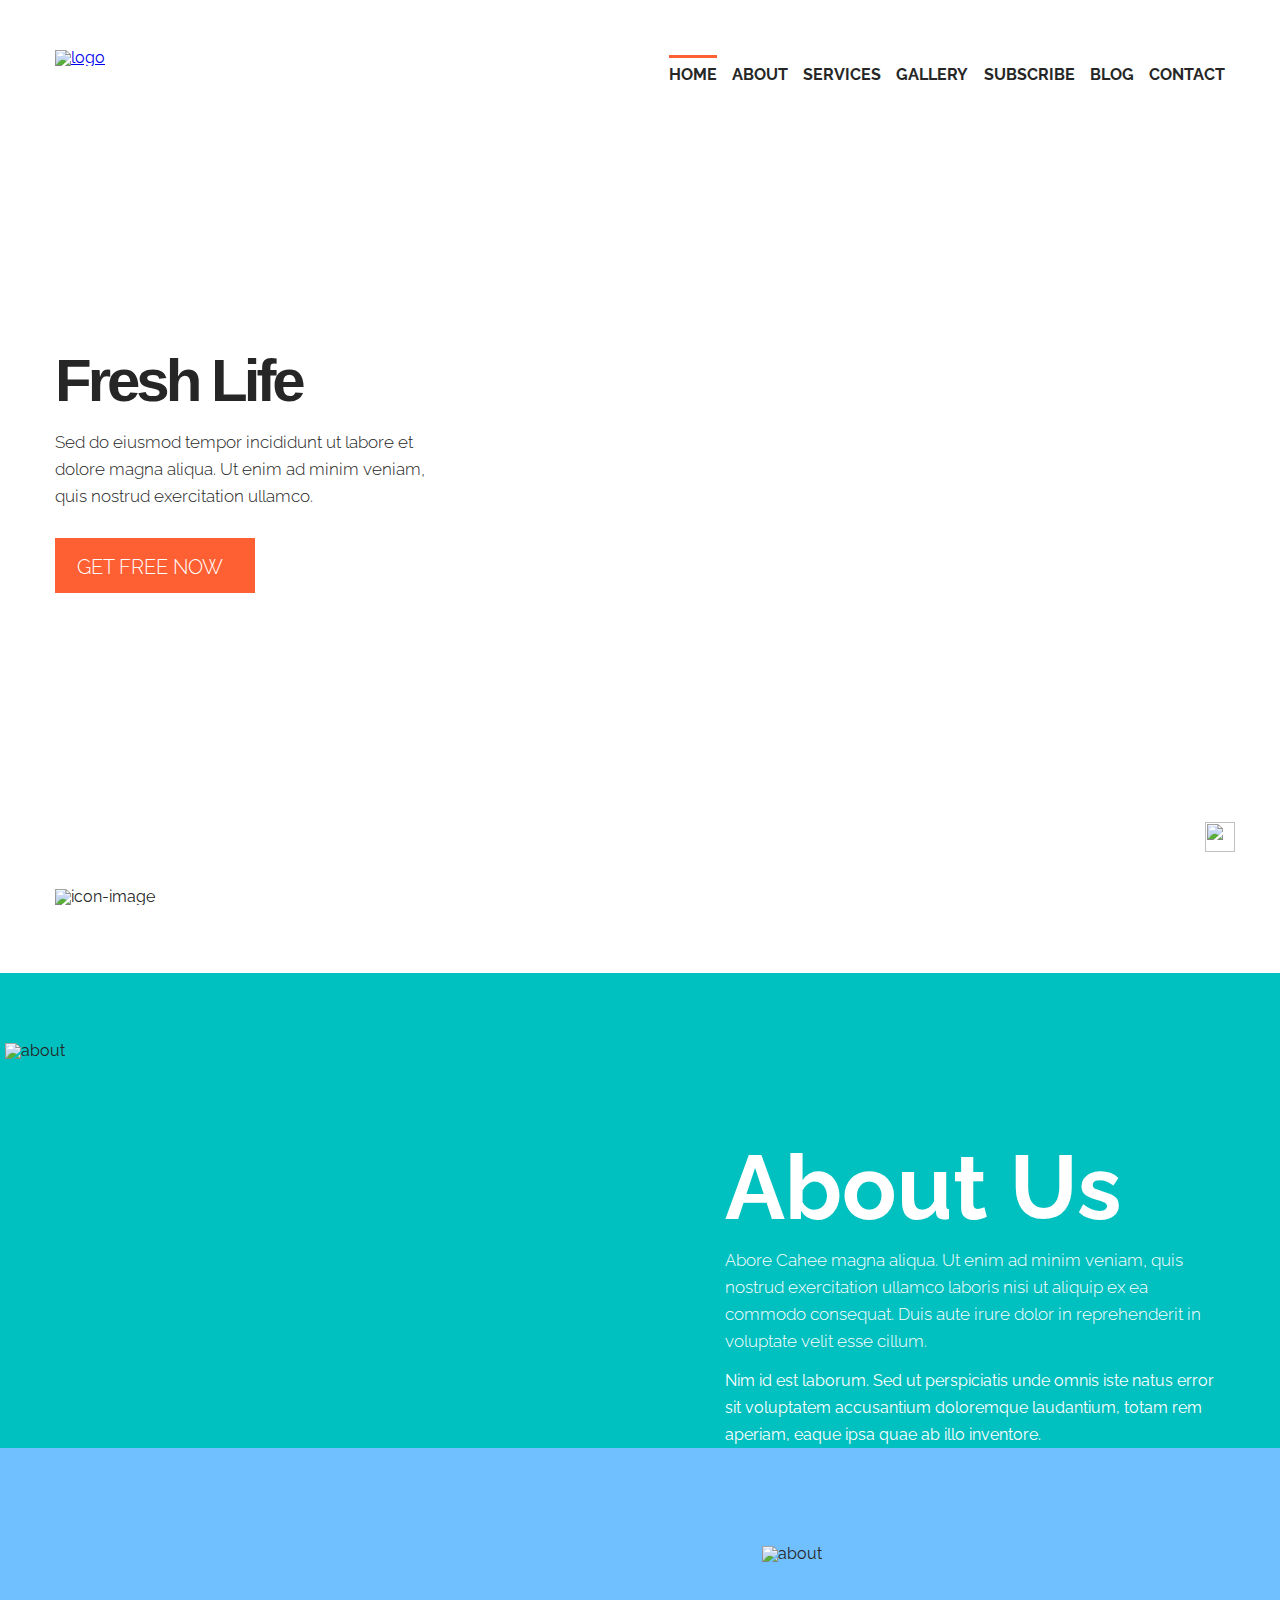
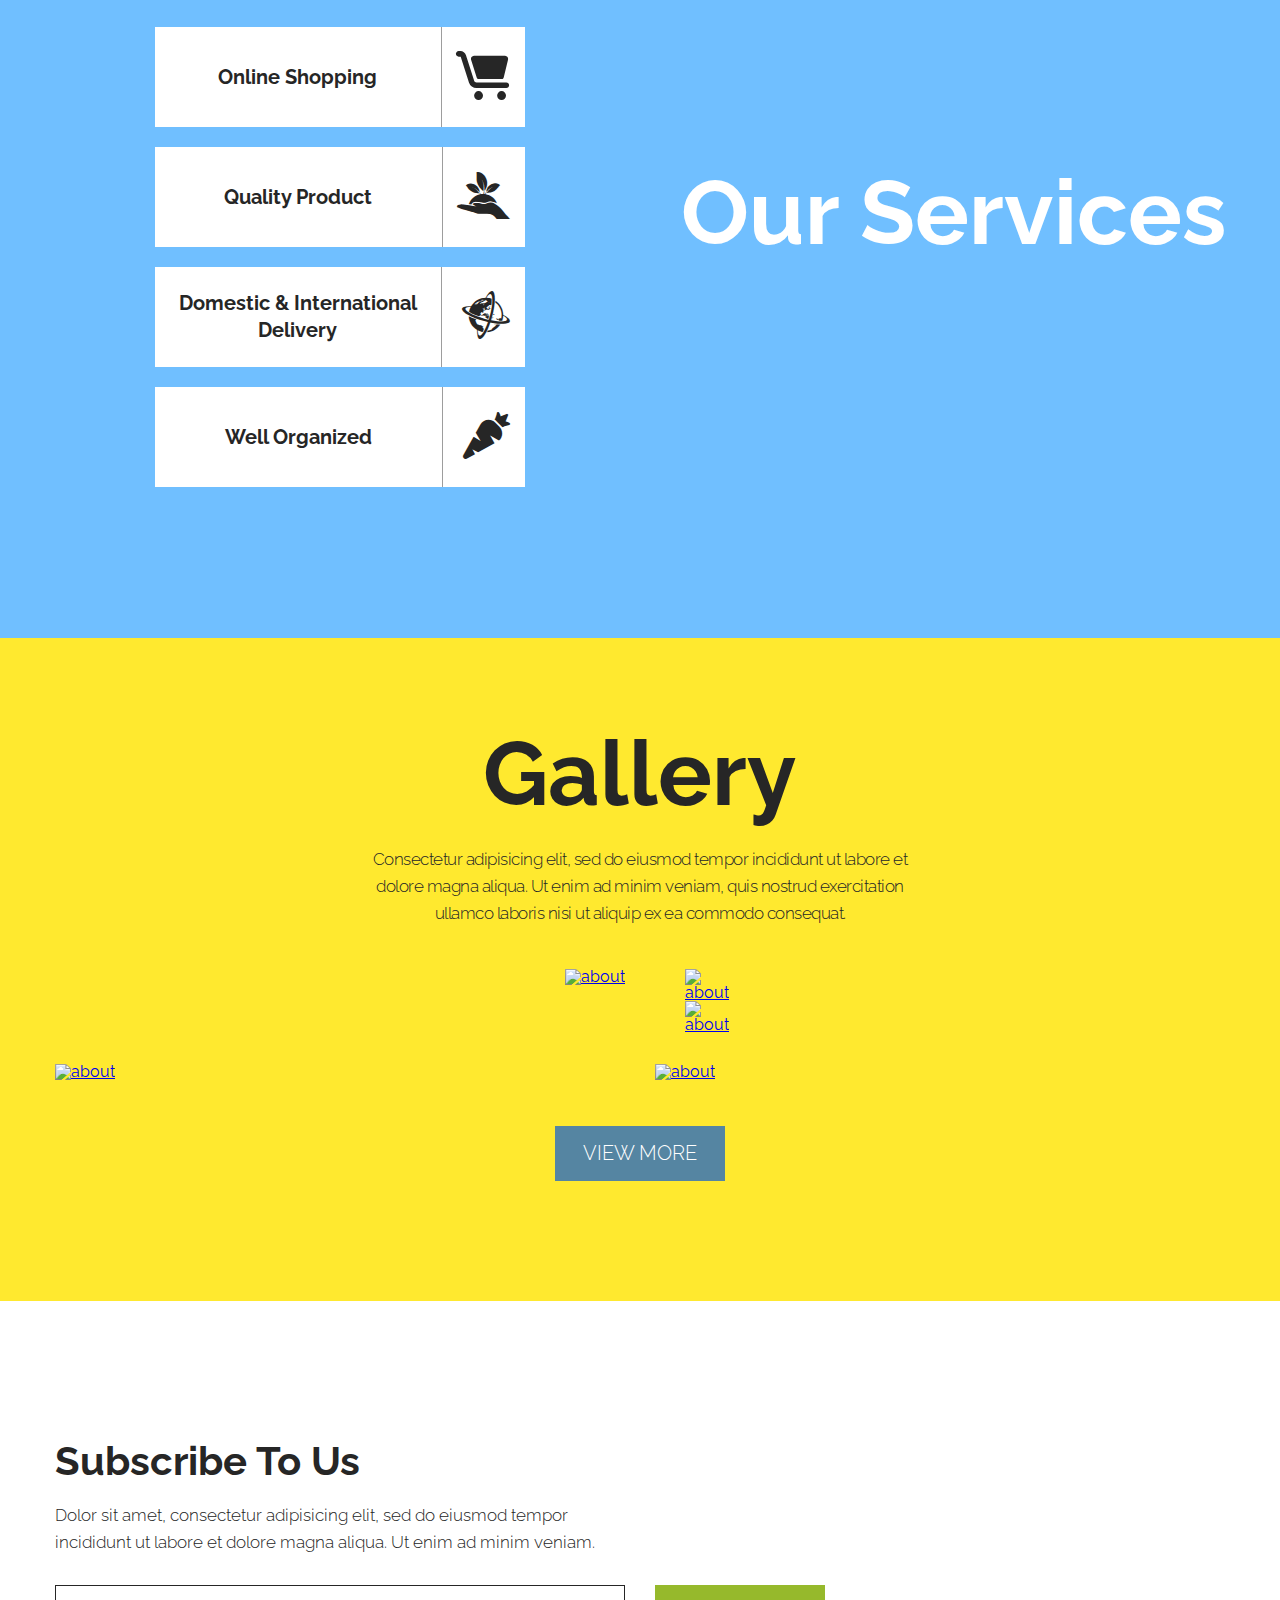
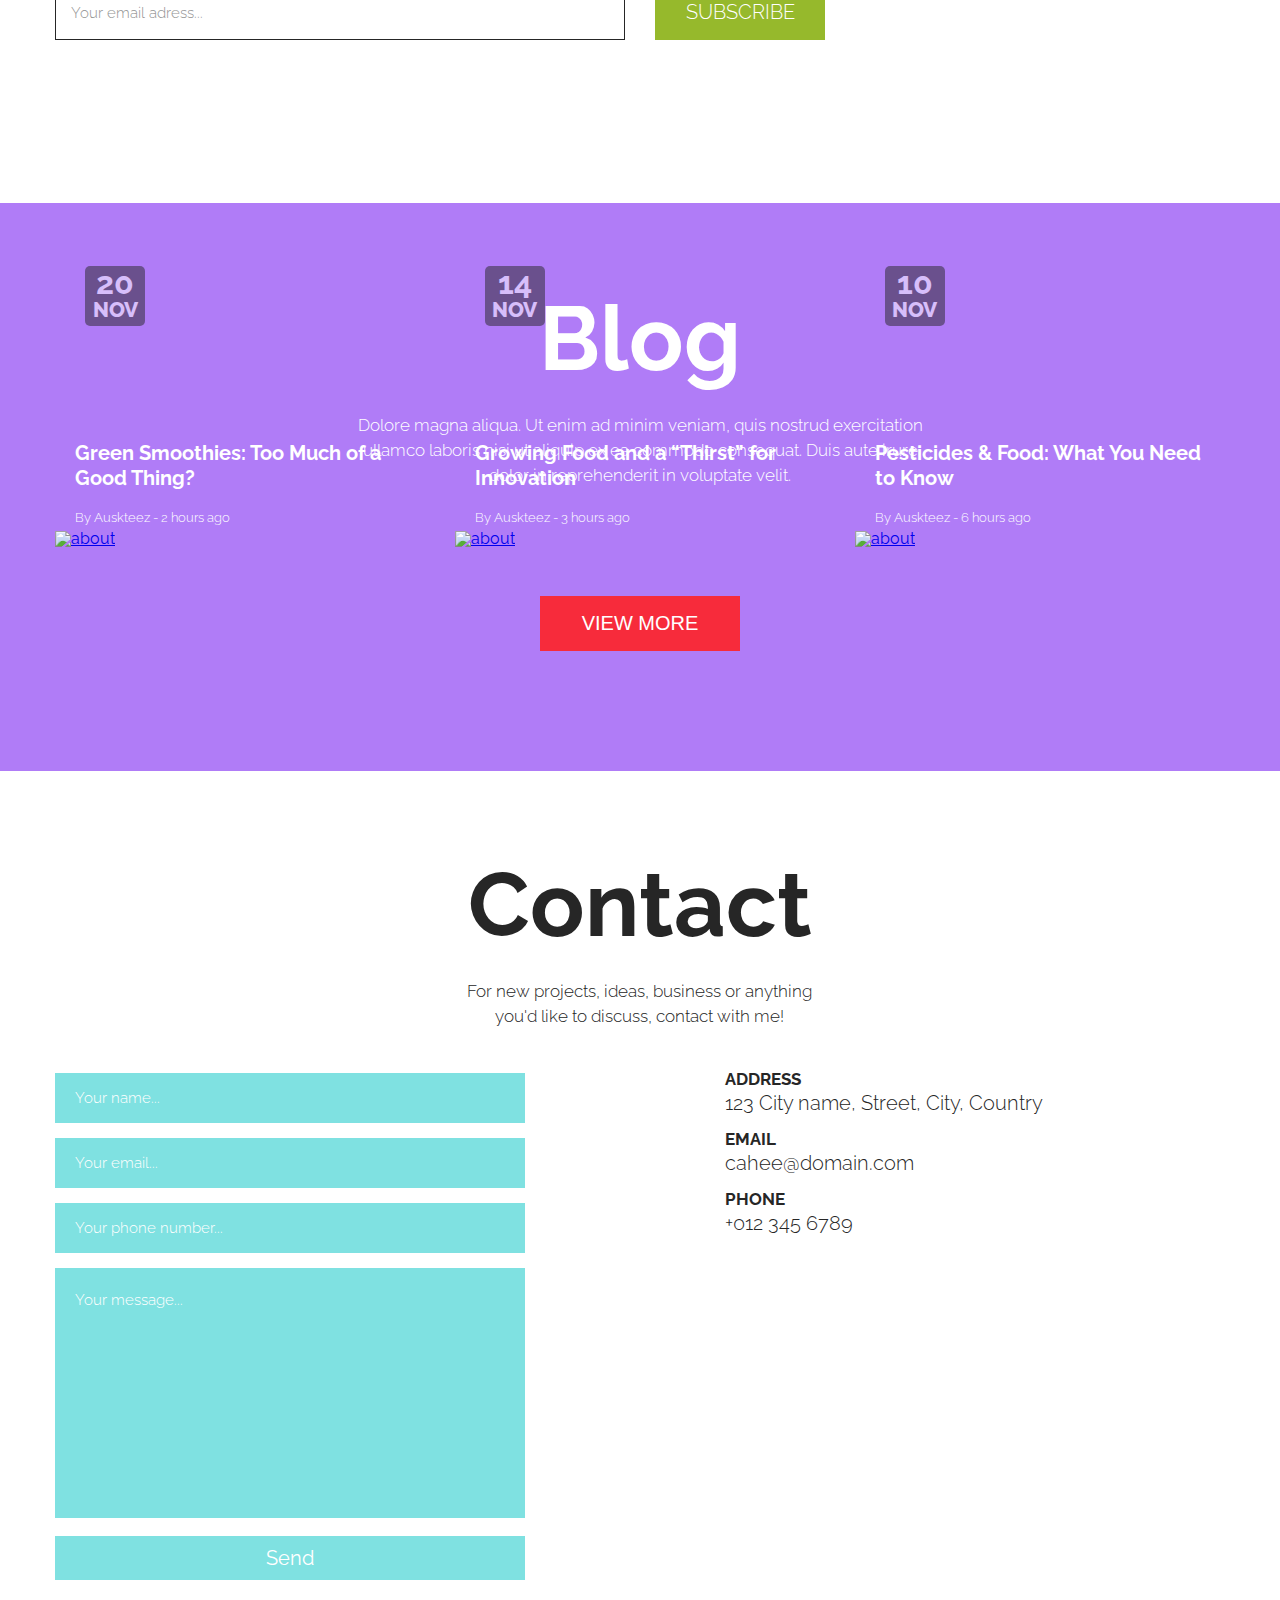
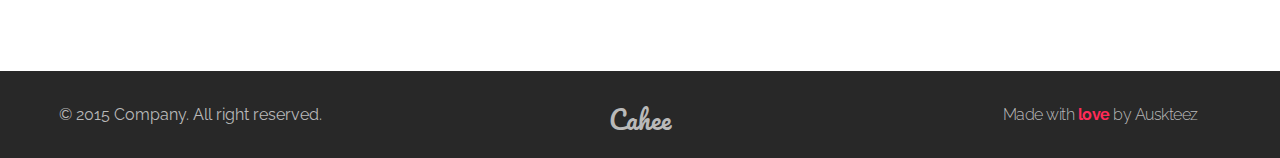
==== index.html @ 91302d8a "add files" ====
<!DOCTYPE html>
<html lang="en">

<head>
    <meta charset="UTF-8">
    <meta name="viewport" content="width=device-width, initial-scale=1.0">
    <meta http-equiv="X-UA-Compatible" content="ie=edge">
    <title>17_01</title>
    <link rel="stylesheet" href="./css/style.css">
</head>

<body>
    <!DOCTYPE html>
    <html lang="en">

    <head>
        <meta charset="UTF-8">
        <meta name="viewport" content="width=device-width, initial-scale=1.0">
        <meta http-equiv="X-UA-Compatible" content="ie=edge">
        <title>Cahee</title>
        <link rel="stylesheet" href="./css/reset.css">
        <link href="https://fonts.googleapis.com/css?family=Pacifico|Raleway:300,400,700&display=swap" rel="stylesheet">
        <link rel="stylesheet" href="./css/bootstrap-grid.css">
        <link rel="stylesheet" href="./css/style.css">

    </head>

    <body>
        <div id="topNubex"><img src="./images/top.png" width="30px" height="30px" /></div>
        <header>
            <div class="header" id="header">
                <div class="container">
                    <header class="header__head head">
                        <div class="row">
                            <div class="col-xl-12 d-block d-lg-none">
                                <div class="burger__menu">
                                    <input id="checkbox" type="checkbox">
                                    <label class="burger__button" for="checkbox">
                                        <span></span>
                                    </label>
                                    <ul class="burger-nav__list">
                                        <li class="burger-nav__item"><a href="#header"
                                                class="burger-nav__link burger-nav__link">HOME</a>
                                        </li>
                                        <li class="burger-nav__item"><a href="#about"
                                                class="burger-nav__link ">ABOUT</a>
                                        </li>
                                        <li class="burger-nav__item"><a href="#services"
                                                class="burger-nav__link">SERVICES </a>
                                        </li>
                                        <li class="burger-nav__item"><a href="#gallery"
                                                class="burger-nav__link">GALLERY</a>
                                        </li>
                                        <li class="burger-nav__item"><a href="#subscribe"
                                                class="burger-nav__link">SUBSCRIBE</a>
                                        </li>
                                        <li class="burger-nav__item"><a href="#blog" class="burger-nav__link">BLOG</a>
                                        </li>
                                        <li class="burger-nav__item"><a href="#contact"
                                                class="burger-nav__link">CONTACT</a>
                                        </li>
                                    </ul>
                                </div>
                            </div>
                        </div>
                        <div class="row ">
                            <div class="col-xl-6 col-lg-4 col-md-6 col-sm-6 col-6">
                                <div class="head__logo logo">
                                    <a href="javascript:void(0)" class="logo__link">
                                        <img src="./images/header/logo.png" alt="logo" class="logo__img">
                                    </a>
                                </div>
                            </div>
                            <div class="col-xl-6 col-lg-8  d-none d-lg-block">

                                <nav class="header__nav nav">
                                    <ul class="nav__list">
                                        <li class="nav__item"><a href="#header"
                                                class="nav__link nav__link--active">HOME</a>
                                        </li>
                                        <li class="nav__item"><a href="#about" class="nav__link ">ABOUT</a>
                                        </li>
                                        <li class="nav__item"><a href="#services" class="nav__link">SERVICES </a>
                                        </li>
                                        <li class="nav__item"><a href="#gallery" class="nav__link">GALLERY</a>
                                        </li>
                                        <li class="nav__item"><a href="#subscribe" class="nav__link">SUBSCRIBE</a>
                                        </li>
                                        <li class="nav__item"><a href="#blog" class="nav__link">BLOG</a></li>
                                        <li class="nav__item"><a href="#contact" class="nav__link">CONTACT</a>
                                        </li>
                                    </ul>
                                </nav>
                            </div>
                        </div>
                    </header>

                    <main class="header__section section-widget">
                        <div class="row">
                            <div class="col-xl-4 col-lg-6 col-md-6 col-sm-8 col-11">
                                <h1 class="section-widget__title">Fresh Life</h1>
                                <div class="section-widget__content">
                                    <p class="section-widget__text">Sed do eiusmod tempor incididunt ut labore et dolore
                                        magna
                                        aliqua.
                                        Ut
                                        enim
                                        ad minim veniam,
                                        quis
                                        nostrud exercitation ullamco.</p>
                                    <div class="section-widget__btn">
                                        <a class="section-widget__link" href="javascript:void(0)">Get free now</a>
                                    </div>

                                </div>
                            </div>
                        </div>
                    </main>

                    <div class="header-icon icon">
                        <div class="row">
                            <div class="col-xl-12 d-block d-xs-none">
                                <img class="header__image" src="./images/header/icon-image.png" alt="icon-image">
                            </div>
                        </div>
                    </div>
                </div>
            </div>
        </header>
        <main>
            <div class="about" id="about">
                <div class="container">
                    <div class="row  d-flex justify-content-center">
                        <div class="col-xl-6 offset-xl-0 col-lg-6 offset-lg-0 col-md-6 offset-md-0 col-sm-6 col-6">
                            <div class="about__image">
                                <picture>
                                    <source media="(max-resolution: 1dppx)" srcset="images/images/about@x1.png">
                                    <source media="(max-resolution: 2dppx)" srcset="images/images/about@x2.png">
                                    <source media="(max-resolution: 3dppx)" srcset="images/images/about@x3.png">
                                    <img src="images/images/about" alt="about" class="about-image">
                                </picture>

                            </div>
                        </div>
                        <div class="col-xl-6 col-lg-6 col-md-6 col-sm-6 col-12">
                            <div class="about__content">
                                <h1 class="about__title">About Us</h1>
                                <div>
                                    <p class="about__text">Abore Cahee magna aliqua. Ut enim ad minim veniam, quis
                                        nostrud
                                        exercitation
                                        ullamco laboris nisi ut aliquip ex ea commodo consequat. Duis aute irure dolor
                                        in
                                        reprehenderit
                                        in
                                        voluptate velit esse cillum. </p>
                                    <div class="about__text-in">
                                        <p> Nim id est laborum. Sed ut perspiciatis unde omnis
                                            iste natus error sit voluptatem
                                            accusantium
                                            doloremque laudantium, totam rem aperiam, eaque ipsa quae ab illo inventore.
                                        </p>
                                    </div>
                                </div>
                            </div>

                        </div>
                    </div>
                </div>
            </div>

            <div class="services" id="services">
                <div class="container">
                    <div class="row">
                        <div
                            class="col-xl-4 offset-xl-1  col-lg-4 order-lg-1 col-md-12 order-md-3 col-sm-11 order-sm-2 col-12 order-2">
                            <div class="services__items item">
                                <div class="item__link">
                                    <a href="javascript:void(0)" class="item-link d-flex align-items-center">
                                        <div class="item__title">
                                            <h1 class="item-title"> Online
                                                Shopping</h1>
                                        </div>
                                        <div class="item__vertical-line"></div>
                                        <div class="item__icon"><i class="icon-shopping item-icon"></i>
                                        </div>
                                    </a>
                                </div>
                                <div class="item__link">
                                    <a href="javascript:void(0)" class="item-link d-flex align-items-center">
                                        <div class="item__title">
                                            <h1 class="item-title"> Quality Product</h1>
                                        </div>
                                        <div class="item__vertical-line"></div>
                                        <div class="item__icon"><i class="icon-product item-icon"></i></div>
                                    </a>
                                </div>
                                <div class="item__link">
                                    <a href="javascript:void(0)" class="item-link d-flex align-items-center">
                                        <div class="item__title">
                                            <h1 class="item-title"> Domestic & International <br> Delivery</h1>
                                        </div>
                                        <div class="item__vertical-line"></div>
                                        <div class="item__icon"><i class="icon-delivery item-icon"></i></div>
                                    </a>
                                </div>
                                <div class="item__link">
                                    <a href="javascript:void(0)" class="item-link  d-flex align-items-center">
                                        <div class="item__title">
                                            <h1 class="item-title">Well Organized</h1>
                                        </div>
                                        <div class="item__vertical-line"></div>
                                        <div class="item__icon"><i class="icon-organized item-icon"></i></div>
                                    </a>
                                </div>

                            </div>
                        </div>
                        <div
                            class="col-xl-6 offset-xl-1 order-xl-2 col-lg-8 order-lg-2 col-md-12 order-md-1 offset-md-0 col-sm-8 order-sm-1 offset-sm-2 col-12 order-1 offset-0">
                            <div class="services__section section">
                                <div class="section__title">
                                    <h1>Our Services</h1>
                                </div>
                                <div class="section__image">
                                    <picture>
                                        <source media="(max-resolution: 1dppx)" srcset="images/images/services@x1.png">
                                        <source media="(max-resolution: 2dppx)" srcset="images/images/services@x2.png">
                                        <source media="(max-resolution: 3dppx)" srcset="images/images/services@x3.png">
                                        <img src="images/images/services" alt="about" class="section-image">
                                    </picture>
                                    <!-- <img src="./images/body/service/services__image.png" alt="bg-image"
                                        class="section-image"> -->
                                </div>
                            </div>

                        </div>
                    </div>
                </div>
            </div>

            <div class="gallery" id="gallery">
                <div class="container">
                    <header>
                        <div class="row d-sm-flex justify-content-sm-center">
                            <div class="col-xl-6 col-lg-12 col-md-12 col-sm-12 col-11">
                                <div class="gallery__description description ">
                                    <div class="description__title">
                                        <h1 class="description-title">Gallery</h1>
                                    </div>
                                    <div class="description__text">
                                        <p class="description-text">Consectetur adipisicing elit, sed do eiusmod tempor
                                            incididunt ut
                                            labore
                                            et dolore magna aliqua. Ut enim ad minim veniam, quis nostrud
                                            exercitation
                                            ullamco
                                            laboris nisi ut
                                            aliquip ex ea commodo consequat.</p>
                                    </div>
                                </div>
                            </div>

                        </div>
                    </header>
                    <main>
                        <div class="gallery__main main">
                            <div class="main__first-set set d-sm-flex justify-content-sm-center">
                                <div class="row d-sm-flex justify-content-sm-center justify-content-center">
                                    <div class="col-xl-8 col-lg-8 col-md-8 col-sm-8 col-12">
                                        <div class="set__link">
                                            <a href="javascript:void(0)">
                                                <picture>
                                                    <source media="(max-resolution: 1dppx)"
                                                        srcset="images/images/gallery/gallery01@x1.jpg">
                                                    <source media="(max-resolution: 2dppx)"
                                                        srcset="images/images/gallery/gallery01@x2.jpg">
                                                    <source media="(max-resolution: 3dppx)"
                                                        srcset="images/images/gallery/gallery01@x3.jpg">
                                                    <img src="images/images/services" alt="about"
                                                        class="set__image-apricot set__image">
                                                </picture>
                                                <!-- <img src="./images/body/gallery/apricot.png" alt="apricot"
                                                    class="set__image-apricot set__image"> -->
                                            </a>
                                        </div>
                                    </div>
                                    <div
                                        class="col-xl-4 d-xl-flex flex-xl-column justify-content-xl-between col-lg-4 d-lg-flex flex-lg-column justify-content-lg-between col-md-4 d-md-flex flex-md-column justify-content-md-between col-sm-4 d-sm-flex flex-sm-column justify-content-sm-between col-12">
                                        <div class="">
                                            <div class="set__link">
                                                <a href="javascript:void(0)">
                                                    <picture>
                                                        <source media="(max-resolution: 1dppx)"
                                                            srcset="images/images/gallery/gallery02@1.png">
                                                        <source media="(max-resolution: 2dppx)"
                                                            srcset="images/images/gallery/gallery02@2.png">
                                                        <source media="(max-resolution: 3dppx)"
                                                            srcset="images/images/gallery/gallery02@3.png">
                                                        <img src="images/images/services" alt="about"
                                                            class="set__image-blueberries set__image">
                                                    </picture>
                                                    <!-- <img
                                                        src="./images/body/gallery/blueberries.png" alt="blueberries"
                                                        class="set__image-blueberries set__image"> -->
                                                </a>
                                            </div>
                                        </div>
                                        <div class="">
                                            <div class="set__link">
                                                <a href="javascript:void(0)">
                                                    <picture>
                                                        <source media="(max-resolution: 1dppx)"
                                                            srcset="images/images/gallery/gallery03@1.png">
                                                        <source media="(max-resolution: 2dppx)"
                                                            srcset="images/images/gallery/gallery03@2.png">
                                                        <source media="(max-resolution: 3dppx)"
                                                            srcset="images/images/gallery/gallery03@3.png">
                                                        <img src="images/images/services" alt="about"
                                                            class="set_image-mulberry set__image">
                                                    </picture>
                                                    <!-- <img src="./images/body/gallery/mulberry.png" alt="mulberry"
                                                        class="set_image-mulberry set__image"> -->
                                                </a>
                                            </div>
                                        </div>
                                    </div>
                                </div>
                            </div>

                            <div class="main__second-set set">
                                <div class="row">
                                    <div class="col-xl-6 col-lg-6 col-md-6 col-sm-6 col-12">
                                        <div class="set__link">
                                            <a href="javascript:void(0)">
                                                <picture>
                                                    <source media="(max-resolution: 1dppx)"
                                                        srcset="images/images/gallery/gallery04@1.png">
                                                    <source media="(max-resolution: 2dppx)"
                                                        srcset="images/images/gallery/gallery04@2.png">
                                                    <source media="(max-resolution: 3dppx)"
                                                        srcset="images/images/gallery/gallery04@3.png">
                                                    <img src="images/images/services" alt="about"
                                                        class="set__image-bandm  set__image">
                                                </picture>

                                                <!-- <img src="./images/body/gallery/blueberries_and_milk.png"
                                                    alt="blueberries_and_milk" class="set__image-bandm  set__image"> -->
                                            </a>
                                        </div>
                                    </div>
                                    <div class="col-xl-6 col-lg-6 col-md-6 col-sm-6 col-12">
                                        <div class="set__link">
                                            <a href="javascript:void(0)">

                                                <picture>
                                                    <source media="(max-resolution: 1dppx)"
                                                        srcset="images/images/gallery/gallery06@x1.jpg">
                                                    <source media="(max-resolution: 2dppx)"
                                                        srcset="images/images/gallery/gallery06@x2.jpg">
                                                    <source media="(max-resolution: 3dppx)"
                                                        srcset="images/images/gallery/gallery06@x3.jpg">
                                                    <img src="images/images/services" alt="about"
                                                        class="set__image-persimmon set__image">
                                                </picture>
                                                <!-- <img src="./images/body/gallery/persimmon.png" alt="persimmon"
                                                    class="set__image-persimmon set__image"> -->
                                            </a>
                                        </div>
                                    </div>

                                </div>
                            </div>
                        </div>
                        <div class="main__button button">
                            <div class="row">
                                <div
                                    class="col-xl-2 offset-xl-5 col-lg-4 offset-lg-4 col-md-4 offset-md-4 col-sm-10 offset-sm-1 col-12 offset-0">
                                    <div class="button__link">
                                        <a href="javascript:void(0)" class="button-link">VIEW MORE</a>
                                    </div>

                                </div>
                            </div>
                        </div>
                    </main>

                </div>
            </div>

            <div class="subscribe" id="subscribe">
                <div class="container">
                    <div class="row">
                        <div class="col-xl-4 col-lg-6 col-md-10 col-sm-12 ">
                            <div class="subscribe__title">
                                <h1 class="subscribe-title">
                                    Subscribe To Us
                                </h1>
                            </div>
                        </div>
                    </div>
                    <div class="row">
                        <div class="col-xl-6 col-lg-6 col-md-10 col-sm-12">
                            <div class="subscribe__text">
                                <p class="subscribe-text">Dolor sit amet, consectetur adipisicing elit, sed do eiusmod
                                    tempor
                                    incididunt ut labore et dolore magna aliqua. Ut enim ad minim veniam.</p>
                            </div>
                        </div>
                    </div>
                    <form action="" method="get">
                        <div class="subscribe__form">
                            <div class="row">
                                <div class="col-xl-6 col-lg-6 col-md-8 col-sm-12">
                                    <div class="subscribe-form__email">
                                        <input type="email" name="email" class="subscribe__form-email"
                                            placeholder="Your email adress...">
                                    </div>

                                </div>
                                <div class="col-xl-2 col-lg-3 col-md-8 col-sm-12">
                                    <div class="form__button">
                                        <input type="submit" value="SUBSCRIBE" class="subscribe__form-submit">
                                    </div>
                                </div>
                            </div>
                        </div>
                    </form>
                </div>
            </div>

            <div class="blog" id="blog">
                <div class="container">
                    <div class="blog__content">
                        <div class="row d-flex justify-content-center">
                            <div class="col-lg-6">
                                <div class="blog__title">
                                    <h1 class="blog-title">Blog</h1>
                                </div>
                                <div class="blog__text">
                                    <p class="blog-text">Dolore magna aliqua. Ut enim ad minim veniam, quis nostrud
                                        exercitation
                                        ullamco laboris
                                        nisi ut aliquip ex ea commodo consequat. Duis aute irure dolor in reprehenderit
                                        in
                                        voluptate velit.</p>
                                </div>
                            </div>
                        </div>
                    </div>
                    <div class="blog__main">
                        <div class="row">
                            <div class="col-xl-4 col-lg-4 col-md-4 col-sm-4 col-12">
                                <div class="blog__link link">
                                    <div class="blog__element">
                                        <a href="javascript:void(0)" class="blog-link">
                                            <picture>
                                                <source media="(max-resolution: 1dppx)"
                                                    srcset="images/images/blog/blog1_@1.jpg">
                                                <source media="(max-resolution: 2dppx)"
                                                    srcset="images/images/blog/blog1_@x2.jpg">
                                                <source media="(max-resolution: 3dppx)"
                                                    srcset="images/images/blog/blog1_@x3.jpg">
                                                <img src="images/images/services" alt="about" class="blog-image">
                                            </picture>
                                            <!-- <img src="./images/body/blog/citrus.jpg" alt="citrus" class="blog-image"> -->
                                        </a>
                                    </div>
                                    <div class="link__content">
                                        <div class="link__date">
                                            <div class="link__number">
                                                <p>20</p>
                                            </div>
                                            <div class="link__month">
                                                <p>NOV</p>
                                            </div>
                                        </div>
                                        <div class="link__tagline">
                                            <div class="link__title">
                                                <h2 class="link-title">Green Smoothies: Too Much of a Good Thing?
                                                </h2>
                                            </div>
                                            <div class="link__text">
                                                <p class="link-text">By Auskteez - 2 hours ago</p>
                                            </div>
                                        </div>
                                    </div>
                                </div>
                            </div>
                            <div class="col-xl-4 col-lg-4 col-md-4 col-sm-4 col-12">
                                <div class="blog__link link">
                                    <div class="blog__element">
                                        <a href="javascript:void(0)" class="blog-link">
                                            <picture>
                                                <source media="(max-resolution: 1dppx)"
                                                    srcset="images/images/blog/blog2_@1.jpg">
                                                <source media="(max-resolution: 2dppx)"
                                                    srcset="images/images/blog/blog2_@x2.jpg">
                                                <source media="(max-resolution: 3dppx)"
                                                    srcset="images/images/blog/blog2_@x3.jpg">
                                                <img src="images/images/services" alt="about" class="blog-image">
                                            </picture>
                                            <!-- <img src="./images/body/blog/beans.jpg" alt="beans" class="blog-image"> -->
                                        </a>
                                    </div>
                                    <div class="link__content">
                                        <div class="link__date">
                                            <div class="link__number">
                                                <p>14</p>
                                            </div>
                                            <div class="link__month">
                                                <p>NOV</p>
                                            </div>
                                        </div>
                                        <div class="link__tagline">
                                            <div class="link__title">
                                                <h2 class="link-title">Growing Food and a “Thirst” for Innovation
                                                </h2>
                                            </div>
                                            <div class="link__text">
                                                <p class="link-text">By Auskteez - 3 hours ago</p>
                                            </div>
                                        </div>

                                    </div>

                                </div>
                            </div>

                            <div class="col-xl-4 col-lg-4 col-md-4 col-sm-4 col-12">
                                <div class="blog__link link">
                                    <div class="blog__element">
                                        <a href="javascript:void(0)" class="blog-link">
                                            <picture>
                                                <source media="(max-resolution: 1dppx)"
                                                    srcset="images/images/blog/blog3_@1.jpg">
                                                <source media="(max-resolution: 2dppx)"
                                                    srcset="images/images/blog/blog3_@x2.jpg">
                                                <source media="(max-resolution: 3dppx)"
                                                    srcset="images/images/blog/blog3_@x3.jpg">
                                                <img src="images/images/services" alt="about" class="blog-image">
                                            </picture>
                                            <!-- <img src="./images/body/blog/raspberry.jpg" alt="raspberry_element"
                                                class="blog-image"> -->
                                        </a>
                                    </div>
                                    <div class="link__content">
                                        <div class="link__date">
                                            <div class="link__number">
                                                <p>10</p>
                                            </div>
                                            <div class="link__month">
                                                <p>NOV</p>
                                            </div>
                                        </div>
                                        <div class="link__tagline">
                                            <div class="link__title">
                                                <h2 class="link-title">Pesticides & Food: What You Need to Know</h2>
                                            </div>
                                            <div class="link__text">
                                                <p class="link-text">By Auskteez - 6 hours ago</p>
                                            </div>
                                        </div>
                                    </div>
                                </div>

                            </div>
                        </div>
                    </div>

                    <div class="col-12 d-flex justify-content-center">
                        <div class="blog__button">
                            <form action="" method="get">
                                <input type="button" value="VIEW MORE" class="blog-button">
                            </form>
                        </div>
                    </div>
                </div>
            </div>

            <div class="contact" id="contact">
                <div class="container">
                    <header class="page__header heading">
                        <div class="row d-flex justify-content-center">
                            <div class="col-xl-4 col-lg-6">
                                <div class="heading__content d-flex flex-column align-items-center">
                                    <h1 class="heading__title">Contact</h1>
                                    <div class="heading__text">
                                        <p>For new projects, ideas, business or anything
                                            you'd like to discuss, contact with me!
                                        </p>
                                    </div>
                                </div>
                            </div>
                        </div>
                    </header>
                    <section class="contact__section section">
                        <div class="row">
                            <div class="col-xl-5 col-lg-6 col-md-12 order-md-2 col-sm-12 order-sm-2 col-12 order-2">
                                <div class="section__form form">
                                    <form action="" method="get">
                                        <div class="form__name">
                                            <input type="text" name="name" id="name" placeholder="Your name..."
                                                class="form__input">
                                        </div>
                                        <div class="form__email">
                                            <input type="email" name="email" id="email" placeholder="Your email..."
                                                class="form__input">
                                        </div>
                                        <div class="form__phone">
                                            <input type="tel" name="phone" data-mask="(000) 000 00 00"
                                                placeholder="Your phone number..." class="form__input">
                                        </div>
                                        <div class="form__message ">
                                            <textarea name="message" cols="30" rows="10"
                                                class="form__input form__input--textarea"
                                                placeholder="Your message..."></textarea>

                                        </div>
                                        <div class="form__submit">
                                            <input type="submit" value="Send" class="form-submit">
                                        </div>
                                    </form>
                                </div>
                            </div>
                            <div
                                class="col-xl-6 offset-xl-1 order-xl-2 col-lg-6 offset-lg-0 order-lg-2 col-md-6 offset-md-0 order-md-1 col-sm-6 offset-sm-0 order-sm-1 col-12 order-1">
                                <div class="section__info info">
                                    <div class="info__adress">
                                        <h2 class="info__title">ADDRESS</h2>
                                        <div class="info__content">
                                            <a href="javascript:void(0)" class="info-adress">123 City name, Street,
                                                City, Country</a>
                                        </div>
                                    </div>
                                    <div class="info__email">
                                        <h2 class="info__title">EMAIL</h2>
                                        <div class="info__content">
                                            <a href="mailto:" class="info-email">cahee@domain.com</a>
                                        </div>
                                    </div>
                                    <div class="info__phone">
                                        <h2 class="info__title">PHONE</h2>
                                        <div class="info__content">
                                            <a href="tel:+" class="info-phone">+012 345 6789</a>
                                        </div>
                                    </div>
                                </div>
                            </div>
                        </div>
                    </section>
                </div>


            </div>
        </main>
        <footer>
            <div class="footer">
                <div class="container">
                    <div class="row">
                        <div
                            class="col-xl-3 order-xl-1 col-lg-4 order-lg-1 col-md-12 order-md-3 col-sm-12 order-sm-3 col-12 order-3">
                            <div
                                class="footer__copyright d-md-flex justify-content-md-center d-sm-flex justify-content-sm-center d-flex justify-content-center">
                                <p class="footer-copyrihgt">© 2015 Company. All right reserved.</p>
                            </div>
                        </div>
                        <div class="col-xl-6 col-lg-4 col-md-12 col-sm-12 col-12 order-1">
                            <div
                                class="footer__logo d-md-flex justify-content-md-center d-sm-flex justify-content-sm-center d-flex justify-content-center ">
                                <a href="javascript:void(0)" class="footer__logo-text">Cahee</a>
                            </div>
                        </div>
                        <div class="col-xl-3 col-lg-4 col-md-12 col-sm-12 col-12 order-2">
                            <div
                                class="footer__author author d-flex justify-content-end d-md-flex justify-content-md-center d-sm-flex justify-content-sm-center justify-content-center">
                                <p class="author-text">Made with <a href="javascript:void(0)"
                                        class="autor-link">love</a> by
                                    Auskteez</p>
                            </div>
                        </div>
                    </div>
                </div>
            </div>
        </footer>
        <script src="https://code.jquery.com/jquery-3.4.1.min.js"></script>
        <script src="./plugins/jquery.mask.min.js"></script>
        <script src="http://ajax.googleapis.com/ajax/libs/jquery/1.7.1/jquery.min.js"></script>

        <script type="text/javascript">
            $(function () {
                $(window).scroll(function () {
                    if ($(this).scrollTop() != 0) {
                        $('#topNubex').fadeIn();
                    } else {
                        $('#topNubex').fadeOut();
                    }
                });
                $('#topNubex').click(function () {
                    $('body,html').animate({
                        scrollTop: 0
                    }, 700);
                });
            });
        </script>
    </body>

    </html>
</body>

</html>
---- css/style.css ----
/* http://meyerweb.com/eric/tools/css/reset/ 
   v2.0 | 20110126
   License: none (public domain)
*/
html, body, div, span, applet, object, iframe, h1, h2, h3, h4, h5, h6, p, blockquote, pre, a, abbr, acronym, address, big, cite, code, del, dfn, em, img, ins, kbd, q, s, samp, small, strike, strong, sub, sup, tt, var, b, u, i, center, dl, dt, dd, ol, ul, li, fieldset, form, label, legend, table, caption, tbody, tfoot, thead, tr, th, td, article, aside, canvas, details, embed, figure, figcaption, footer, header, hgroup, menu, nav, output, ruby, section, summary, time, mark, audio, video {
  margin: 0;
  padding: 0;
  border: 0;
  font-size: 100%;
  font: inherit;
  vertical-align: baseline; }

/* HTML5 display-role reset for older browsers */
article, aside, details, figcaption, figure, footer, header, hgroup, menu, nav, section {
  display: block; }

body {
  line-height: 1; }

ol, ul {
  list-style: none; }

blockquote, q {
  quotes: none; }

blockquote:before, blockquote:after {
  content: '';
  content: none; }

q:before, q:after {
  content: '';
  content: none; }

table {
  border-collapse: collapse;
  border-spacing: 0; }

/*!
 * Bootstrap Grid v4.3.1 (https://getbootstrap.com/)
 * Copyright 2011-2019 The Bootstrap Authors
 * Copyright 2011-2019 Twitter, Inc.
 * Licensed under MIT (https://github.com/twbs/bootstrap/blob/master/LICENSE)
 */
html {
  -webkit-box-sizing: border-box;
  box-sizing: border-box;
  -ms-overflow-style: scrollbar; }

*,
*::before,
*::after {
  -webkit-box-sizing: inherit;
  box-sizing: inherit; }

.container {
  width: 100%;
  padding-right: 15px;
  padding-left: 15px;
  margin-right: auto;
  margin-left: auto; }
  @media (min-width: 576px) {
    .container {
      max-width: 540px; } }
  @media (min-width: 768px) {
    .container {
      max-width: 720px; } }
  @media (min-width: 992px) {
    .container {
      max-width: 960px; } }
  @media (min-width: 1200px) {
    .container {
      max-width: 1140px; } }

.container-fluid {
  width: 100%;
  padding-right: 15px;
  padding-left: 15px;
  margin-right: auto;
  margin-left: auto; }

.row {
  display: -webkit-box;
  display: -ms-flexbox;
  display: flex;
  -ms-flex-wrap: wrap;
  flex-wrap: wrap;
  margin-right: -15px;
  margin-left: -15px; }

.no-gutters {
  margin-right: 0;
  margin-left: 0; }
  .no-gutters > .col,
  .no-gutters > [class*="col-"] {
    padding-right: 0;
    padding-left: 0; }

.col-1, .col-2, .col-3, .col-4, .col-5, .col-6, .col-7, .col-8, .col-9, .col-10, .col-11, .col-12, .col,
.col-auto, .col-sm-1, .col-sm-2, .col-sm-3, .col-sm-4, .col-sm-5, .col-sm-6, .col-sm-7, .col-sm-8, .col-sm-9, .col-sm-10, .col-sm-11, .col-sm-12, .col-sm,
.col-sm-auto, .col-md-1, .col-md-2, .col-md-3, .col-md-4, .col-md-5, .col-md-6, .col-md-7, .col-md-8, .col-md-9, .col-md-10, .col-md-11, .col-md-12, .col-md,
.col-md-auto, .col-lg-1, .col-lg-2, .col-lg-3, .col-lg-4, .col-lg-5, .col-lg-6, .col-lg-7, .col-lg-8, .col-lg-9, .col-lg-10, .col-lg-11, .col-lg-12, .col-lg,
.col-lg-auto, .col-xl-1, .col-xl-2, .col-xl-3, .col-xl-4, .col-xl-5, .col-xl-6, .col-xl-7, .col-xl-8, .col-xl-9, .col-xl-10, .col-xl-11, .col-xl-12, .col-xl,
.col-xl-auto {
  position: relative;
  width: 100%;
  padding-right: 15px;
  padding-left: 15px; }

.col {
  -ms-flex-preferred-size: 0;
  flex-basis: 0;
  -webkit-box-flex: 1;
  -ms-flex-positive: 1;
  flex-grow: 1;
  max-width: 100%; }

.col-auto {
  -webkit-box-flex: 0;
  -ms-flex: 0 0 auto;
  flex: 0 0 auto;
  width: auto;
  max-width: 100%; }

.col-1 {
  -webkit-box-flex: 0;
  -ms-flex: 0 0 8.33333%;
  flex: 0 0 8.33333%;
  max-width: 8.33333%; }

.col-2 {
  -webkit-box-flex: 0;
  -ms-flex: 0 0 16.66667%;
  flex: 0 0 16.66667%;
  max-width: 16.66667%; }

.col-3 {
  -webkit-box-flex: 0;
  -ms-flex: 0 0 25%;
  flex: 0 0 25%;
  max-width: 25%; }

.col-4 {
  -webkit-box-flex: 0;
  -ms-flex: 0 0 33.33333%;
  flex: 0 0 33.33333%;
  max-width: 33.33333%; }

.col-5 {
  -webkit-box-flex: 0;
  -ms-flex: 0 0 41.66667%;
  flex: 0 0 41.66667%;
  max-width: 41.66667%; }

.col-6 {
  -webkit-box-flex: 0;
  -ms-flex: 0 0 50%;
  flex: 0 0 50%;
  max-width: 50%; }

.col-7 {
  -webkit-box-flex: 0;
  -ms-flex: 0 0 58.33333%;
  flex: 0 0 58.33333%;
  max-width: 58.33333%; }

.col-8 {
  -webkit-box-flex: 0;
  -ms-flex: 0 0 66.66667%;
  flex: 0 0 66.66667%;
  max-width: 66.66667%; }

.col-9 {
  -webkit-box-flex: 0;
  -ms-flex: 0 0 75%;
  flex: 0 0 75%;
  max-width: 75%; }

.col-10 {
  -webkit-box-flex: 0;
  -ms-flex: 0 0 83.33333%;
  flex: 0 0 83.33333%;
  max-width: 83.33333%; }

.col-11 {
  -webkit-box-flex: 0;
  -ms-flex: 0 0 91.66667%;
  flex: 0 0 91.66667%;
  max-width: 91.66667%; }

.col-12 {
  -webkit-box-flex: 0;
  -ms-flex: 0 0 100%;
  flex: 0 0 100%;
  max-width: 100%; }

.order-first {
  -webkit-box-ordinal-group: 0;
  -ms-flex-order: -1;
  order: -1; }

.order-last {
  -webkit-box-ordinal-group: 14;
  -ms-flex-order: 13;
  order: 13; }

.order-0 {
  -webkit-box-ordinal-group: 1;
  -ms-flex-order: 0;
  order: 0; }

.order-1 {
  -webkit-box-ordinal-group: 2;
  -ms-flex-order: 1;
  order: 1; }

.order-2 {
  -webkit-box-ordinal-group: 3;
  -ms-flex-order: 2;
  order: 2; }

.order-3 {
  -webkit-box-ordinal-group: 4;
  -ms-flex-order: 3;
  order: 3; }

.order-4 {
  -webkit-box-ordinal-group: 5;
  -ms-flex-order: 4;
  order: 4; }

.order-5 {
  -webkit-box-ordinal-group: 6;
  -ms-flex-order: 5;
  order: 5; }

.order-6 {
  -webkit-box-ordinal-group: 7;
  -ms-flex-order: 6;
  order: 6; }

.order-7 {
  -webkit-box-ordinal-group: 8;
  -ms-flex-order: 7;
  order: 7; }

.order-8 {
  -webkit-box-ordinal-group: 9;
  -ms-flex-order: 8;
  order: 8; }

.order-9 {
  -webkit-box-ordinal-group: 10;
  -ms-flex-order: 9;
  order: 9; }

.order-10 {
  -webkit-box-ordinal-group: 11;
  -ms-flex-order: 10;
  order: 10; }

.order-11 {
  -webkit-box-ordinal-group: 12;
  -ms-flex-order: 11;
  order: 11; }

.order-12 {
  -webkit-box-ordinal-group: 13;
  -ms-flex-order: 12;
  order: 12; }

.offset-1 {
  margin-left: 8.33333%; }

.offset-2 {
  margin-left: 16.66667%; }

.offset-3 {
  margin-left: 25%; }

.offset-4 {
  margin-left: 33.33333%; }

.offset-5 {
  margin-left: 41.66667%; }

.offset-6 {
  margin-left: 50%; }

.offset-7 {
  margin-left: 58.33333%; }

.offset-8 {
  margin-left: 66.66667%; }

.offset-9 {
  margin-left: 75%; }

.offset-10 {
  margin-left: 83.33333%; }

.offset-11 {
  margin-left: 91.66667%; }

@media (min-width: 576px) {
  .col-sm {
    -ms-flex-preferred-size: 0;
    flex-basis: 0;
    -webkit-box-flex: 1;
    -ms-flex-positive: 1;
    flex-grow: 1;
    max-width: 100%; }
  .col-sm-auto {
    -webkit-box-flex: 0;
    -ms-flex: 0 0 auto;
    flex: 0 0 auto;
    width: auto;
    max-width: 100%; }
  .col-sm-1 {
    -webkit-box-flex: 0;
    -ms-flex: 0 0 8.33333%;
    flex: 0 0 8.33333%;
    max-width: 8.33333%; }
  .col-sm-2 {
    -webkit-box-flex: 0;
    -ms-flex: 0 0 16.66667%;
    flex: 0 0 16.66667%;
    max-width: 16.66667%; }
  .col-sm-3 {
    -webkit-box-flex: 0;
    -ms-flex: 0 0 25%;
    flex: 0 0 25%;
    max-width: 25%; }
  .col-sm-4 {
    -webkit-box-flex: 0;
    -ms-flex: 0 0 33.33333%;
    flex: 0 0 33.33333%;
    max-width: 33.33333%; }
  .col-sm-5 {
    -webkit-box-flex: 0;
    -ms-flex: 0 0 41.66667%;
    flex: 0 0 41.66667%;
    max-width: 41.66667%; }
  .col-sm-6 {
    -webkit-box-flex: 0;
    -ms-flex: 0 0 50%;
    flex: 0 0 50%;
    max-width: 50%; }
  .col-sm-7 {
    -webkit-box-flex: 0;
    -ms-flex: 0 0 58.33333%;
    flex: 0 0 58.33333%;
    max-width: 58.33333%; }
  .col-sm-8 {
    -webkit-box-flex: 0;
    -ms-flex: 0 0 66.66667%;
    flex: 0 0 66.66667%;
    max-width: 66.66667%; }
  .col-sm-9 {
    -webkit-box-flex: 0;
    -ms-flex: 0 0 75%;
    flex: 0 0 75%;
    max-width: 75%; }
  .col-sm-10 {
    -webkit-box-flex: 0;
    -ms-flex: 0 0 83.33333%;
    flex: 0 0 83.33333%;
    max-width: 83.33333%; }
  .col-sm-11 {
    -webkit-box-flex: 0;
    -ms-flex: 0 0 91.66667%;
    flex: 0 0 91.66667%;
    max-width: 91.66667%; }
  .col-sm-12 {
    -webkit-box-flex: 0;
    -ms-flex: 0 0 100%;
    flex: 0 0 100%;
    max-width: 100%; }
  .order-sm-first {
    -webkit-box-ordinal-group: 0;
    -ms-flex-order: -1;
    order: -1; }
  .order-sm-last {
    -webkit-box-ordinal-group: 14;
    -ms-flex-order: 13;
    order: 13; }
  .order-sm-0 {
    -webkit-box-ordinal-group: 1;
    -ms-flex-order: 0;
    order: 0; }
  .order-sm-1 {
    -webkit-box-ordinal-group: 2;
    -ms-flex-order: 1;
    order: 1; }
  .order-sm-2 {
    -webkit-box-ordinal-group: 3;
    -ms-flex-order: 2;
    order: 2; }
  .order-sm-3 {
    -webkit-box-ordinal-group: 4;
    -ms-flex-order: 3;
    order: 3; }
  .order-sm-4 {
    -webkit-box-ordinal-group: 5;
    -ms-flex-order: 4;
    order: 4; }
  .order-sm-5 {
    -webkit-box-ordinal-group: 6;
    -ms-flex-order: 5;
    order: 5; }
  .order-sm-6 {
    -webkit-box-ordinal-group: 7;
    -ms-flex-order: 6;
    order: 6; }
  .order-sm-7 {
    -webkit-box-ordinal-group: 8;
    -ms-flex-order: 7;
    order: 7; }
  .order-sm-8 {
    -webkit-box-ordinal-group: 9;
    -ms-flex-order: 8;
    order: 8; }
  .order-sm-9 {
    -webkit-box-ordinal-group: 10;
    -ms-flex-order: 9;
    order: 9; }
  .order-sm-10 {
    -webkit-box-ordinal-group: 11;
    -ms-flex-order: 10;
    order: 10; }
  .order-sm-11 {
    -webkit-box-ordinal-group: 12;
    -ms-flex-order: 11;
    order: 11; }
  .order-sm-12 {
    -webkit-box-ordinal-group: 13;
    -ms-flex-order: 12;
    order: 12; }
  .offset-sm-0 {
    margin-left: 0; }
  .offset-sm-1 {
    margin-left: 8.33333%; }
  .offset-sm-2 {
    margin-left: 16.66667%; }
  .offset-sm-3 {
    margin-left: 25%; }
  .offset-sm-4 {
    margin-left: 33.33333%; }
  .offset-sm-5 {
    margin-left: 41.66667%; }
  .offset-sm-6 {
    margin-left: 50%; }
  .offset-sm-7 {
    margin-left: 58.33333%; }
  .offset-sm-8 {
    margin-left: 66.66667%; }
  .offset-sm-9 {
    margin-left: 75%; }
  .offset-sm-10 {
    margin-left: 83.33333%; }
  .offset-sm-11 {
    margin-left: 91.66667%; } }

@media (min-width: 768px) {
  .col-md {
    -ms-flex-preferred-size: 0;
    flex-basis: 0;
    -webkit-box-flex: 1;
    -ms-flex-positive: 1;
    flex-grow: 1;
    max-width: 100%; }
  .col-md-auto {
    -webkit-box-flex: 0;
    -ms-flex: 0 0 auto;
    flex: 0 0 auto;
    width: auto;
    max-width: 100%; }
  .col-md-1 {
    -webkit-box-flex: 0;
    -ms-flex: 0 0 8.33333%;
    flex: 0 0 8.33333%;
    max-width: 8.33333%; }
  .col-md-2 {
    -webkit-box-flex: 0;
    -ms-flex: 0 0 16.66667%;
    flex: 0 0 16.66667%;
    max-width: 16.66667%; }
  .col-md-3 {
    -webkit-box-flex: 0;
    -ms-flex: 0 0 25%;
    flex: 0 0 25%;
    max-width: 25%; }
  .col-md-4 {
    -webkit-box-flex: 0;
    -ms-flex: 0 0 33.33333%;
    flex: 0 0 33.33333%;
    max-width: 33.33333%; }
  .col-md-5 {
    -webkit-box-flex: 0;
    -ms-flex: 0 0 41.66667%;
    flex: 0 0 41.66667%;
    max-width: 41.66667%; }
  .col-md-6 {
    -webkit-box-flex: 0;
    -ms-flex: 0 0 50%;
    flex: 0 0 50%;
    max-width: 50%; }
  .col-md-7 {
    -webkit-box-flex: 0;
    -ms-flex: 0 0 58.33333%;
    flex: 0 0 58.33333%;
    max-width: 58.33333%; }
  .col-md-8 {
    -webkit-box-flex: 0;
    -ms-flex: 0 0 66.66667%;
    flex: 0 0 66.66667%;
    max-width: 66.66667%; }
  .col-md-9 {
    -webkit-box-flex: 0;
    -ms-flex: 0 0 75%;
    flex: 0 0 75%;
    max-width: 75%; }
  .col-md-10 {
    -webkit-box-flex: 0;
    -ms-flex: 0 0 83.33333%;
    flex: 0 0 83.33333%;
    max-width: 83.33333%; }
  .col-md-11 {
    -webkit-box-flex: 0;
    -ms-flex: 0 0 91.66667%;
    flex: 0 0 91.66667%;
    max-width: 91.66667%; }
  .col-md-12 {
    -webkit-box-flex: 0;
    -ms-flex: 0 0 100%;
    flex: 0 0 100%;
    max-width: 100%; }
  .order-md-first {
    -webkit-box-ordinal-group: 0;
    -ms-flex-order: -1;
    order: -1; }
  .order-md-last {
    -webkit-box-ordinal-group: 14;
    -ms-flex-order: 13;
    order: 13; }
  .order-md-0 {
    -webkit-box-ordinal-group: 1;
    -ms-flex-order: 0;
    order: 0; }
  .order-md-1 {
    -webkit-box-ordinal-group: 2;
    -ms-flex-order: 1;
    order: 1; }
  .order-md-2 {
    -webkit-box-ordinal-group: 3;
    -ms-flex-order: 2;
    order: 2; }
  .order-md-3 {
    -webkit-box-ordinal-group: 4;
    -ms-flex-order: 3;
    order: 3; }
  .order-md-4 {
    -webkit-box-ordinal-group: 5;
    -ms-flex-order: 4;
    order: 4; }
  .order-md-5 {
    -webkit-box-ordinal-group: 6;
    -ms-flex-order: 5;
    order: 5; }
  .order-md-6 {
    -webkit-box-ordinal-group: 7;
    -ms-flex-order: 6;
    order: 6; }
  .order-md-7 {
    -webkit-box-ordinal-group: 8;
    -ms-flex-order: 7;
    order: 7; }
  .order-md-8 {
    -webkit-box-ordinal-group: 9;
    -ms-flex-order: 8;
    order: 8; }
  .order-md-9 {
    -webkit-box-ordinal-group: 10;
    -ms-flex-order: 9;
    order: 9; }
  .order-md-10 {
    -webkit-box-ordinal-group: 11;
    -ms-flex-order: 10;
    order: 10; }
  .order-md-11 {
    -webkit-box-ordinal-group: 12;
    -ms-flex-order: 11;
    order: 11; }
  .order-md-12 {
    -webkit-box-ordinal-group: 13;
    -ms-flex-order: 12;
    order: 12; }
  .offset-md-0 {
    margin-left: 0; }
  .offset-md-1 {
    margin-left: 8.33333%; }
  .offset-md-2 {
    margin-left: 16.66667%; }
  .offset-md-3 {
    margin-left: 25%; }
  .offset-md-4 {
    margin-left: 33.33333%; }
  .offset-md-5 {
    margin-left: 41.66667%; }
  .offset-md-6 {
    margin-left: 50%; }
  .offset-md-7 {
    margin-left: 58.33333%; }
  .offset-md-8 {
    margin-left: 66.66667%; }
  .offset-md-9 {
    margin-left: 75%; }
  .offset-md-10 {
    margin-left: 83.33333%; }
  .offset-md-11 {
    margin-left: 91.66667%; } }

@media (min-width: 992px) {
  .col-lg {
    -ms-flex-preferred-size: 0;
    flex-basis: 0;
    -webkit-box-flex: 1;
    -ms-flex-positive: 1;
    flex-grow: 1;
    max-width: 100%; }
  .col-lg-auto {
    -webkit-box-flex: 0;
    -ms-flex: 0 0 auto;
    flex: 0 0 auto;
    width: auto;
    max-width: 100%; }
  .col-lg-1 {
    -webkit-box-flex: 0;
    -ms-flex: 0 0 8.33333%;
    flex: 0 0 8.33333%;
    max-width: 8.33333%; }
  .col-lg-2 {
    -webkit-box-flex: 0;
    -ms-flex: 0 0 16.66667%;
    flex: 0 0 16.66667%;
    max-width: 16.66667%; }
  .col-lg-3 {
    -webkit-box-flex: 0;
    -ms-flex: 0 0 25%;
    flex: 0 0 25%;
    max-width: 25%; }
  .col-lg-4 {
    -webkit-box-flex: 0;
    -ms-flex: 0 0 33.33333%;
    flex: 0 0 33.33333%;
    max-width: 33.33333%; }
  .col-lg-5 {
    -webkit-box-flex: 0;
    -ms-flex: 0 0 41.66667%;
    flex: 0 0 41.66667%;
    max-width: 41.66667%; }
  .col-lg-6 {
    -webkit-box-flex: 0;
    -ms-flex: 0 0 50%;
    flex: 0 0 50%;
    max-width: 50%; }
  .col-lg-7 {
    -webkit-box-flex: 0;
    -ms-flex: 0 0 58.33333%;
    flex: 0 0 58.33333%;
    max-width: 58.33333%; }
  .col-lg-8 {
    -webkit-box-flex: 0;
    -ms-flex: 0 0 66.66667%;
    flex: 0 0 66.66667%;
    max-width: 66.66667%; }
  .col-lg-9 {
    -webkit-box-flex: 0;
    -ms-flex: 0 0 75%;
    flex: 0 0 75%;
    max-width: 75%; }
  .col-lg-10 {
    -webkit-box-flex: 0;
    -ms-flex: 0 0 83.33333%;
    flex: 0 0 83.33333%;
    max-width: 83.33333%; }
  .col-lg-11 {
    -webkit-box-flex: 0;
    -ms-flex: 0 0 91.66667%;
    flex: 0 0 91.66667%;
    max-width: 91.66667%; }
  .col-lg-12 {
    -webkit-box-flex: 0;
    -ms-flex: 0 0 100%;
    flex: 0 0 100%;
    max-width: 100%; }
  .order-lg-first {
    -webkit-box-ordinal-group: 0;
    -ms-flex-order: -1;
    order: -1; }
  .order-lg-last {
    -webkit-box-ordinal-group: 14;
    -ms-flex-order: 13;
    order: 13; }
  .order-lg-0 {
    -webkit-box-ordinal-group: 1;
    -ms-flex-order: 0;
    order: 0; }
  .order-lg-1 {
    -webkit-box-ordinal-group: 2;
    -ms-flex-order: 1;
    order: 1; }
  .order-lg-2 {
    -webkit-box-ordinal-group: 3;
    -ms-flex-order: 2;
    order: 2; }
  .order-lg-3 {
    -webkit-box-ordinal-group: 4;
    -ms-flex-order: 3;
    order: 3; }
  .order-lg-4 {
    -webkit-box-ordinal-group: 5;
    -ms-flex-order: 4;
    order: 4; }
  .order-lg-5 {
    -webkit-box-ordinal-group: 6;
    -ms-flex-order: 5;
    order: 5; }
  .order-lg-6 {
    -webkit-box-ordinal-group: 7;
    -ms-flex-order: 6;
    order: 6; }
  .order-lg-7 {
    -webkit-box-ordinal-group: 8;
    -ms-flex-order: 7;
    order: 7; }
  .order-lg-8 {
    -webkit-box-ordinal-group: 9;
    -ms-flex-order: 8;
    order: 8; }
  .order-lg-9 {
    -webkit-box-ordinal-group: 10;
    -ms-flex-order: 9;
    order: 9; }
  .order-lg-10 {
    -webkit-box-ordinal-group: 11;
    -ms-flex-order: 10;
    order: 10; }
  .order-lg-11 {
    -webkit-box-ordinal-group: 12;
    -ms-flex-order: 11;
    order: 11; }
  .order-lg-12 {
    -webkit-box-ordinal-group: 13;
    -ms-flex-order: 12;
    order: 12; }
  .offset-lg-0 {
    margin-left: 0; }
  .offset-lg-1 {
    margin-left: 8.33333%; }
  .offset-lg-2 {
    margin-left: 16.66667%; }
  .offset-lg-3 {
    margin-left: 25%; }
  .offset-lg-4 {
    margin-left: 33.33333%; }
  .offset-lg-5 {
    margin-left: 41.66667%; }
  .offset-lg-6 {
    margin-left: 50%; }
  .offset-lg-7 {
    margin-left: 58.33333%; }
  .offset-lg-8 {
    margin-left: 66.66667%; }
  .offset-lg-9 {
    margin-left: 75%; }
  .offset-lg-10 {
    margin-left: 83.33333%; }
  .offset-lg-11 {
    margin-left: 91.66667%; } }

@media (min-width: 1200px) {
  .col-xl {
    -ms-flex-preferred-size: 0;
    flex-basis: 0;
    -webkit-box-flex: 1;
    -ms-flex-positive: 1;
    flex-grow: 1;
    max-width: 100%; }
  .col-xl-auto {
    -webkit-box-flex: 0;
    -ms-flex: 0 0 auto;
    flex: 0 0 auto;
    width: auto;
    max-width: 100%; }
  .col-xl-1 {
    -webkit-box-flex: 0;
    -ms-flex: 0 0 8.33333%;
    flex: 0 0 8.33333%;
    max-width: 8.33333%; }
  .col-xl-2 {
    -webkit-box-flex: 0;
    -ms-flex: 0 0 16.66667%;
    flex: 0 0 16.66667%;
    max-width: 16.66667%; }
  .col-xl-3 {
    -webkit-box-flex: 0;
    -ms-flex: 0 0 25%;
    flex: 0 0 25%;
    max-width: 25%; }
  .col-xl-4 {
    -webkit-box-flex: 0;
    -ms-flex: 0 0 33.33333%;
    flex: 0 0 33.33333%;
    max-width: 33.33333%; }
  .col-xl-5 {
    -webkit-box-flex: 0;
    -ms-flex: 0 0 41.66667%;
    flex: 0 0 41.66667%;
    max-width: 41.66667%; }
  .col-xl-6 {
    -webkit-box-flex: 0;
    -ms-flex: 0 0 50%;
    flex: 0 0 50%;
    max-width: 50%; }
  .col-xl-7 {
    -webkit-box-flex: 0;
    -ms-flex: 0 0 58.33333%;
    flex: 0 0 58.33333%;
    max-width: 58.33333%; }
  .col-xl-8 {
    -webkit-box-flex: 0;
    -ms-flex: 0 0 66.66667%;
    flex: 0 0 66.66667%;
    max-width: 66.66667%; }
  .col-xl-9 {
    -webkit-box-flex: 0;
    -ms-flex: 0 0 75%;
    flex: 0 0 75%;
    max-width: 75%; }
  .col-xl-10 {
    -webkit-box-flex: 0;
    -ms-flex: 0 0 83.33333%;
    flex: 0 0 83.33333%;
    max-width: 83.33333%; }
  .col-xl-11 {
    -webkit-box-flex: 0;
    -ms-flex: 0 0 91.66667%;
    flex: 0 0 91.66667%;
    max-width: 91.66667%; }
  .col-xl-12 {
    -webkit-box-flex: 0;
    -ms-flex: 0 0 100%;
    flex: 0 0 100%;
    max-width: 100%; }
  .order-xl-first {
    -webkit-box-ordinal-group: 0;
    -ms-flex-order: -1;
    order: -1; }
  .order-xl-last {
    -webkit-box-ordinal-group: 14;
    -ms-flex-order: 13;
    order: 13; }
  .order-xl-0 {
    -webkit-box-ordinal-group: 1;
    -ms-flex-order: 0;
    order: 0; }
  .order-xl-1 {
    -webkit-box-ordinal-group: 2;
    -ms-flex-order: 1;
    order: 1; }
  .order-xl-2 {
    -webkit-box-ordinal-group: 3;
    -ms-flex-order: 2;
    order: 2; }
  .order-xl-3 {
    -webkit-box-ordinal-group: 4;
    -ms-flex-order: 3;
    order: 3; }
  .order-xl-4 {
    -webkit-box-ordinal-group: 5;
    -ms-flex-order: 4;
    order: 4; }
  .order-xl-5 {
    -webkit-box-ordinal-group: 6;
    -ms-flex-order: 5;
    order: 5; }
  .order-xl-6 {
    -webkit-box-ordinal-group: 7;
    -ms-flex-order: 6;
    order: 6; }
  .order-xl-7 {
    -webkit-box-ordinal-group: 8;
    -ms-flex-order: 7;
    order: 7; }
  .order-xl-8 {
    -webkit-box-ordinal-group: 9;
    -ms-flex-order: 8;
    order: 8; }
  .order-xl-9 {
    -webkit-box-ordinal-group: 10;
    -ms-flex-order: 9;
    order: 9; }
  .order-xl-10 {
    -webkit-box-ordinal-group: 11;
    -ms-flex-order: 10;
    order: 10; }
  .order-xl-11 {
    -webkit-box-ordinal-group: 12;
    -ms-flex-order: 11;
    order: 11; }
  .order-xl-12 {
    -webkit-box-ordinal-group: 13;
    -ms-flex-order: 12;
    order: 12; }
  .offset-xl-0 {
    margin-left: 0; }
  .offset-xl-1 {
    margin-left: 8.33333%; }
  .offset-xl-2 {
    margin-left: 16.66667%; }
  .offset-xl-3 {
    margin-left: 25%; }
  .offset-xl-4 {
    margin-left: 33.33333%; }
  .offset-xl-5 {
    margin-left: 41.66667%; }
  .offset-xl-6 {
    margin-left: 50%; }
  .offset-xl-7 {
    margin-left: 58.33333%; }
  .offset-xl-8 {
    margin-left: 66.66667%; }
  .offset-xl-9 {
    margin-left: 75%; }
  .offset-xl-10 {
    margin-left: 83.33333%; }
  .offset-xl-11 {
    margin-left: 91.66667%; } }

.d-none {
  display: none !important; }

.d-inline {
  display: inline !important; }

.d-inline-block {
  display: inline-block !important; }

.d-block {
  display: block !important; }

.d-table {
  display: table !important; }

.d-table-row {
  display: table-row !important; }

.d-table-cell {
  display: table-cell !important; }

.d-flex {
  display: -webkit-box !important;
  display: -ms-flexbox !important;
  display: flex !important; }

.d-inline-flex {
  display: -webkit-inline-box !important;
  display: -ms-inline-flexbox !important;
  display: inline-flex !important; }

@media (min-width: 576px) {
  .d-sm-none {
    display: none !important; }
  .d-sm-inline {
    display: inline !important; }
  .d-sm-inline-block {
    display: inline-block !important; }
  .d-sm-block {
    display: block !important; }
  .d-sm-table {
    display: table !important; }
  .d-sm-table-row {
    display: table-row !important; }
  .d-sm-table-cell {
    display: table-cell !important; }
  .d-sm-flex {
    display: -webkit-box !important;
    display: -ms-flexbox !important;
    display: flex !important; }
  .d-sm-inline-flex {
    display: -webkit-inline-box !important;
    display: -ms-inline-flexbox !important;
    display: inline-flex !important; } }

@media (min-width: 768px) {
  .d-md-none {
    display: none !important; }
  .d-md-inline {
    display: inline !important; }
  .d-md-inline-block {
    display: inline-block !important; }
  .d-md-block {
    display: block !important; }
  .d-md-table {
    display: table !important; }
  .d-md-table-row {
    display: table-row !important; }
  .d-md-table-cell {
    display: table-cell !important; }
  .d-md-flex {
    display: -webkit-box !important;
    display: -ms-flexbox !important;
    display: flex !important; }
  .d-md-inline-flex {
    display: -webkit-inline-box !important;
    display: -ms-inline-flexbox !important;
    display: inline-flex !important; } }

@media (min-width: 992px) {
  .d-lg-none {
    display: none !important; }
  .d-lg-inline {
    display: inline !important; }
  .d-lg-inline-block {
    display: inline-block !important; }
  .d-lg-block {
    display: block !important; }
  .d-lg-table {
    display: table !important; }
  .d-lg-table-row {
    display: table-row !important; }
  .d-lg-table-cell {
    display: table-cell !important; }
  .d-lg-flex {
    display: -webkit-box !important;
    display: -ms-flexbox !important;
    display: flex !important; }
  .d-lg-inline-flex {
    display: -webkit-inline-box !important;
    display: -ms-inline-flexbox !important;
    display: inline-flex !important; } }

@media (min-width: 1200px) {
  .d-xl-none {
    display: none !important; }
  .d-xl-inline {
    display: inline !important; }
  .d-xl-inline-block {
    display: inline-block !important; }
  .d-xl-block {
    display: block !important; }
  .d-xl-table {
    display: table !important; }
  .d-xl-table-row {
    display: table-row !important; }
  .d-xl-table-cell {
    display: table-cell !important; }
  .d-xl-flex {
    display: -webkit-box !important;
    display: -ms-flexbox !important;
    display: flex !important; }
  .d-xl-inline-flex {
    display: -webkit-inline-box !important;
    display: -ms-inline-flexbox !important;
    display: inline-flex !important; } }

@media print {
  .d-print-none {
    display: none !important; }
  .d-print-inline {
    display: inline !important; }
  .d-print-inline-block {
    display: inline-block !important; }
  .d-print-block {
    display: block !important; }
  .d-print-table {
    display: table !important; }
  .d-print-table-row {
    display: table-row !important; }
  .d-print-table-cell {
    display: table-cell !important; }
  .d-print-flex {
    display: -webkit-box !important;
    display: -ms-flexbox !important;
    display: flex !important; }
  .d-print-inline-flex {
    display: -webkit-inline-box !important;
    display: -ms-inline-flexbox !important;
    display: inline-flex !important; } }

.flex-row {
  -webkit-box-orient: horizontal !important;
  -webkit-box-direction: normal !important;
  -ms-flex-direction: row !important;
  flex-direction: row !important; }

.flex-column {
  -webkit-box-orient: vertical !important;
  -webkit-box-direction: normal !important;
  -ms-flex-direction: column !important;
  flex-direction: column !important; }

.flex-row-reverse {
  -webkit-box-orient: horizontal !important;
  -webkit-box-direction: reverse !important;
  -ms-flex-direction: row-reverse !important;
  flex-direction: row-reverse !important; }

.flex-column-reverse {
  -webkit-box-orient: vertical !important;
  -webkit-box-direction: reverse !important;
  -ms-flex-direction: column-reverse !important;
  flex-direction: column-reverse !important; }

.flex-wrap {
  -ms-flex-wrap: wrap !important;
  flex-wrap: wrap !important; }

.flex-nowrap {
  -ms-flex-wrap: nowrap !important;
  flex-wrap: nowrap !important; }

.flex-wrap-reverse {
  -ms-flex-wrap: wrap-reverse !important;
  flex-wrap: wrap-reverse !important; }

.flex-fill {
  -webkit-box-flex: 1 !important;
  -ms-flex: 1 1 auto !important;
  flex: 1 1 auto !important; }

.flex-grow-0 {
  -webkit-box-flex: 0 !important;
  -ms-flex-positive: 0 !important;
  flex-grow: 0 !important; }

.flex-grow-1 {
  -webkit-box-flex: 1 !important;
  -ms-flex-positive: 1 !important;
  flex-grow: 1 !important; }

.flex-shrink-0 {
  -ms-flex-negative: 0 !important;
  flex-shrink: 0 !important; }

.flex-shrink-1 {
  -ms-flex-negative: 1 !important;
  flex-shrink: 1 !important; }

.justify-content-start {
  -webkit-box-pack: start !important;
  -ms-flex-pack: start !important;
  justify-content: flex-start !important; }

.justify-content-end {
  -webkit-box-pack: end !important;
  -ms-flex-pack: end !important;
  justify-content: flex-end !important; }

.justify-content-center {
  -webkit-box-pack: center !important;
  -ms-flex-pack: center !important;
  justify-content: center !important; }

.justify-content-between {
  -webkit-box-pack: justify !important;
  -ms-flex-pack: justify !important;
  justify-content: space-between !important; }

.justify-content-around {
  -ms-flex-pack: distribute !important;
  justify-content: space-around !important; }

.align-items-start {
  -webkit-box-align: start !important;
  -ms-flex-align: start !important;
  align-items: flex-start !important; }

.align-items-end {
  -webkit-box-align: end !important;
  -ms-flex-align: end !important;
  align-items: flex-end !important; }

.align-items-center {
  -webkit-box-align: center !important;
  -ms-flex-align: center !important;
  align-items: center !important; }

.align-items-baseline {
  -webkit-box-align: baseline !important;
  -ms-flex-align: baseline !important;
  align-items: baseline !important; }

.align-items-stretch {
  -webkit-box-align: stretch !important;
  -ms-flex-align: stretch !important;
  align-items: stretch !important; }

.align-content-start {
  -ms-flex-line-pack: start !important;
  align-content: flex-start !important; }

.align-content-end {
  -ms-flex-line-pack: end !important;
  align-content: flex-end !important; }

.align-content-center {
  -ms-flex-line-pack: center !important;
  align-content: center !important; }

.align-content-between {
  -ms-flex-line-pack: justify !important;
  align-content: space-between !important; }

.align-content-around {
  -ms-flex-line-pack: distribute !important;
  align-content: space-around !important; }

.align-content-stretch {
  -ms-flex-line-pack: stretch !important;
  align-content: stretch !important; }

.align-self-auto {
  -ms-flex-item-align: auto !important;
  -ms-grid-row-align: auto !important;
  align-self: auto !important; }

.align-self-start {
  -ms-flex-item-align: start !important;
  align-self: flex-start !important; }

.align-self-end {
  -ms-flex-item-align: end !important;
  align-self: flex-end !important; }

.align-self-center {
  -ms-flex-item-align: center !important;
  -ms-grid-row-align: center !important;
  align-self: center !important; }

.align-self-baseline {
  -ms-flex-item-align: baseline !important;
  align-self: baseline !important; }

.align-self-stretch {
  -ms-flex-item-align: stretch !important;
  -ms-grid-row-align: stretch !important;
  align-self: stretch !important; }

@media (min-width: 576px) {
  .flex-sm-row {
    -webkit-box-orient: horizontal !important;
    -webkit-box-direction: normal !important;
    -ms-flex-direction: row !important;
    flex-direction: row !important; }
  .flex-sm-column {
    -webkit-box-orient: vertical !important;
    -webkit-box-direction: normal !important;
    -ms-flex-direction: column !important;
    flex-direction: column !important; }
  .flex-sm-row-reverse {
    -webkit-box-orient: horizontal !important;
    -webkit-box-direction: reverse !important;
    -ms-flex-direction: row-reverse !important;
    flex-direction: row-reverse !important; }
  .flex-sm-column-reverse {
    -webkit-box-orient: vertical !important;
    -webkit-box-direction: reverse !important;
    -ms-flex-direction: column-reverse !important;
    flex-direction: column-reverse !important; }
  .flex-sm-wrap {
    -ms-flex-wrap: wrap !important;
    flex-wrap: wrap !important; }
  .flex-sm-nowrap {
    -ms-flex-wrap: nowrap !important;
    flex-wrap: nowrap !important; }
  .flex-sm-wrap-reverse {
    -ms-flex-wrap: wrap-reverse !important;
    flex-wrap: wrap-reverse !important; }
  .flex-sm-fill {
    -webkit-box-flex: 1 !important;
    -ms-flex: 1 1 auto !important;
    flex: 1 1 auto !important; }
  .flex-sm-grow-0 {
    -webkit-box-flex: 0 !important;
    -ms-flex-positive: 0 !important;
    flex-grow: 0 !important; }
  .flex-sm-grow-1 {
    -webkit-box-flex: 1 !important;
    -ms-flex-positive: 1 !important;
    flex-grow: 1 !important; }
  .flex-sm-shrink-0 {
    -ms-flex-negative: 0 !important;
    flex-shrink: 0 !important; }
  .flex-sm-shrink-1 {
    -ms-flex-negative: 1 !important;
    flex-shrink: 1 !important; }
  .justify-content-sm-start {
    -webkit-box-pack: start !important;
    -ms-flex-pack: start !important;
    justify-content: flex-start !important; }
  .justify-content-sm-end {
    -webkit-box-pack: end !important;
    -ms-flex-pack: end !important;
    justify-content: flex-end !important; }
  .justify-content-sm-center {
    -webkit-box-pack: center !important;
    -ms-flex-pack: center !important;
    justify-content: center !important; }
  .justify-content-sm-between {
    -webkit-box-pack: justify !important;
    -ms-flex-pack: justify !important;
    justify-content: space-between !important; }
  .justify-content-sm-around {
    -ms-flex-pack: distribute !important;
    justify-content: space-around !important; }
  .align-items-sm-start {
    -webkit-box-align: start !important;
    -ms-flex-align: start !important;
    align-items: flex-start !important; }
  .align-items-sm-end {
    -webkit-box-align: end !important;
    -ms-flex-align: end !important;
    align-items: flex-end !important; }
  .align-items-sm-center {
    -webkit-box-align: center !important;
    -ms-flex-align: center !important;
    align-items: center !important; }
  .align-items-sm-baseline {
    -webkit-box-align: baseline !important;
    -ms-flex-align: baseline !important;
    align-items: baseline !important; }
  .align-items-sm-stretch {
    -webkit-box-align: stretch !important;
    -ms-flex-align: stretch !important;
    align-items: stretch !important; }
  .align-content-sm-start {
    -ms-flex-line-pack: start !important;
    align-content: flex-start !important; }
  .align-content-sm-end {
    -ms-flex-line-pack: end !important;
    align-content: flex-end !important; }
  .align-content-sm-center {
    -ms-flex-line-pack: center !important;
    align-content: center !important; }
  .align-content-sm-between {
    -ms-flex-line-pack: justify !important;
    align-content: space-between !important; }
  .align-content-sm-around {
    -ms-flex-line-pack: distribute !important;
    align-content: space-around !important; }
  .align-content-sm-stretch {
    -ms-flex-line-pack: stretch !important;
    align-content: stretch !important; }
  .align-self-sm-auto {
    -ms-flex-item-align: auto !important;
    -ms-grid-row-align: auto !important;
    align-self: auto !important; }
  .align-self-sm-start {
    -ms-flex-item-align: start !important;
    align-self: flex-start !important; }
  .align-self-sm-end {
    -ms-flex-item-align: end !important;
    align-self: flex-end !important; }
  .align-self-sm-center {
    -ms-flex-item-align: center !important;
    -ms-grid-row-align: center !important;
    align-self: center !important; }
  .align-self-sm-baseline {
    -ms-flex-item-align: baseline !important;
    align-self: baseline !important; }
  .align-self-sm-stretch {
    -ms-flex-item-align: stretch !important;
    -ms-grid-row-align: stretch !important;
    align-self: stretch !important; } }

@media (min-width: 768px) {
  .flex-md-row {
    -webkit-box-orient: horizontal !important;
    -webkit-box-direction: normal !important;
    -ms-flex-direction: row !important;
    flex-direction: row !important; }
  .flex-md-column {
    -webkit-box-orient: vertical !important;
    -webkit-box-direction: normal !important;
    -ms-flex-direction: column !important;
    flex-direction: column !important; }
  .flex-md-row-reverse {
    -webkit-box-orient: horizontal !important;
    -webkit-box-direction: reverse !important;
    -ms-flex-direction: row-reverse !important;
    flex-direction: row-reverse !important; }
  .flex-md-column-reverse {
    -webkit-box-orient: vertical !important;
    -webkit-box-direction: reverse !important;
    -ms-flex-direction: column-reverse !important;
    flex-direction: column-reverse !important; }
  .flex-md-wrap {
    -ms-flex-wrap: wrap !important;
    flex-wrap: wrap !important; }
  .flex-md-nowrap {
    -ms-flex-wrap: nowrap !important;
    flex-wrap: nowrap !important; }
  .flex-md-wrap-reverse {
    -ms-flex-wrap: wrap-reverse !important;
    flex-wrap: wrap-reverse !important; }
  .flex-md-fill {
    -webkit-box-flex: 1 !important;
    -ms-flex: 1 1 auto !important;
    flex: 1 1 auto !important; }
  .flex-md-grow-0 {
    -webkit-box-flex: 0 !important;
    -ms-flex-positive: 0 !important;
    flex-grow: 0 !important; }
  .flex-md-grow-1 {
    -webkit-box-flex: 1 !important;
    -ms-flex-positive: 1 !important;
    flex-grow: 1 !important; }
  .flex-md-shrink-0 {
    -ms-flex-negative: 0 !important;
    flex-shrink: 0 !important; }
  .flex-md-shrink-1 {
    -ms-flex-negative: 1 !important;
    flex-shrink: 1 !important; }
  .justify-content-md-start {
    -webkit-box-pack: start !important;
    -ms-flex-pack: start !important;
    justify-content: flex-start !important; }
  .justify-content-md-end {
    -webkit-box-pack: end !important;
    -ms-flex-pack: end !important;
    justify-content: flex-end !important; }
  .justify-content-md-center {
    -webkit-box-pack: center !important;
    -ms-flex-pack: center !important;
    justify-content: center !important; }
  .justify-content-md-between {
    -webkit-box-pack: justify !important;
    -ms-flex-pack: justify !important;
    justify-content: space-between !important; }
  .justify-content-md-around {
    -ms-flex-pack: distribute !important;
    justify-content: space-around !important; }
  .align-items-md-start {
    -webkit-box-align: start !important;
    -ms-flex-align: start !important;
    align-items: flex-start !important; }
  .align-items-md-end {
    -webkit-box-align: end !important;
    -ms-flex-align: end !important;
    align-items: flex-end !important; }
  .align-items-md-center {
    -webkit-box-align: center !important;
    -ms-flex-align: center !important;
    align-items: center !important; }
  .align-items-md-baseline {
    -webkit-box-align: baseline !important;
    -ms-flex-align: baseline !important;
    align-items: baseline !important; }
  .align-items-md-stretch {
    -webkit-box-align: stretch !important;
    -ms-flex-align: stretch !important;
    align-items: stretch !important; }
  .align-content-md-start {
    -ms-flex-line-pack: start !important;
    align-content: flex-start !important; }
  .align-content-md-end {
    -ms-flex-line-pack: end !important;
    align-content: flex-end !important; }
  .align-content-md-center {
    -ms-flex-line-pack: center !important;
    align-content: center !important; }
  .align-content-md-between {
    -ms-flex-line-pack: justify !important;
    align-content: space-between !important; }
  .align-content-md-around {
    -ms-flex-line-pack: distribute !important;
    align-content: space-around !important; }
  .align-content-md-stretch {
    -ms-flex-line-pack: stretch !important;
    align-content: stretch !important; }
  .align-self-md-auto {
    -ms-flex-item-align: auto !important;
    -ms-grid-row-align: auto !important;
    align-self: auto !important; }
  .align-self-md-start {
    -ms-flex-item-align: start !important;
    align-self: flex-start !important; }
  .align-self-md-end {
    -ms-flex-item-align: end !important;
    align-self: flex-end !important; }
  .align-self-md-center {
    -ms-flex-item-align: center !important;
    -ms-grid-row-align: center !important;
    align-self: center !important; }
  .align-self-md-baseline {
    -ms-flex-item-align: baseline !important;
    align-self: baseline !important; }
  .align-self-md-stretch {
    -ms-flex-item-align: stretch !important;
    -ms-grid-row-align: stretch !important;
    align-self: stretch !important; } }

@media (min-width: 992px) {
  .flex-lg-row {
    -webkit-box-orient: horizontal !important;
    -webkit-box-direction: normal !important;
    -ms-flex-direction: row !important;
    flex-direction: row !important; }
  .flex-lg-column {
    -webkit-box-orient: vertical !important;
    -webkit-box-direction: normal !important;
    -ms-flex-direction: column !important;
    flex-direction: column !important; }
  .flex-lg-row-reverse {
    -webkit-box-orient: horizontal !important;
    -webkit-box-direction: reverse !important;
    -ms-flex-direction: row-reverse !important;
    flex-direction: row-reverse !important; }
  .flex-lg-column-reverse {
    -webkit-box-orient: vertical !important;
    -webkit-box-direction: reverse !important;
    -ms-flex-direction: column-reverse !important;
    flex-direction: column-reverse !important; }
  .flex-lg-wrap {
    -ms-flex-wrap: wrap !important;
    flex-wrap: wrap !important; }
  .flex-lg-nowrap {
    -ms-flex-wrap: nowrap !important;
    flex-wrap: nowrap !important; }
  .flex-lg-wrap-reverse {
    -ms-flex-wrap: wrap-reverse !important;
    flex-wrap: wrap-reverse !important; }
  .flex-lg-fill {
    -webkit-box-flex: 1 !important;
    -ms-flex: 1 1 auto !important;
    flex: 1 1 auto !important; }
  .flex-lg-grow-0 {
    -webkit-box-flex: 0 !important;
    -ms-flex-positive: 0 !important;
    flex-grow: 0 !important; }
  .flex-lg-grow-1 {
    -webkit-box-flex: 1 !important;
    -ms-flex-positive: 1 !important;
    flex-grow: 1 !important; }
  .flex-lg-shrink-0 {
    -ms-flex-negative: 0 !important;
    flex-shrink: 0 !important; }
  .flex-lg-shrink-1 {
    -ms-flex-negative: 1 !important;
    flex-shrink: 1 !important; }
  .justify-content-lg-start {
    -webkit-box-pack: start !important;
    -ms-flex-pack: start !important;
    justify-content: flex-start !important; }
  .justify-content-lg-end {
    -webkit-box-pack: end !important;
    -ms-flex-pack: end !important;
    justify-content: flex-end !important; }
  .justify-content-lg-center {
    -webkit-box-pack: center !important;
    -ms-flex-pack: center !important;
    justify-content: center !important; }
  .justify-content-lg-between {
    -webkit-box-pack: justify !important;
    -ms-flex-pack: justify !important;
    justify-content: space-between !important; }
  .justify-content-lg-around {
    -ms-flex-pack: distribute !important;
    justify-content: space-around !important; }
  .align-items-lg-start {
    -webkit-box-align: start !important;
    -ms-flex-align: start !important;
    align-items: flex-start !important; }
  .align-items-lg-end {
    -webkit-box-align: end !important;
    -ms-flex-align: end !important;
    align-items: flex-end !important; }
  .align-items-lg-center {
    -webkit-box-align: center !important;
    -ms-flex-align: center !important;
    align-items: center !important; }
  .align-items-lg-baseline {
    -webkit-box-align: baseline !important;
    -ms-flex-align: baseline !important;
    align-items: baseline !important; }
  .align-items-lg-stretch {
    -webkit-box-align: stretch !important;
    -ms-flex-align: stretch !important;
    align-items: stretch !important; }
  .align-content-lg-start {
    -ms-flex-line-pack: start !important;
    align-content: flex-start !important; }
  .align-content-lg-end {
    -ms-flex-line-pack: end !important;
    align-content: flex-end !important; }
  .align-content-lg-center {
    -ms-flex-line-pack: center !important;
    align-content: center !important; }
  .align-content-lg-between {
    -ms-flex-line-pack: justify !important;
    align-content: space-between !important; }
  .align-content-lg-around {
    -ms-flex-line-pack: distribute !important;
    align-content: space-around !important; }
  .align-content-lg-stretch {
    -ms-flex-line-pack: stretch !important;
    align-content: stretch !important; }
  .align-self-lg-auto {
    -ms-flex-item-align: auto !important;
    -ms-grid-row-align: auto !important;
    align-self: auto !important; }
  .align-self-lg-start {
    -ms-flex-item-align: start !important;
    align-self: flex-start !important; }
  .align-self-lg-end {
    -ms-flex-item-align: end !important;
    align-self: flex-end !important; }
  .align-self-lg-center {
    -ms-flex-item-align: center !important;
    -ms-grid-row-align: center !important;
    align-self: center !important; }
  .align-self-lg-baseline {
    -ms-flex-item-align: baseline !important;
    align-self: baseline !important; }
  .align-self-lg-stretch {
    -ms-flex-item-align: stretch !important;
    -ms-grid-row-align: stretch !important;
    align-self: stretch !important; } }

@media (min-width: 1200px) {
  .flex-xl-row {
    -webkit-box-orient: horizontal !important;
    -webkit-box-direction: normal !important;
    -ms-flex-direction: row !important;
    flex-direction: row !important; }
  .flex-xl-column {
    -webkit-box-orient: vertical !important;
    -webkit-box-direction: normal !important;
    -ms-flex-direction: column !important;
    flex-direction: column !important; }
  .flex-xl-row-reverse {
    -webkit-box-orient: horizontal !important;
    -webkit-box-direction: reverse !important;
    -ms-flex-direction: row-reverse !important;
    flex-direction: row-reverse !important; }
  .flex-xl-column-reverse {
    -webkit-box-orient: vertical !important;
    -webkit-box-direction: reverse !important;
    -ms-flex-direction: column-reverse !important;
    flex-direction: column-reverse !important; }
  .flex-xl-wrap {
    -ms-flex-wrap: wrap !important;
    flex-wrap: wrap !important; }
  .flex-xl-nowrap {
    -ms-flex-wrap: nowrap !important;
    flex-wrap: nowrap !important; }
  .flex-xl-wrap-reverse {
    -ms-flex-wrap: wrap-reverse !important;
    flex-wrap: wrap-reverse !important; }
  .flex-xl-fill {
    -webkit-box-flex: 1 !important;
    -ms-flex: 1 1 auto !important;
    flex: 1 1 auto !important; }
  .flex-xl-grow-0 {
    -webkit-box-flex: 0 !important;
    -ms-flex-positive: 0 !important;
    flex-grow: 0 !important; }
  .flex-xl-grow-1 {
    -webkit-box-flex: 1 !important;
    -ms-flex-positive: 1 !important;
    flex-grow: 1 !important; }
  .flex-xl-shrink-0 {
    -ms-flex-negative: 0 !important;
    flex-shrink: 0 !important; }
  .flex-xl-shrink-1 {
    -ms-flex-negative: 1 !important;
    flex-shrink: 1 !important; }
  .justify-content-xl-start {
    -webkit-box-pack: start !important;
    -ms-flex-pack: start !important;
    justify-content: flex-start !important; }
  .justify-content-xl-end {
    -webkit-box-pack: end !important;
    -ms-flex-pack: end !important;
    justify-content: flex-end !important; }
  .justify-content-xl-center {
    -webkit-box-pack: center !important;
    -ms-flex-pack: center !important;
    justify-content: center !important; }
  .justify-content-xl-between {
    -webkit-box-pack: justify !important;
    -ms-flex-pack: justify !important;
    justify-content: space-between !important; }
  .justify-content-xl-around {
    -ms-flex-pack: distribute !important;
    justify-content: space-around !important; }
  .align-items-xl-start {
    -webkit-box-align: start !important;
    -ms-flex-align: start !important;
    align-items: flex-start !important; }
  .align-items-xl-end {
    -webkit-box-align: end !important;
    -ms-flex-align: end !important;
    align-items: flex-end !important; }
  .align-items-xl-center {
    -webkit-box-align: center !important;
    -ms-flex-align: center !important;
    align-items: center !important; }
  .align-items-xl-baseline {
    -webkit-box-align: baseline !important;
    -ms-flex-align: baseline !important;
    align-items: baseline !important; }
  .align-items-xl-stretch {
    -webkit-box-align: stretch !important;
    -ms-flex-align: stretch !important;
    align-items: stretch !important; }
  .align-content-xl-start {
    -ms-flex-line-pack: start !important;
    align-content: flex-start !important; }
  .align-content-xl-end {
    -ms-flex-line-pack: end !important;
    align-content: flex-end !important; }
  .align-content-xl-center {
    -ms-flex-line-pack: center !important;
    align-content: center !important; }
  .align-content-xl-between {
    -ms-flex-line-pack: justify !important;
    align-content: space-between !important; }
  .align-content-xl-around {
    -ms-flex-line-pack: distribute !important;
    align-content: space-around !important; }
  .align-content-xl-stretch {
    -ms-flex-line-pack: stretch !important;
    align-content: stretch !important; }
  .align-self-xl-auto {
    -ms-flex-item-align: auto !important;
    -ms-grid-row-align: auto !important;
    align-self: auto !important; }
  .align-self-xl-start {
    -ms-flex-item-align: start !important;
    align-self: flex-start !important; }
  .align-self-xl-end {
    -ms-flex-item-align: end !important;
    align-self: flex-end !important; }
  .align-self-xl-center {
    -ms-flex-item-align: center !important;
    -ms-grid-row-align: center !important;
    align-self: center !important; }
  .align-self-xl-baseline {
    -ms-flex-item-align: baseline !important;
    align-self: baseline !important; }
  .align-self-xl-stretch {
    -ms-flex-item-align: stretch !important;
    -ms-grid-row-align: stretch !important;
    align-self: stretch !important; } }

.m-0 {
  margin: 0 !important; }

.mt-0,
.my-0 {
  margin-top: 0 !important; }

.mr-0,
.mx-0 {
  margin-right: 0 !important; }

.mb-0,
.my-0 {
  margin-bottom: 0 !important; }

.ml-0,
.mx-0 {
  margin-left: 0 !important; }

.m-1 {
  margin: 0.25rem !important; }

.mt-1,
.my-1 {
  margin-top: 0.25rem !important; }

.mr-1,
.mx-1 {
  margin-right: 0.25rem !important; }

.mb-1,
.my-1 {
  margin-bottom: 0.25rem !important; }

.ml-1,
.mx-1 {
  margin-left: 0.25rem !important; }

.m-2 {
  margin: 0.5rem !important; }

.mt-2,
.my-2 {
  margin-top: 0.5rem !important; }

.mr-2,
.mx-2 {
  margin-right: 0.5rem !important; }

.mb-2,
.my-2 {
  margin-bottom: 0.5rem !important; }

.ml-2,
.mx-2 {
  margin-left: 0.5rem !important; }

.m-3 {
  margin: 1rem !important; }

.mt-3,
.my-3 {
  margin-top: 1rem !important; }

.mr-3,
.mx-3 {
  margin-right: 1rem !important; }

.mb-3,
.my-3 {
  margin-bottom: 1rem !important; }

.ml-3,
.mx-3 {
  margin-left: 1rem !important; }

.m-4 {
  margin: 1.5rem !important; }

.mt-4,
.my-4 {
  margin-top: 1.5rem !important; }

.mr-4,
.mx-4 {
  margin-right: 1.5rem !important; }

.mb-4,
.my-4 {
  margin-bottom: 1.5rem !important; }

.ml-4,
.mx-4 {
  margin-left: 1.5rem !important; }

.m-5 {
  margin: 3rem !important; }

.mt-5,
.my-5 {
  margin-top: 3rem !important; }

.mr-5,
.mx-5 {
  margin-right: 3rem !important; }

.mb-5,
.my-5 {
  margin-bottom: 3rem !important; }

.ml-5,
.mx-5 {
  margin-left: 3rem !important; }

.p-0 {
  padding: 0 !important; }

.pt-0,
.py-0 {
  padding-top: 0 !important; }

.pr-0,
.px-0 {
  padding-right: 0 !important; }

.pb-0,
.py-0 {
  padding-bottom: 0 !important; }

.pl-0,
.px-0 {
  padding-left: 0 !important; }

.p-1 {
  padding: 0.25rem !important; }

.pt-1,
.py-1 {
  padding-top: 0.25rem !important; }

.pr-1,
.px-1 {
  padding-right: 0.25rem !important; }

.pb-1,
.py-1 {
  padding-bottom: 0.25rem !important; }

.pl-1,
.px-1 {
  padding-left: 0.25rem !important; }

.p-2 {
  padding: 0.5rem !important; }

.pt-2,
.py-2 {
  padding-top: 0.5rem !important; }

.pr-2,
.px-2 {
  padding-right: 0.5rem !important; }

.pb-2,
.py-2 {
  padding-bottom: 0.5rem !important; }

.pl-2,
.px-2 {
  padding-left: 0.5rem !important; }

.p-3 {
  padding: 1rem !important; }

.pt-3,
.py-3 {
  padding-top: 1rem !important; }

.pr-3,
.px-3 {
  padding-right: 1rem !important; }

.pb-3,
.py-3 {
  padding-bottom: 1rem !important; }

.pl-3,
.px-3 {
  padding-left: 1rem !important; }

.p-4 {
  padding: 1.5rem !important; }

.pt-4,
.py-4 {
  padding-top: 1.5rem !important; }

.pr-4,
.px-4 {
  padding-right: 1.5rem !important; }

.pb-4,
.py-4 {
  padding-bottom: 1.5rem !important; }

.pl-4,
.px-4 {
  padding-left: 1.5rem !important; }

.p-5 {
  padding: 3rem !important; }

.pt-5,
.py-5 {
  padding-top: 3rem !important; }

.pr-5,
.px-5 {
  padding-right: 3rem !important; }

.pb-5,
.py-5 {
  padding-bottom: 3rem !important; }

.pl-5,
.px-5 {
  padding-left: 3rem !important; }

.m-n1 {
  margin: -0.25rem !important; }

.mt-n1,
.my-n1 {
  margin-top: -0.25rem !important; }

.mr-n1,
.mx-n1 {
  margin-right: -0.25rem !important; }

.mb-n1,
.my-n1 {
  margin-bottom: -0.25rem !important; }

.ml-n1,
.mx-n1 {
  margin-left: -0.25rem !important; }

.m-n2 {
  margin: -0.5rem !important; }

.mt-n2,
.my-n2 {
  margin-top: -0.5rem !important; }

.mr-n2,
.mx-n2 {
  margin-right: -0.5rem !important; }

.mb-n2,
.my-n2 {
  margin-bottom: -0.5rem !important; }

.ml-n2,
.mx-n2 {
  margin-left: -0.5rem !important; }

.m-n3 {
  margin: -1rem !important; }

.mt-n3,
.my-n3 {
  margin-top: -1rem !important; }

.mr-n3,
.mx-n3 {
  margin-right: -1rem !important; }

.mb-n3,
.my-n3 {
  margin-bottom: -1rem !important; }

.ml-n3,
.mx-n3 {
  margin-left: -1rem !important; }

.m-n4 {
  margin: -1.5rem !important; }

.mt-n4,
.my-n4 {
  margin-top: -1.5rem !important; }

.mr-n4,
.mx-n4 {
  margin-right: -1.5rem !important; }

.mb-n4,
.my-n4 {
  margin-bottom: -1.5rem !important; }

.ml-n4,
.mx-n4 {
  margin-left: -1.5rem !important; }

.m-n5 {
  margin: -3rem !important; }

.mt-n5,
.my-n5 {
  margin-top: -3rem !important; }

.mr-n5,
.mx-n5 {
  margin-right: -3rem !important; }

.mb-n5,
.my-n5 {
  margin-bottom: -3rem !important; }

.ml-n5,
.mx-n5 {
  margin-left: -3rem !important; }

.m-auto {
  margin: auto !important; }

.mt-auto,
.my-auto {
  margin-top: auto !important; }

.mr-auto,
.mx-auto {
  margin-right: auto !important; }

.mb-auto,
.my-auto {
  margin-bottom: auto !important; }

.ml-auto,
.mx-auto {
  margin-left: auto !important; }

@media (min-width: 576px) {
  .m-sm-0 {
    margin: 0 !important; }
  .mt-sm-0,
  .my-sm-0 {
    margin-top: 0 !important; }
  .mr-sm-0,
  .mx-sm-0 {
    margin-right: 0 !important; }
  .mb-sm-0,
  .my-sm-0 {
    margin-bottom: 0 !important; }
  .ml-sm-0,
  .mx-sm-0 {
    margin-left: 0 !important; }
  .m-sm-1 {
    margin: 0.25rem !important; }
  .mt-sm-1,
  .my-sm-1 {
    margin-top: 0.25rem !important; }
  .mr-sm-1,
  .mx-sm-1 {
    margin-right: 0.25rem !important; }
  .mb-sm-1,
  .my-sm-1 {
    margin-bottom: 0.25rem !important; }
  .ml-sm-1,
  .mx-sm-1 {
    margin-left: 0.25rem !important; }
  .m-sm-2 {
    margin: 0.5rem !important; }
  .mt-sm-2,
  .my-sm-2 {
    margin-top: 0.5rem !important; }
  .mr-sm-2,
  .mx-sm-2 {
    margin-right: 0.5rem !important; }
  .mb-sm-2,
  .my-sm-2 {
    margin-bottom: 0.5rem !important; }
  .ml-sm-2,
  .mx-sm-2 {
    margin-left: 0.5rem !important; }
  .m-sm-3 {
    margin: 1rem !important; }
  .mt-sm-3,
  .my-sm-3 {
    margin-top: 1rem !important; }
  .mr-sm-3,
  .mx-sm-3 {
    margin-right: 1rem !important; }
  .mb-sm-3,
  .my-sm-3 {
    margin-bottom: 1rem !important; }
  .ml-sm-3,
  .mx-sm-3 {
    margin-left: 1rem !important; }
  .m-sm-4 {
    margin: 1.5rem !important; }
  .mt-sm-4,
  .my-sm-4 {
    margin-top: 1.5rem !important; }
  .mr-sm-4,
  .mx-sm-4 {
    margin-right: 1.5rem !important; }
  .mb-sm-4,
  .my-sm-4 {
    margin-bottom: 1.5rem !important; }
  .ml-sm-4,
  .mx-sm-4 {
    margin-left: 1.5rem !important; }
  .m-sm-5 {
    margin: 3rem !important; }
  .mt-sm-5,
  .my-sm-5 {
    margin-top: 3rem !important; }
  .mr-sm-5,
  .mx-sm-5 {
    margin-right: 3rem !important; }
  .mb-sm-5,
  .my-sm-5 {
    margin-bottom: 3rem !important; }
  .ml-sm-5,
  .mx-sm-5 {
    margin-left: 3rem !important; }
  .p-sm-0 {
    padding: 0 !important; }
  .pt-sm-0,
  .py-sm-0 {
    padding-top: 0 !important; }
  .pr-sm-0,
  .px-sm-0 {
    padding-right: 0 !important; }
  .pb-sm-0,
  .py-sm-0 {
    padding-bottom: 0 !important; }
  .pl-sm-0,
  .px-sm-0 {
    padding-left: 0 !important; }
  .p-sm-1 {
    padding: 0.25rem !important; }
  .pt-sm-1,
  .py-sm-1 {
    padding-top: 0.25rem !important; }
  .pr-sm-1,
  .px-sm-1 {
    padding-right: 0.25rem !important; }
  .pb-sm-1,
  .py-sm-1 {
    padding-bottom: 0.25rem !important; }
  .pl-sm-1,
  .px-sm-1 {
    padding-left: 0.25rem !important; }
  .p-sm-2 {
    padding: 0.5rem !important; }
  .pt-sm-2,
  .py-sm-2 {
    padding-top: 0.5rem !important; }
  .pr-sm-2,
  .px-sm-2 {
    padding-right: 0.5rem !important; }
  .pb-sm-2,
  .py-sm-2 {
    padding-bottom: 0.5rem !important; }
  .pl-sm-2,
  .px-sm-2 {
    padding-left: 0.5rem !important; }
  .p-sm-3 {
    padding: 1rem !important; }
  .pt-sm-3,
  .py-sm-3 {
    padding-top: 1rem !important; }
  .pr-sm-3,
  .px-sm-3 {
    padding-right: 1rem !important; }
  .pb-sm-3,
  .py-sm-3 {
    padding-bottom: 1rem !important; }
  .pl-sm-3,
  .px-sm-3 {
    padding-left: 1rem !important; }
  .p-sm-4 {
    padding: 1.5rem !important; }
  .pt-sm-4,
  .py-sm-4 {
    padding-top: 1.5rem !important; }
  .pr-sm-4,
  .px-sm-4 {
    padding-right: 1.5rem !important; }
  .pb-sm-4,
  .py-sm-4 {
    padding-bottom: 1.5rem !important; }
  .pl-sm-4,
  .px-sm-4 {
    padding-left: 1.5rem !important; }
  .p-sm-5 {
    padding: 3rem !important; }
  .pt-sm-5,
  .py-sm-5 {
    padding-top: 3rem !important; }
  .pr-sm-5,
  .px-sm-5 {
    padding-right: 3rem !important; }
  .pb-sm-5,
  .py-sm-5 {
    padding-bottom: 3rem !important; }
  .pl-sm-5,
  .px-sm-5 {
    padding-left: 3rem !important; }
  .m-sm-n1 {
    margin: -0.25rem !important; }
  .mt-sm-n1,
  .my-sm-n1 {
    margin-top: -0.25rem !important; }
  .mr-sm-n1,
  .mx-sm-n1 {
    margin-right: -0.25rem !important; }
  .mb-sm-n1,
  .my-sm-n1 {
    margin-bottom: -0.25rem !important; }
  .ml-sm-n1,
  .mx-sm-n1 {
    margin-left: -0.25rem !important; }
  .m-sm-n2 {
    margin: -0.5rem !important; }
  .mt-sm-n2,
  .my-sm-n2 {
    margin-top: -0.5rem !important; }
  .mr-sm-n2,
  .mx-sm-n2 {
    margin-right: -0.5rem !important; }
  .mb-sm-n2,
  .my-sm-n2 {
    margin-bottom: -0.5rem !important; }
  .ml-sm-n2,
  .mx-sm-n2 {
    margin-left: -0.5rem !important; }
  .m-sm-n3 {
    margin: -1rem !important; }
  .mt-sm-n3,
  .my-sm-n3 {
    margin-top: -1rem !important; }
  .mr-sm-n3,
  .mx-sm-n3 {
    margin-right: -1rem !important; }
  .mb-sm-n3,
  .my-sm-n3 {
    margin-bottom: -1rem !important; }
  .ml-sm-n3,
  .mx-sm-n3 {
    margin-left: -1rem !important; }
  .m-sm-n4 {
    margin: -1.5rem !important; }
  .mt-sm-n4,
  .my-sm-n4 {
    margin-top: -1.5rem !important; }
  .mr-sm-n4,
  .mx-sm-n4 {
    margin-right: -1.5rem !important; }
  .mb-sm-n4,
  .my-sm-n4 {
    margin-bottom: -1.5rem !important; }
  .ml-sm-n4,
  .mx-sm-n4 {
    margin-left: -1.5rem !important; }
  .m-sm-n5 {
    margin: -3rem !important; }
  .mt-sm-n5,
  .my-sm-n5 {
    margin-top: -3rem !important; }
  .mr-sm-n5,
  .mx-sm-n5 {
    margin-right: -3rem !important; }
  .mb-sm-n5,
  .my-sm-n5 {
    margin-bottom: -3rem !important; }
  .ml-sm-n5,
  .mx-sm-n5 {
    margin-left: -3rem !important; }
  .m-sm-auto {
    margin: auto !important; }
  .mt-sm-auto,
  .my-sm-auto {
    margin-top: auto !important; }
  .mr-sm-auto,
  .mx-sm-auto {
    margin-right: auto !important; }
  .mb-sm-auto,
  .my-sm-auto {
    margin-bottom: auto !important; }
  .ml-sm-auto,
  .mx-sm-auto {
    margin-left: auto !important; } }

@media (min-width: 768px) {
  .m-md-0 {
    margin: 0 !important; }
  .mt-md-0,
  .my-md-0 {
    margin-top: 0 !important; }
  .mr-md-0,
  .mx-md-0 {
    margin-right: 0 !important; }
  .mb-md-0,
  .my-md-0 {
    margin-bottom: 0 !important; }
  .ml-md-0,
  .mx-md-0 {
    margin-left: 0 !important; }
  .m-md-1 {
    margin: 0.25rem !important; }
  .mt-md-1,
  .my-md-1 {
    margin-top: 0.25rem !important; }
  .mr-md-1,
  .mx-md-1 {
    margin-right: 0.25rem !important; }
  .mb-md-1,
  .my-md-1 {
    margin-bottom: 0.25rem !important; }
  .ml-md-1,
  .mx-md-1 {
    margin-left: 0.25rem !important; }
  .m-md-2 {
    margin: 0.5rem !important; }
  .mt-md-2,
  .my-md-2 {
    margin-top: 0.5rem !important; }
  .mr-md-2,
  .mx-md-2 {
    margin-right: 0.5rem !important; }
  .mb-md-2,
  .my-md-2 {
    margin-bottom: 0.5rem !important; }
  .ml-md-2,
  .mx-md-2 {
    margin-left: 0.5rem !important; }
  .m-md-3 {
    margin: 1rem !important; }
  .mt-md-3,
  .my-md-3 {
    margin-top: 1rem !important; }
  .mr-md-3,
  .mx-md-3 {
    margin-right: 1rem !important; }
  .mb-md-3,
  .my-md-3 {
    margin-bottom: 1rem !important; }
  .ml-md-3,
  .mx-md-3 {
    margin-left: 1rem !important; }
  .m-md-4 {
    margin: 1.5rem !important; }
  .mt-md-4,
  .my-md-4 {
    margin-top: 1.5rem !important; }
  .mr-md-4,
  .mx-md-4 {
    margin-right: 1.5rem !important; }
  .mb-md-4,
  .my-md-4 {
    margin-bottom: 1.5rem !important; }
  .ml-md-4,
  .mx-md-4 {
    margin-left: 1.5rem !important; }
  .m-md-5 {
    margin: 3rem !important; }
  .mt-md-5,
  .my-md-5 {
    margin-top: 3rem !important; }
  .mr-md-5,
  .mx-md-5 {
    margin-right: 3rem !important; }
  .mb-md-5,
  .my-md-5 {
    margin-bottom: 3rem !important; }
  .ml-md-5,
  .mx-md-5 {
    margin-left: 3rem !important; }
  .p-md-0 {
    padding: 0 !important; }
  .pt-md-0,
  .py-md-0 {
    padding-top: 0 !important; }
  .pr-md-0,
  .px-md-0 {
    padding-right: 0 !important; }
  .pb-md-0,
  .py-md-0 {
    padding-bottom: 0 !important; }
  .pl-md-0,
  .px-md-0 {
    padding-left: 0 !important; }
  .p-md-1 {
    padding: 0.25rem !important; }
  .pt-md-1,
  .py-md-1 {
    padding-top: 0.25rem !important; }
  .pr-md-1,
  .px-md-1 {
    padding-right: 0.25rem !important; }
  .pb-md-1,
  .py-md-1 {
    padding-bottom: 0.25rem !important; }
  .pl-md-1,
  .px-md-1 {
    padding-left: 0.25rem !important; }
  .p-md-2 {
    padding: 0.5rem !important; }
  .pt-md-2,
  .py-md-2 {
    padding-top: 0.5rem !important; }
  .pr-md-2,
  .px-md-2 {
    padding-right: 0.5rem !important; }
  .pb-md-2,
  .py-md-2 {
    padding-bottom: 0.5rem !important; }
  .pl-md-2,
  .px-md-2 {
    padding-left: 0.5rem !important; }
  .p-md-3 {
    padding: 1rem !important; }
  .pt-md-3,
  .py-md-3 {
    padding-top: 1rem !important; }
  .pr-md-3,
  .px-md-3 {
    padding-right: 1rem !important; }
  .pb-md-3,
  .py-md-3 {
    padding-bottom: 1rem !important; }
  .pl-md-3,
  .px-md-3 {
    padding-left: 1rem !important; }
  .p-md-4 {
    padding: 1.5rem !important; }
  .pt-md-4,
  .py-md-4 {
    padding-top: 1.5rem !important; }
  .pr-md-4,
  .px-md-4 {
    padding-right: 1.5rem !important; }
  .pb-md-4,
  .py-md-4 {
    padding-bottom: 1.5rem !important; }
  .pl-md-4,
  .px-md-4 {
    padding-left: 1.5rem !important; }
  .p-md-5 {
    padding: 3rem !important; }
  .pt-md-5,
  .py-md-5 {
    padding-top: 3rem !important; }
  .pr-md-5,
  .px-md-5 {
    padding-right: 3rem !important; }
  .pb-md-5,
  .py-md-5 {
    padding-bottom: 3rem !important; }
  .pl-md-5,
  .px-md-5 {
    padding-left: 3rem !important; }
  .m-md-n1 {
    margin: -0.25rem !important; }
  .mt-md-n1,
  .my-md-n1 {
    margin-top: -0.25rem !important; }
  .mr-md-n1,
  .mx-md-n1 {
    margin-right: -0.25rem !important; }
  .mb-md-n1,
  .my-md-n1 {
    margin-bottom: -0.25rem !important; }
  .ml-md-n1,
  .mx-md-n1 {
    margin-left: -0.25rem !important; }
  .m-md-n2 {
    margin: -0.5rem !important; }
  .mt-md-n2,
  .my-md-n2 {
    margin-top: -0.5rem !important; }
  .mr-md-n2,
  .mx-md-n2 {
    margin-right: -0.5rem !important; }
  .mb-md-n2,
  .my-md-n2 {
    margin-bottom: -0.5rem !important; }
  .ml-md-n2,
  .mx-md-n2 {
    margin-left: -0.5rem !important; }
  .m-md-n3 {
    margin: -1rem !important; }
  .mt-md-n3,
  .my-md-n3 {
    margin-top: -1rem !important; }
  .mr-md-n3,
  .mx-md-n3 {
    margin-right: -1rem !important; }
  .mb-md-n3,
  .my-md-n3 {
    margin-bottom: -1rem !important; }
  .ml-md-n3,
  .mx-md-n3 {
    margin-left: -1rem !important; }
  .m-md-n4 {
    margin: -1.5rem !important; }
  .mt-md-n4,
  .my-md-n4 {
    margin-top: -1.5rem !important; }
  .mr-md-n4,
  .mx-md-n4 {
    margin-right: -1.5rem !important; }
  .mb-md-n4,
  .my-md-n4 {
    margin-bottom: -1.5rem !important; }
  .ml-md-n4,
  .mx-md-n4 {
    margin-left: -1.5rem !important; }
  .m-md-n5 {
    margin: -3rem !important; }
  .mt-md-n5,
  .my-md-n5 {
    margin-top: -3rem !important; }
  .mr-md-n5,
  .mx-md-n5 {
    margin-right: -3rem !important; }
  .mb-md-n5,
  .my-md-n5 {
    margin-bottom: -3rem !important; }
  .ml-md-n5,
  .mx-md-n5 {
    margin-left: -3rem !important; }
  .m-md-auto {
    margin: auto !important; }
  .mt-md-auto,
  .my-md-auto {
    margin-top: auto !important; }
  .mr-md-auto,
  .mx-md-auto {
    margin-right: auto !important; }
  .mb-md-auto,
  .my-md-auto {
    margin-bottom: auto !important; }
  .ml-md-auto,
  .mx-md-auto {
    margin-left: auto !important; } }

@media (min-width: 992px) {
  .m-lg-0 {
    margin: 0 !important; }
  .mt-lg-0,
  .my-lg-0 {
    margin-top: 0 !important; }
  .mr-lg-0,
  .mx-lg-0 {
    margin-right: 0 !important; }
  .mb-lg-0,
  .my-lg-0 {
    margin-bottom: 0 !important; }
  .ml-lg-0,
  .mx-lg-0 {
    margin-left: 0 !important; }
  .m-lg-1 {
    margin: 0.25rem !important; }
  .mt-lg-1,
  .my-lg-1 {
    margin-top: 0.25rem !important; }
  .mr-lg-1,
  .mx-lg-1 {
    margin-right: 0.25rem !important; }
  .mb-lg-1,
  .my-lg-1 {
    margin-bottom: 0.25rem !important; }
  .ml-lg-1,
  .mx-lg-1 {
    margin-left: 0.25rem !important; }
  .m-lg-2 {
    margin: 0.5rem !important; }
  .mt-lg-2,
  .my-lg-2 {
    margin-top: 0.5rem !important; }
  .mr-lg-2,
  .mx-lg-2 {
    margin-right: 0.5rem !important; }
  .mb-lg-2,
  .my-lg-2 {
    margin-bottom: 0.5rem !important; }
  .ml-lg-2,
  .mx-lg-2 {
    margin-left: 0.5rem !important; }
  .m-lg-3 {
    margin: 1rem !important; }
  .mt-lg-3,
  .my-lg-3 {
    margin-top: 1rem !important; }
  .mr-lg-3,
  .mx-lg-3 {
    margin-right: 1rem !important; }
  .mb-lg-3,
  .my-lg-3 {
    margin-bottom: 1rem !important; }
  .ml-lg-3,
  .mx-lg-3 {
    margin-left: 1rem !important; }
  .m-lg-4 {
    margin: 1.5rem !important; }
  .mt-lg-4,
  .my-lg-4 {
    margin-top: 1.5rem !important; }
  .mr-lg-4,
  .mx-lg-4 {
    margin-right: 1.5rem !important; }
  .mb-lg-4,
  .my-lg-4 {
    margin-bottom: 1.5rem !important; }
  .ml-lg-4,
  .mx-lg-4 {
    margin-left: 1.5rem !important; }
  .m-lg-5 {
    margin: 3rem !important; }
  .mt-lg-5,
  .my-lg-5 {
    margin-top: 3rem !important; }
  .mr-lg-5,
  .mx-lg-5 {
    margin-right: 3rem !important; }
  .mb-lg-5,
  .my-lg-5 {
    margin-bottom: 3rem !important; }
  .ml-lg-5,
  .mx-lg-5 {
    margin-left: 3rem !important; }
  .p-lg-0 {
    padding: 0 !important; }
  .pt-lg-0,
  .py-lg-0 {
    padding-top: 0 !important; }
  .pr-lg-0,
  .px-lg-0 {
    padding-right: 0 !important; }
  .pb-lg-0,
  .py-lg-0 {
    padding-bottom: 0 !important; }
  .pl-lg-0,
  .px-lg-0 {
    padding-left: 0 !important; }
  .p-lg-1 {
    padding: 0.25rem !important; }
  .pt-lg-1,
  .py-lg-1 {
    padding-top: 0.25rem !important; }
  .pr-lg-1,
  .px-lg-1 {
    padding-right: 0.25rem !important; }
  .pb-lg-1,
  .py-lg-1 {
    padding-bottom: 0.25rem !important; }
  .pl-lg-1,
  .px-lg-1 {
    padding-left: 0.25rem !important; }
  .p-lg-2 {
    padding: 0.5rem !important; }
  .pt-lg-2,
  .py-lg-2 {
    padding-top: 0.5rem !important; }
  .pr-lg-2,
  .px-lg-2 {
    padding-right: 0.5rem !important; }
  .pb-lg-2,
  .py-lg-2 {
    padding-bottom: 0.5rem !important; }
  .pl-lg-2,
  .px-lg-2 {
    padding-left: 0.5rem !important; }
  .p-lg-3 {
    padding: 1rem !important; }
  .pt-lg-3,
  .py-lg-3 {
    padding-top: 1rem !important; }
  .pr-lg-3,
  .px-lg-3 {
    padding-right: 1rem !important; }
  .pb-lg-3,
  .py-lg-3 {
    padding-bottom: 1rem !important; }
  .pl-lg-3,
  .px-lg-3 {
    padding-left: 1rem !important; }
  .p-lg-4 {
    padding: 1.5rem !important; }
  .pt-lg-4,
  .py-lg-4 {
    padding-top: 1.5rem !important; }
  .pr-lg-4,
  .px-lg-4 {
    padding-right: 1.5rem !important; }
  .pb-lg-4,
  .py-lg-4 {
    padding-bottom: 1.5rem !important; }
  .pl-lg-4,
  .px-lg-4 {
    padding-left: 1.5rem !important; }
  .p-lg-5 {
    padding: 3rem !important; }
  .pt-lg-5,
  .py-lg-5 {
    padding-top: 3rem !important; }
  .pr-lg-5,
  .px-lg-5 {
    padding-right: 3rem !important; }
  .pb-lg-5,
  .py-lg-5 {
    padding-bottom: 3rem !important; }
  .pl-lg-5,
  .px-lg-5 {
    padding-left: 3rem !important; }
  .m-lg-n1 {
    margin: -0.25rem !important; }
  .mt-lg-n1,
  .my-lg-n1 {
    margin-top: -0.25rem !important; }
  .mr-lg-n1,
  .mx-lg-n1 {
    margin-right: -0.25rem !important; }
  .mb-lg-n1,
  .my-lg-n1 {
    margin-bottom: -0.25rem !important; }
  .ml-lg-n1,
  .mx-lg-n1 {
    margin-left: -0.25rem !important; }
  .m-lg-n2 {
    margin: -0.5rem !important; }
  .mt-lg-n2,
  .my-lg-n2 {
    margin-top: -0.5rem !important; }
  .mr-lg-n2,
  .mx-lg-n2 {
    margin-right: -0.5rem !important; }
  .mb-lg-n2,
  .my-lg-n2 {
    margin-bottom: -0.5rem !important; }
  .ml-lg-n2,
  .mx-lg-n2 {
    margin-left: -0.5rem !important; }
  .m-lg-n3 {
    margin: -1rem !important; }
  .mt-lg-n3,
  .my-lg-n3 {
    margin-top: -1rem !important; }
  .mr-lg-n3,
  .mx-lg-n3 {
    margin-right: -1rem !important; }
  .mb-lg-n3,
  .my-lg-n3 {
    margin-bottom: -1rem !important; }
  .ml-lg-n3,
  .mx-lg-n3 {
    margin-left: -1rem !important; }
  .m-lg-n4 {
    margin: -1.5rem !important; }
  .mt-lg-n4,
  .my-lg-n4 {
    margin-top: -1.5rem !important; }
  .mr-lg-n4,
  .mx-lg-n4 {
    margin-right: -1.5rem !important; }
  .mb-lg-n4,
  .my-lg-n4 {
    margin-bottom: -1.5rem !important; }
  .ml-lg-n4,
  .mx-lg-n4 {
    margin-left: -1.5rem !important; }
  .m-lg-n5 {
    margin: -3rem !important; }
  .mt-lg-n5,
  .my-lg-n5 {
    margin-top: -3rem !important; }
  .mr-lg-n5,
  .mx-lg-n5 {
    margin-right: -3rem !important; }
  .mb-lg-n5,
  .my-lg-n5 {
    margin-bottom: -3rem !important; }
  .ml-lg-n5,
  .mx-lg-n5 {
    margin-left: -3rem !important; }
  .m-lg-auto {
    margin: auto !important; }
  .mt-lg-auto,
  .my-lg-auto {
    margin-top: auto !important; }
  .mr-lg-auto,
  .mx-lg-auto {
    margin-right: auto !important; }
  .mb-lg-auto,
  .my-lg-auto {
    margin-bottom: auto !important; }
  .ml-lg-auto,
  .mx-lg-auto {
    margin-left: auto !important; } }

@media (min-width: 1200px) {
  .m-xl-0 {
    margin: 0 !important; }
  .mt-xl-0,
  .my-xl-0 {
    margin-top: 0 !important; }
  .mr-xl-0,
  .mx-xl-0 {
    margin-right: 0 !important; }
  .mb-xl-0,
  .my-xl-0 {
    margin-bottom: 0 !important; }
  .ml-xl-0,
  .mx-xl-0 {
    margin-left: 0 !important; }
  .m-xl-1 {
    margin: 0.25rem !important; }
  .mt-xl-1,
  .my-xl-1 {
    margin-top: 0.25rem !important; }
  .mr-xl-1,
  .mx-xl-1 {
    margin-right: 0.25rem !important; }
  .mb-xl-1,
  .my-xl-1 {
    margin-bottom: 0.25rem !important; }
  .ml-xl-1,
  .mx-xl-1 {
    margin-left: 0.25rem !important; }
  .m-xl-2 {
    margin: 0.5rem !important; }
  .mt-xl-2,
  .my-xl-2 {
    margin-top: 0.5rem !important; }
  .mr-xl-2,
  .mx-xl-2 {
    margin-right: 0.5rem !important; }
  .mb-xl-2,
  .my-xl-2 {
    margin-bottom: 0.5rem !important; }
  .ml-xl-2,
  .mx-xl-2 {
    margin-left: 0.5rem !important; }
  .m-xl-3 {
    margin: 1rem !important; }
  .mt-xl-3,
  .my-xl-3 {
    margin-top: 1rem !important; }
  .mr-xl-3,
  .mx-xl-3 {
    margin-right: 1rem !important; }
  .mb-xl-3,
  .my-xl-3 {
    margin-bottom: 1rem !important; }
  .ml-xl-3,
  .mx-xl-3 {
    margin-left: 1rem !important; }
  .m-xl-4 {
    margin: 1.5rem !important; }
  .mt-xl-4,
  .my-xl-4 {
    margin-top: 1.5rem !important; }
  .mr-xl-4,
  .mx-xl-4 {
    margin-right: 1.5rem !important; }
  .mb-xl-4,
  .my-xl-4 {
    margin-bottom: 1.5rem !important; }
  .ml-xl-4,
  .mx-xl-4 {
    margin-left: 1.5rem !important; }
  .m-xl-5 {
    margin: 3rem !important; }
  .mt-xl-5,
  .my-xl-5 {
    margin-top: 3rem !important; }
  .mr-xl-5,
  .mx-xl-5 {
    margin-right: 3rem !important; }
  .mb-xl-5,
  .my-xl-5 {
    margin-bottom: 3rem !important; }
  .ml-xl-5,
  .mx-xl-5 {
    margin-left: 3rem !important; }
  .p-xl-0 {
    padding: 0 !important; }
  .pt-xl-0,
  .py-xl-0 {
    padding-top: 0 !important; }
  .pr-xl-0,
  .px-xl-0 {
    padding-right: 0 !important; }
  .pb-xl-0,
  .py-xl-0 {
    padding-bottom: 0 !important; }
  .pl-xl-0,
  .px-xl-0 {
    padding-left: 0 !important; }
  .p-xl-1 {
    padding: 0.25rem !important; }
  .pt-xl-1,
  .py-xl-1 {
    padding-top: 0.25rem !important; }
  .pr-xl-1,
  .px-xl-1 {
    padding-right: 0.25rem !important; }
  .pb-xl-1,
  .py-xl-1 {
    padding-bottom: 0.25rem !important; }
  .pl-xl-1,
  .px-xl-1 {
    padding-left: 0.25rem !important; }
  .p-xl-2 {
    padding: 0.5rem !important; }
  .pt-xl-2,
  .py-xl-2 {
    padding-top: 0.5rem !important; }
  .pr-xl-2,
  .px-xl-2 {
    padding-right: 0.5rem !important; }
  .pb-xl-2,
  .py-xl-2 {
    padding-bottom: 0.5rem !important; }
  .pl-xl-2,
  .px-xl-2 {
    padding-left: 0.5rem !important; }
  .p-xl-3 {
    padding: 1rem !important; }
  .pt-xl-3,
  .py-xl-3 {
    padding-top: 1rem !important; }
  .pr-xl-3,
  .px-xl-3 {
    padding-right: 1rem !important; }
  .pb-xl-3,
  .py-xl-3 {
    padding-bottom: 1rem !important; }
  .pl-xl-3,
  .px-xl-3 {
    padding-left: 1rem !important; }
  .p-xl-4 {
    padding: 1.5rem !important; }
  .pt-xl-4,
  .py-xl-4 {
    padding-top: 1.5rem !important; }
  .pr-xl-4,
  .px-xl-4 {
    padding-right: 1.5rem !important; }
  .pb-xl-4,
  .py-xl-4 {
    padding-bottom: 1.5rem !important; }
  .pl-xl-4,
  .px-xl-4 {
    padding-left: 1.5rem !important; }
  .p-xl-5 {
    padding: 3rem !important; }
  .pt-xl-5,
  .py-xl-5 {
    padding-top: 3rem !important; }
  .pr-xl-5,
  .px-xl-5 {
    padding-right: 3rem !important; }
  .pb-xl-5,
  .py-xl-5 {
    padding-bottom: 3rem !important; }
  .pl-xl-5,
  .px-xl-5 {
    padding-left: 3rem !important; }
  .m-xl-n1 {
    margin: -0.25rem !important; }
  .mt-xl-n1,
  .my-xl-n1 {
    margin-top: -0.25rem !important; }
  .mr-xl-n1,
  .mx-xl-n1 {
    margin-right: -0.25rem !important; }
  .mb-xl-n1,
  .my-xl-n1 {
    margin-bottom: -0.25rem !important; }
  .ml-xl-n1,
  .mx-xl-n1 {
    margin-left: -0.25rem !important; }
  .m-xl-n2 {
    margin: -0.5rem !important; }
  .mt-xl-n2,
  .my-xl-n2 {
    margin-top: -0.5rem !important; }
  .mr-xl-n2,
  .mx-xl-n2 {
    margin-right: -0.5rem !important; }
  .mb-xl-n2,
  .my-xl-n2 {
    margin-bottom: -0.5rem !important; }
  .ml-xl-n2,
  .mx-xl-n2 {
    margin-left: -0.5rem !important; }
  .m-xl-n3 {
    margin: -1rem !important; }
  .mt-xl-n3,
  .my-xl-n3 {
    margin-top: -1rem !important; }
  .mr-xl-n3,
  .mx-xl-n3 {
    margin-right: -1rem !important; }
  .mb-xl-n3,
  .my-xl-n3 {
    margin-bottom: -1rem !important; }
  .ml-xl-n3,
  .mx-xl-n3 {
    margin-left: -1rem !important; }
  .m-xl-n4 {
    margin: -1.5rem !important; }
  .mt-xl-n4,
  .my-xl-n4 {
    margin-top: -1.5rem !important; }
  .mr-xl-n4,
  .mx-xl-n4 {
    margin-right: -1.5rem !important; }
  .mb-xl-n4,
  .my-xl-n4 {
    margin-bottom: -1.5rem !important; }
  .ml-xl-n4,
  .mx-xl-n4 {
    margin-left: -1.5rem !important; }
  .m-xl-n5 {
    margin: -3rem !important; }
  .mt-xl-n5,
  .my-xl-n5 {
    margin-top: -3rem !important; }
  .mr-xl-n5,
  .mx-xl-n5 {
    margin-right: -3rem !important; }
  .mb-xl-n5,
  .my-xl-n5 {
    margin-bottom: -3rem !important; }
  .ml-xl-n5,
  .mx-xl-n5 {
    margin-left: -3rem !important; }
  .m-xl-auto {
    margin: auto !important; }
  .mt-xl-auto,
  .my-xl-auto {
    margin-top: auto !important; }
  .mr-xl-auto,
  .mx-xl-auto {
    margin-right: auto !important; }
  .mb-xl-auto,
  .my-xl-auto {
    margin-bottom: auto !important; }
  .ml-xl-auto,
  .mx-xl-auto {
    margin-left: auto !important; } }

@font-face {
  font-family: 'icomoon';
  src: url("../fonts/icomoon.ttf") format("truetype"), url("../fonts/icomoon.woff") format("woff"), url("../fonts/icomoon.svg") format("svg");
  font-weight: normal;
  font-style: normal;
  font-display: block; }

body,
html {
  margin: 0;
  padding: 0; }

body {
  font-family: 'Raleway', sans-serif;
  color: #262626; }

#topNubex {
  position: fixed;
  right: 45px;
  bottom: 45px;
  z-index: 100; }

#topNubex:hover {
  cursor: pointer; }

@media (min-width: 1200px) {
  .container {
    max-width: 1200px; } }

#checkbox {
  visibility: hidden; }

.burger__button {
  display: -webkit-box;
  display: -ms-flexbox;
  display: flex;
  -webkit-box-align: center;
  -ms-flex-align: center;
  align-items: center;
  position: absolute;
  top: 20px;
  right: 20px;
  width: 60px;
  height: 60px;
  cursor: pointer;
  z-index: 2; }

.burger__button > span,
.burger__button > span::before,
.burger__button > span::after {
  display: block;
  position: absolute;
  width: 100%;
  height: 2px;
  background-color: #262626;
  z-index: 2; }

.burger__button > span::before {
  content: '';
  top: -10px; }

.burger__button > span::after {
  content: '';
  top: 10px; }

.burger-nav__list {
  display: block;
  position: absolute;
  visibility: hidden;
  -webkit-transition: top .9s linear;
  -o-transition: top .9s linear;
  transition: top .9s linear;
  top: -400px;
  width: 100%;
  height: 400px;
  margin: 0;
  padding: 70px 0;
  list-style: none;
  text-align: center;
  background-color: rgba(255, 255, 255, 0.9);
  left: 0;
  z-index: 1; }

.menu__item {
  display: block;
  padding: 12px 24px;
  color: #333;
  font-family: 'Roboto', sans-serif;
  font-size: 20px;
  font-weight: 600;
  text-decoration: none; }

#checkbox ~ .burger__button > span {
  -webkit-transition: -webkit-transform 0.2s cubic-bezier(0.08, 0.81, 0.87, 0.71);
  transition: -webkit-transform 0.2s cubic-bezier(0.08, 0.81, 0.87, 0.71);
  -o-transition: transform 0.2s cubic-bezier(0.08, 0.81, 0.87, 0.71);
  transition: transform 0.2s cubic-bezier(0.08, 0.81, 0.87, 0.71);
  transition: transform 0.2s cubic-bezier(0.08, 0.81, 0.87, 0.71), -webkit-transform 0.2s cubic-bezier(0.08, 0.81, 0.87, 0.71); }

#checkbox:checked ~ .burger__button > span {
  -webkit-transform: rotate(-135deg);
  -ms-transform: rotate(-135deg);
  transform: rotate(-135deg);
  -webkit-transition: -webkit-transform 0.2s cubic-bezier(0.08, 0.81, 0.87, 0.71);
  transition: -webkit-transform 0.2s cubic-bezier(0.08, 0.81, 0.87, 0.71);
  -o-transition: transform 0.2s cubic-bezier(0.08, 0.81, 0.87, 0.71);
  transition: transform 0.2s cubic-bezier(0.08, 0.81, 0.87, 0.71);
  transition: transform 0.2s cubic-bezier(0.08, 0.81, 0.87, 0.71), -webkit-transform 0.2s cubic-bezier(0.08, 0.81, 0.87, 0.71); }

#checkbox:checked ~ .burger__button > span::before {
  top: 0;
  -webkit-transform: rotate(0deg);
  -ms-transform: rotate(0deg);
  transform: rotate(0deg); }

#checkbox:checked ~ .burger__button > span::after {
  top: 0;
  -webkit-transform: rotate(90deg);
  -ms-transform: rotate(90deg);
  transform: rotate(90deg); }

#checkbox:checked ~ .burger-nav__list {
  visibility: visible;
  top: 0;
  -webkit-transition: top .3s linear;
  -o-transition: top .3s linear;
  transition: top .3s linear; }

#checkbox:checked ~ .burger-nav__list {
  visibility: visible; }

.burger-nav__list {
  display: -webkit-box;
  display: -ms-flexbox;
  display: flex;
  -webkit-box-orient: vertical;
  -webkit-box-direction: normal;
  -ms-flex-direction: column;
  flex-direction: column;
  padding-top: 20px; }

.burger-nav__link {
  color: #262626;
  font-size: 16px;
  font-weight: 700;
  line-height: 50px;
  text-decoration: none; }

.burger-nav__link:hover {
  display: block;
  width: 100%;
  background-color: #ff6033; }

.header {
  background: url("../../../images/images/header.jpg") 75% 50% no-repeat; }
  @media screen and (-webkit-min-device-pixel-ratio: 2), screen and (-o-min-device-pixel-ratio: 2/1), screen and (min-resolution: 2dppx) {
    .header {
      background-image: url("../../../images/images/header@2.png") 75% 50% no-repeat; } }
  @media screen and (-webkit-device-pixel-ratio: 3) {
    .header {
      background-image: url("../../../images/images/header@3.png") 75% 50% no-repeat; } }

.header__nav {
  padding-top: 50px; }

.header__image {
  display: block;
  margin: 0 auto;
  margin-top: 276px;
  margin-bottom: 68px; }
  @media screen and (max-width: 991px) {
    .header__image {
      margin-top: 100px; } }
  @media screen and (max-width: 575px) {
    .header__image {
      margin-top: 20px;
      margin-bottom: 40px; } }

.head__logo {
  margin-top: 50px; }
  @media screen and (max-width: 991px) {
    .head__logo {
      margin-top: 5px; } }
  @media screen and (max-width: 767px) {
    .head__logo {
      margin-top: 5px; } }

.nav__list {
  display: -webkit-box;
  display: -ms-flexbox;
  display: flex;
  -webkit-box-orient: horizontal;
  -webkit-box-direction: normal;
  -ms-flex-direction: row;
  flex-direction: row;
  -webkit-box-pack: justify;
  -ms-flex-pack: justify;
  justify-content: space-between;
  padding-left: 14px; }

.nav__link {
  color: #262626;
  font-size: 16px;
  font-weight: 700;
  line-height: 50px;
  text-decoration: none; }

.nav__link--active, .nav__link:hover {
  position: relative; }

.nav__link--active:before, .nav__link:hover:before {
  content: '';
  display: block;
  width: 100%;
  height: 3px;
  background-color: #ff6033;
  position: absolute;
  top: -10px;
  left: 0; }

.section-widget {
  margin-top: 268px;
  margin-bottom: 20px; }
  @media screen and (max-width: 991px) {
    .section-widget {
      margin-top: 150px; } }
  @media screen and (max-width: 575px) {
    .section-widget {
      margin-top: 90px; } }

.section-widget__title {
  font-size: 60px;
  font-weight: 800;
  line-height: 25px;
  letter-spacing: -4px;
  font-family: 'Raleway Heavy', sans-serif; }
  @media screen and (max-width: 575px) {
    .section-widget__title {
      font-size: 48px;
      letter-spacing: 0px; } }

.section-widget__content {
  margin-top: 36px;
  font-size: 17px;
  font-weight: 300;
  line-height: 27px; }

.section-widget__btn {
  margin-top: 28px;
  width: 200px;
  height: 55px;
  background-color: #ff6033;
  display: -webkit-box;
  display: -ms-flexbox;
  display: flex; }
  @media screen and (max-width: 575px) {
    .section-widget__btn {
      width: 100%;
      text-align: center; } }

.section-widget__btn:hover {
  -webkit-box-shadow: 0 2px 5px rgba(0, 0, 0, 0.5);
  box-shadow: 0 2px 5px rgba(0, 0, 0, 0.5); }

.section-widget__link {
  width: 100%;
  padding-top: 16px;
  padding-left: 22px;
  color: white;
  font-size: 20px;
  font-weight: 300;
  line-height: 27px;
  text-transform: uppercase;
  text-decoration: none; }

@media screen and (-webkit-min-device-pixel-ratio: 2), screen and (-o-min-device-pixel-ratio: 2/1), screen and (min-resolution: 2dppx) {
  .header {
    background-image: url(../../../images/images/header@x2.png); } }

@media screen and (-webkit-min-device-pixel-ratio: 3), screen and (-o-min-device-pixel-ratio: 3/1), screen and (min-resolution: 3dppx) {
  .header {
    background-image: url(../../../images/images/header@x3.png); } }

.about {
  background-color: #00c0c0; }
  .about__image {
    position: relative; }
  .about-image {
    margin-top: 70px;
    margin-left: -50px;
    padding-bottom: 64px;
    max-width: 100%;
    max-width: 100%; }
    @media screen and (max-width: 767px) {
      .about-image {
        margin-top: 165px; } }
    @media screen and (max-width: 575px) {
      .about-image {
        padding-top: 20px;
        margin: 0 auto;
        padding-bottom: 0px; } }
  .about__content {
    color: white;
    line-height: 27px;
    margin-left: 70px; }
    @media screen and (max-width: 1199px) {
      .about__content {
        margin-left: 20px; } }
    @media screen and (max-width: 991px) {
      .about__content {
        margin-left: 0px;
        padding-bottom: 40px; } }
    @media screen and (max-width: 767px) {
      .about__content {
        padding-bottom: 40px; } }
    @media screen and (max-width: 575px) {
      .about__content {
        padding-bottom: 40px;
        margin-left: 5px;
        margin-right: 5px; } }
  .about__title {
    font-size: 90px;
    font-weight: 700;
    margin-top: 201px; }
    @media screen and (max-width: 1199px) {
      .about__title {
        margin-top: 120px; } }
    @media screen and (max-width: 991px) {
      .about__title {
        margin-top: 50px;
        font-size: 48px; } }
    @media screen and (max-width: 767px) {
      .about__title {
        font-size: 48px; } }
    @media screen and (max-width: 575px) {
      .about__title {
        font-size: 48px;
        margin-top: 20px; } }
  .about__text {
    font-size: 17px;
    font-weight: 300;
    line-height: 27px;
    margin-top: 46px; }
    @media screen and (max-width: 575px) {
      .about__text {
        margin-top: 20px; } }
  .about__text-in {
    padding-top: 12px; }

.blog {
  background-color: #b07cf7;
  color: white;
  margin-top: -163px; }

.blog__link {
  position: relative; }
  @media screen and (max-width: 1199px) {
    .blog__link {
      margin-bottom: 30px; } }
  @media screen and (max-width: 575px) {
    .blog__link {
      margin-right: -15px;
      margin-left: -15px; } }

.blog-link {
  max-width: 100%; }
  @media screen and (max-width: 991px) {
    .blog-link {
      margin-right: 30px; } }

.blog-image {
  max-width: 100%; }
  @media screen and (max-width: 575px) {
    .blog-image {
      margin-right: -30px;
      width: 100%; } }
  .blog-image:hover {
    -webkit-box-shadow: 0 4px 10px rgba(0, 0, 0, 0.5);
    box-shadow: 0 4px 10px rgba(0, 0, 0, 0.5);
    cursor: pointer; }

.blog-title {
  font-size: 90px;
  font-weight: 700;
  text-align: center;
  margin-top: 90px; }
  @media screen and (max-width: 575px) {
    .blog-title {
      margin-top: 48px;
      font-size: 50px;
      font-weight: 600; } }

.blog-text {
  font-size: 17px;
  font-weight: 300;
  line-height: 25px;
  text-align: center;
  margin-top: 30px;
  margin-bottom: 43px; }

.blog-button {
  width: 200px;
  height: 55px;
  background-color: #f72b3b;
  border: none;
  margin-bottom: 120px;
  margin-top: 49px; }
  @media screen and (max-width: 575px) {
    .blog-button {
      margin-bottom: 40px;
      margin-top: 0px; } }

.blog-button:hover {
  -webkit-box-shadow: 0 2px 5px rgba(0, 0, 0, 0.5);
  box-shadow: 0 2px 5px rgba(0, 0, 0, 0.5);
  cursor: pointer; }

.blog-button[value="VIEW MORE"] {
  color: white;
  font-size: 20px;
  font-weight: 300;
  line-height: 25px; }

.link__content {
  max-width: 100%;
  position: absolute;
  margin-top: -300px;
  pointer-events: none; }
  @media screen and (max-width: 1199px) {
    .link__content {
      margin-top: -255px; } }
  @media screen and (max-width: 991px) {
    .link__content {
      margin-top: -180px; } }
  @media screen and (max-width: 767px) {
    .link__content {
      margin-top: -140px; } }
  @media screen and (max-width: 575px) {
    .link__content {
      margin-top: 15px; } }

.link__date {
  width: 60px;
  height: 60px;
  opacity: 0.5;
  background-color: #262626;
  border-radius: 5px;
  margin-top: 19px;
  margin-left: 30px; }
  @media screen and (max-width: 991px) {
    .link__date {
      width: 36px;
      height: 36px;
      margin-left: 15px; } }
  @media screen and (max-width: 575px) {
    .link__date {
      margin-top: -255px;
      width: 60px;
      height: 60px;
      margin-left: 30px; } }

.link__number {
  padding-top: 4px;
  font-size: 32px;
  font-weight: 700;
  line-height: 25px;
  text-align: center; }
  @media screen and (max-width: 991px) {
    .link__number {
      font-size: 16px;
      line-height: 14px; } }
  @media screen and (max-width: 575px) {
    .link__number {
      font-size: 32px;
      line-height: 25px; } }

.link__month {
  padding-top: 2px;
  text-align: center;
  font-size: 21px;
  font-weight: 800;
  line-height: 25px; }
  @media screen and (max-width: 991px) {
    .link__month {
      font-size: 11px;
      line-height: 12px; } }
  @media screen and (max-width: 575px) {
    .link__month {
      font-size: 21px;
      line-height: 25px; } }

.link__tagline {
  max-width: 100%;
  padding-left: 20px;
  padding-top: 31%; }
  @media screen and (max-width: 1199px) {
    .link__tagline {
      padding-top: 25%; } }
  @media screen and (max-width: 991px) {
    .link__tagline {
      padding-left: 12px; } }
  @media screen and (max-width: 767px) {
    .link__tagline {
      padding-top: 25%; } }
  @media screen and (max-width: 575px) {
    .link__tagline {
      padding-top: 20%;
      padding-left: 20px; } }

.link__title {
  line-height: 25px;
  font-size: 20px;
  font-weight: 700; }
  @media screen and (max-width: 991px) {
    .link__title {
      line-height: 12px;
      font-size: 14px; } }
  @media screen and (max-width: 767px) {
    .link__title {
      line-height: 10px;
      font-size: 10px; } }
  @media screen and (max-width: 575px) {
    .link__title {
      line-height: 25px;
      font-size: 20px;
      width: 80%; } }

.link__text {
  margin-top: 14px;
  line-height: 25px;
  font-size: 13px;
  font-weight: 300; }
  @media screen and (max-width: 767px) {
    .link__text {
      line-height: 10px;
      font-size: 8px;
      margin-top: 5px; } }
  @media screen and (max-width: 575px) {
    .link__text {
      line-height: 25px;
      font-size: 13px;
      width: 80%; } }

.gallery {
  background-color: #ffe92f; }

.description-title {
  font-size: 90px;
  font-weight: 700;
  text-align: center;
  margin-top: 90px;
  margin-bottom: 28px; }
  @media screen and (max-width: 575px) {
    .description-title {
      font-size: 48px;
      margin-left: 40px;
      margin-top: 20px;
      text-align: center; } }

.description-text {
  font-size: 17px;
  font-weight: 300;
  line-height: 27px;
  text-align: center;
  letter-spacing: -0.5px;
  margin-bottom: 42px; }
  @media screen and (max-width: 575px) {
    .description-text {
      text-align: center; } }

.set__link {
  position: relative; }
  @media screen and (max-width: 575px) {
    .set__link {
      margin-right: -15px;
      margin-left: -15px; } }

.set__image {
  width: 100%; }
  .set__image:hover {
    background-color: #00c4c4;
    -webkit-box-shadow: 0 2px 5px rgba(0, 0, 0, 0.5);
    box-shadow: 0 2px 5px rgba(0, 0, 0, 0.5); }

.set__image-apricot:hover {
  background-color: #00c4c4;
  -webkit-box-shadow: 0 4px 10px rgba(0, 0, 0, 0.5);
  box-shadow: 0 4px 10px rgba(0, 0, 0, 0.5); }

.main__second-set {
  margin-top: 31px; }
  @media screen and (max-width: 575px) {
    .main__second-set {
      margin-top: 0px; } }

.button__link {
  background-color: #5585a2;
  width: 100%;
  height: 55px;
  margin-top: 46px;
  margin-bottom: 120px;
  text-align: center; }
  @media screen and (max-width: 575px) {
    .button__link {
      margin-bottom: 60px; } }

.button__link:hover {
  -webkit-box-shadow: 0 2px 5px rgba(0, 0, 0, 0.5);
  box-shadow: 0 2px 5px rgba(0, 0, 0, 0.5); }

.button-link {
  color: white;
  font-size: 20px;
  font-weight: 300;
  line-height: 27px;
  text-decoration: none;
  display: block;
  padding-top: 14px; }

i {
  font-family: 'icomoon' !important;
  speak-as: none;
  font-style: normal;
  font-weight: normal;
  font-variant: normal;
  text-transform: none;
  line-height: 1;
  -webkit-font-smoothing: antialiased;
  -moz-osx-font-smoothing: grayscale; }

.icon-delivery:before {
  content: "\e900"; }

.icon-organized:before {
  content: "\e901";
  font-size: 47px; }

.icon-product:before {
  content: "\e902";
  font-size: 47px; }

.icon-shopping:before {
  content: "\e903";
  font-size: 49px; }

.services {
  background-color: #70bfff;
  padding-bottom: 131px; }
  @media screen and (max-width: 575px) {
    .services {
      padding-bottom: 0px; } }

.services__items {
  margin-top: 179px; }
  @media screen and (max-width: 991px) {
    .services__items {
      margin-top: 20px; } }
  @media screen and (max-width: 575px) {
    .services__items {
      margin-top: 20px;
      margin-left: -15px;
      margin-right: -15px; } }

.item__link {
  padding-bottom: 20px; }

.item__title {
  margin: 0 auto; }

.item-link {
  text-align: center;
  background-color: white;
  width: 100%;
  height: 100px;
  color: #262626;
  font-size: 20px;
  font-weight: 700;
  line-height: 27px;
  text-decoration: none; }
  .item-link:hover {
    -webkit-box-shadow: 0 4px 10px rgba(0, 0, 0, 0.5);
    box-shadow: 0 4px 10px rgba(0, 0, 0, 0.5); }

.item-icon {
  font-size: 48px;
  padding-right: 15px;
  padding-left: 14px; }

.item__vertical-line {
  width: 1px;
  background-color: #9d9d9d;
  height: 100%; }

.icon-delivery,
.icon-organized {
  padding-left: 20px; }

.section__title {
  position: absolute;
  color: white;
  font-size: 90px;
  font-weight: 700;
  line-height: 27px;
  margin-top: 351px;
  margin-left: 26px;
  z-index: 1; }
  @media screen and (max-width: 767px) {
    .section__title {
      font-size: 50px;
      text-align: center;
      margin-top: 150px;
      line-height: 27px; } }
  @media screen and (max-width: 575px) {
    .section__title {
      font-size: 48px;
      text-align: center;
      margin-top: 150px;
      line-height: 27px; } }

.section__image {
  position: relative; }

.section-image {
  max-width: 100%;
  margin-top: 98px;
  margin-left: 107px; }
  @media screen and (max-width: 767px) {
    .section-image {
      margin-top: 20px;
      margin-left: 0px; } }
  @media screen and (max-width: 575px) {
    .section-image {
      margin-top: 20px;
      margin-left: 0px; } }

.subscribe {
  background: url("../../../images/images/subscribe.jpg") no-repeat center top; }
  @media screen and (-webkit-min-device-pixel-ratio: 2), screen and (-o-min-device-pixel-ratio: 2/1), screen and (min-resolution: 2dppx) {
    .subscribe {
      background-image: url("../../../images/images/subscribeX2.jpg") no-repeat center top; } }
  @media screen and (-webkit-min-device-pixel-ratio: 3), screen and (-o-min-device-pixel-ratio: 3/1), screen and (min-resolution: 3dppx) {
    .subscribe {
      background-image: url("../../../images/images/subscribeX3.png") no-repeat center top; } }

.subscribe-title {
  font-size: 40px;
  font-weight: 700;
  line-height: 27px;
  margin-top: 146px;
  margin-bottom: 28px; }
  @media screen and (max-width: 991px) {
    .subscribe-title {
      margin-top: 100px; } }
  @media screen and (max-width: 767px) {
    .subscribe-title {
      margin-top: 50px; } }
  @media screen and (max-width: 575px) {
    .subscribe-title {
      font-size: 48px;
      margin-left: -12px;
      line-height: 42px;
      text-align: center; } }

.subscribe-text {
  font-size: 17px;
  font-weight: 300;
  line-height: 27px;
  color: #262626;
  font-family: 'Raleway', sans-serif;
  font-size: 17px;
  font-weight: 300;
  line-height: 27px;
  margin-bottom: 29px; }
  @media screen and (max-width: 575px) {
    .subscribe-text {
      margin-left: 25px; } }

.subscribe__form {
  margin-bottom: 163px; }
  @media screen and (max-width: 575px) {
    .subscribe__form {
      margin-bottom: 0px; } }

.subscribe__form-submit {
  width: 100%;
  height: 55px;
  background-color: #96b92c;
  color: white;
  font-family: 'Raleway', sans-serif;
  font-size: 20px;
  font-weight: 300;
  line-height: 27px;
  border: none; }
  @media screen and (max-width: 991px) {
    .subscribe__form-submit {
      margin-bottom: 100px; } }
  @media screen and (max-width: 767px) {
    .subscribe__form-submit {
      margin-bottom: 40px; } }
  @media screen and (max-width: 575px) {
    .subscribe__form-submit {
      margin-bottom: 220px; } }

.subscribe__form-submit:hover {
  -webkit-box-shadow: 0 2px 5px rgba(0, 0, 0, 0.5);
  box-shadow: 0 2px 5px rgba(0, 0, 0, 0.5);
  cursor: pointer; }

.subscribe__form-email {
  width: 100%;
  border: 1px solid #262626;
  height: 55px;
  margin-bottom: 163px;
  font-family: 'Raleway', sans-serif;
  padding-left: 15px;
  font-size: 15px;
  font-weight: 300;
  line-height: 27px; }
  @media screen and (max-width: 991px) {
    .subscribe__form-email {
      margin-bottom: 29px; } }
  @media screen and (max-width: 767px) {
    .subscribe__form-email {
      margin-bottom: 40px; } }

.subscribe__form-email:focus {
  color: #262626;
  font-family: 'Raleway', sans-serif;
  font-size: 15px;
  font-weight: 300;
  line-height: 27px;
  padding-left: 15px; }

.subscribe__form-email:focus::-webkit-input-placeholder {
  opacity: 0;
  -webkit-transition: opacity 0.3s ease;
  -o-transition: opacity 0.3s ease;
  transition: opacity 0.3s ease; }

.subscribe__form-email:focus::-moz-placeholder {
  opacity: 0;
  -webkit-transition: opacity 0.3s ease;
  -o-transition: opacity 0.3s ease;
  transition: opacity 0.3s ease; }

.subscribe__form-email:focus:-moz-placeholder {
  opacity: 0;
  -webkit-transition: opacity 0.3s ease;
  -o-transition: opacity 0.3s ease;
  transition: opacity 0.3s ease; }

.subscribe__form-email:focus:-ms-input-placeholder {
  opacity: 0;
  -webkit-transition: opacity 0.3s ease;
  -o-transition: opacity 0.3s ease;
  transition: opacity 0.3s ease; }

.subscribe__form-email:-webkit-autofill {
  -webkit-box-shadow: inset 0 0 0 50px white;
  box-shadow: inset 0 0 0 50px white;
  -webkit-text-fill-color: #262626; }

.subscribe-form__email input::-webkit-input-placeholder {
  opacity: 0.5;
  color: #262626;
  font-family: 'Raleway', sans-serif;
  font-size: 15px;
  font-weight: 300;
  line-height: 27px; }

.subscribe-form__email input:-ms-input-placeholder {
  opacity: 0.5;
  color: #262626;
  font-family: 'Raleway', sans-serif;
  font-size: 15px;
  font-weight: 300;
  line-height: 27px; }

.subscribe-form__email input::-ms-input-placeholder {
  opacity: 0.5;
  color: #262626;
  font-family: 'Raleway', sans-serif;
  font-size: 15px;
  font-weight: 300;
  line-height: 27px; }

.subscribe-form__email input::placeholder {
  opacity: 0.5;
  color: #262626;
  font-family: 'Raleway', sans-serif;
  font-size: 15px;
  font-weight: 300;
  line-height: 27px; }

.contact {
  background: url(../images/body/contact/bg.png) no-repeat;
  background-position: center;
  background-size: cover;
  min-height: 100vh; }

.heading__title {
  font-size: 90px;
  font-weight: 700;
  margin-bottom: 30px;
  margin-top: 88px; }
  @media screen and (max-width: 575px) {
    .heading__title {
      font-size: 48px;
      margin-top: 40px; } }

.heading__text {
  text-align: center;
  font-size: 17px;
  font-weight: 300;
  line-height: 25px; }

.form__input::-webkit-input-placeholder {
  color: white;
  font-family: 'Raleway', sans-serif;
  font-size: 15px;
  font-weight: 300;
  line-height: 25px; }

.form__input::-moz-placeholder {
  color: white;
  font-family: 'Raleway', sans-serif;
  font-size: 15px;
  font-weight: 300;
  line-height: 25px; }

.form__input:-moz-placeholder {
  color: white;
  font-family: 'Raleway', sans-serif;
  font-size: 15px;
  font-weight: 300;
  line-height: 25px; }

.form__input:-ms-input-placeholder {
  color: white;
  font-family: 'Raleway', sans-serif;
  font-size: 15px;
  font-weight: 300;
  line-height: 25px; }

.form__input:focus::-webkit-input-placeholder {
  opacity: 0;
  -webkit-transition: opacity 0.3s ease;
  -o-transition: opacity 0.3s ease;
  transition: opacity 0.3s ease; }

.form__input:focus::-moz-placeholder {
  opacity: 0;
  -webkit-transition: opacity 0.3s ease;
  -o-transition: opacity 0.3s ease;
  transition: opacity 0.3s ease; }

.form__input:focus:-moz-placeholder {
  opacity: 0;
  -webkit-transition: opacity 0.3s ease;
  -o-transition: opacity 0.3s ease;
  transition: opacity 0.3s ease; }

.form__input:focus:-ms-input-placeholder {
  opacity: 0;
  -webkit-transition: opacity 0.3s ease;
  -o-transition: opacity 0.3s ease;
  transition: opacity 0.3s ease; }

.form__input {
  width: 100%;
  height: 50px;
  background-color: rgba(0, 196, 196, 0.5);
  border: none;
  margin-bottom: 15px;
  color: white;
  font-family: 'Raleway', sans-serif;
  font-size: 15px;
  font-weight: 300;
  line-height: 25px;
  padding-left: 20px; }
  .form__input:focus {
    opacity: 1;
    background-color: #00c4c4;
    border-left: 5px solid #355b82;
    color: white;
    font-family: 'Raleway', sans-serif;
    font-size: 15px;
    font-weight: 700;
    line-height: 25px;
    padding-left: 20px; }
  .form__input--textarea {
    height: 250px;
    resize: none;
    padding-top: 20px; }

.form-submit {
  font-family: 'Raleway', sans-serif;
  background-color: rgba(0, 196, 196, 0.5);
  color: white;
  font-size: 20px;
  font-weight: 400;
  border: none;
  width: 100%;
  padding: 10px 15px;
  margin-bottom: 60px; }
  .form-submit:hover {
    color: white;
    background-color: #00c4c4;
    cursor: pointer; }

.section__form {
  margin-top: 44px; }
  @media screen and (max-width: 575px) {
    .section__form {
      padding-left: -15px;
      padding-right: -15px; } }

.section__info {
  margin-top: 42px;
  margin-left: 70px; }
  @media screen and (max-width: 991px) {
    .section__info {
      margin-left: 0px; } }

.info__title {
  font-size: 17px;
  font-weight: 700;
  padding-bottom: 5px;
  margin-top: 18px; }

.info__content {
  font-size: 20px;
  font-weight: 300; }

.info-email, .info-phone, .info-adress {
  text-decoration: none;
  color: #262626; }

.info-email:hover, .info-phone:hover, .info-adress:hover {
  text-decoration: underline; }

.form__input:-webkit-autofill {
  -webkit-box-shadow: inset 0 0 0 50px #00c4c4;
  box-shadow: inset 0 0 0 50px #00c4c4;
  -webkit-text-fill-color: white; }

.footer {
  color: #b9b9b9;
  background-color: #282828; }

.footer__copyright, .footer__logo-text, .footer__author {
  margin-top: 36px;
  margin-bottom: 26px; }
  @media screen and (max-width: 575px) {
    .footer__copyright, .footer__logo-text, .footer__author {
      margin-top: 12px;
      margin-bottom: 14px; } }

.footer__logo-text {
  font-family: 'Pacifico', sans-serif;
  font-size: 25px;
  font-weight: 400;
  line-height: 25px;
  text-decoration: none;
  color: #b9b9b9; }

.footer__author {
  margin-left: 20px;
  letter-spacing: -0.5px;
  font-weight: 300; }

.autor-link {
  color: #ff2b58;
  font-weight: 700;
  outline: none;
  text-decoration: none;
  border: none; }

#checkbox {
  visibility: hidden; }

.burger__button {
  display: -webkit-box;
  display: -ms-flexbox;
  display: flex;
  -webkit-box-align: center;
  -ms-flex-align: center;
  align-items: center;
  position: absolute;
  top: 20px;
  right: 20px;
  width: 60px;
  height: 60px;
  cursor: pointer;
  z-index: 2; }

.burger__button > span,
.burger__button > span::before,
.burger__button > span::after {
  display: block;
  position: absolute;
  width: 100%;
  height: 2px;
  background-color: #262626;
  z-index: 2; }

.burger__button > span::before {
  content: '';
  top: -10px; }

.burger__button > span::after {
  content: '';
  top: 10px; }

.burger-nav__list {
  display: block;
  position: absolute;
  visibility: hidden;
  -webkit-transition: top .9s linear;
  -o-transition: top .9s linear;
  transition: top .9s linear;
  top: -400px;
  width: 100%;
  height: 400px;
  margin: 0;
  padding: 70px 0;
  list-style: none;
  text-align: center;
  background-color: rgba(255, 255, 255, 0.9);
  left: 0;
  z-index: 1; }

.menu__item {
  display: block;
  padding: 12px 24px;
  color: #333;
  font-family: 'Roboto', sans-serif;
  font-size: 20px;
  font-weight: 600;
  text-decoration: none; }

#checkbox ~ .burger__button > span {
  -webkit-transition: -webkit-transform 0.2s cubic-bezier(0.08, 0.81, 0.87, 0.71);
  transition: -webkit-transform 0.2s cubic-bezier(0.08, 0.81, 0.87, 0.71);
  -o-transition: transform 0.2s cubic-bezier(0.08, 0.81, 0.87, 0.71);
  transition: transform 0.2s cubic-bezier(0.08, 0.81, 0.87, 0.71);
  transition: transform 0.2s cubic-bezier(0.08, 0.81, 0.87, 0.71), -webkit-transform 0.2s cubic-bezier(0.08, 0.81, 0.87, 0.71); }

#checkbox:checked ~ .burger__button > span {
  -webkit-transform: rotate(-135deg);
  -ms-transform: rotate(-135deg);
  transform: rotate(-135deg);
  -webkit-transition: -webkit-transform 0.2s cubic-bezier(0.08, 0.81, 0.87, 0.71);
  transition: -webkit-transform 0.2s cubic-bezier(0.08, 0.81, 0.87, 0.71);
  -o-transition: transform 0.2s cubic-bezier(0.08, 0.81, 0.87, 0.71);
  transition: transform 0.2s cubic-bezier(0.08, 0.81, 0.87, 0.71);
  transition: transform 0.2s cubic-bezier(0.08, 0.81, 0.87, 0.71), -webkit-transform 0.2s cubic-bezier(0.08, 0.81, 0.87, 0.71); }

#checkbox:checked ~ .burger__button > span::before {
  top: 0;
  -webkit-transform: rotate(0deg);
  -ms-transform: rotate(0deg);
  transform: rotate(0deg); }

#checkbox:checked ~ .burger__button > span::after {
  top: 0;
  -webkit-transform: rotate(90deg);
  -ms-transform: rotate(90deg);
  transform: rotate(90deg); }

#checkbox:checked ~ .burger-nav__list {
  visibility: visible;
  top: 0;
  -webkit-transition: top .3s linear;
  -o-transition: top .3s linear;
  transition: top .3s linear; }

#checkbox:checked ~ .burger-nav__list {
  visibility: visible; }

.burger-nav__list {
  display: -webkit-box;
  display: -ms-flexbox;
  display: flex;
  -webkit-box-orient: vertical;
  -webkit-box-direction: normal;
  -ms-flex-direction: column;
  flex-direction: column;
  padding-top: 20px; }

.burger-nav__link {
  color: #262626;
  font-size: 16px;
  font-weight: 700;
  line-height: 50px;
  text-decoration: none; }

.burger-nav__link:hover {
  display: block;
  width: 100%;
  background-color: #ff6033; }
---- css/style.css ----
/* http://meyerweb.com/eric/tools/css/reset/ 
   v2.0 | 20110126
   License: none (public domain)
*/
html, body, div, span, applet, object, iframe, h1, h2, h3, h4, h5, h6, p, blockquote, pre, a, abbr, acronym, address, big, cite, code, del, dfn, em, img, ins, kbd, q, s, samp, small, strike, strong, sub, sup, tt, var, b, u, i, center, dl, dt, dd, ol, ul, li, fieldset, form, label, legend, table, caption, tbody, tfoot, thead, tr, th, td, article, aside, canvas, details, embed, figure, figcaption, footer, header, hgroup, menu, nav, output, ruby, section, summary, time, mark, audio, video {
  margin: 0;
  padding: 0;
  border: 0;
  font-size: 100%;
  font: inherit;
  vertical-align: baseline; }

/* HTML5 display-role reset for older browsers */
article, aside, details, figcaption, figure, footer, header, hgroup, menu, nav, section {
  display: block; }

body {
  line-height: 1; }

ol, ul {
  list-style: none; }

blockquote, q {
  quotes: none; }

blockquote:before, blockquote:after {
  content: '';
  content: none; }

q:before, q:after {
  content: '';
  content: none; }

table {
  border-collapse: collapse;
  border-spacing: 0; }

/*!
 * Bootstrap Grid v4.3.1 (https://getbootstrap.com/)
 * Copyright 2011-2019 The Bootstrap Authors
 * Copyright 2011-2019 Twitter, Inc.
 * Licensed under MIT (https://github.com/twbs/bootstrap/blob/master/LICENSE)
 */
html {
  -webkit-box-sizing: border-box;
  box-sizing: border-box;
  -ms-overflow-style: scrollbar; }

*,
*::before,
*::after {
  -webkit-box-sizing: inherit;
  box-sizing: inherit; }

.container {
  width: 100%;
  padding-right: 15px;
  padding-left: 15px;
  margin-right: auto;
  margin-left: auto; }
  @media (min-width: 576px) {
    .container {
      max-width: 540px; } }
  @media (min-width: 768px) {
    .container {
      max-width: 720px; } }
  @media (min-width: 992px) {
    .container {
      max-width: 960px; } }
  @media (min-width: 1200px) {
    .container {
      max-width: 1140px; } }

.container-fluid {
  width: 100%;
  padding-right: 15px;
  padding-left: 15px;
  margin-right: auto;
  margin-left: auto; }

.row {
  display: -webkit-box;
  display: -ms-flexbox;
  display: flex;
  -ms-flex-wrap: wrap;
  flex-wrap: wrap;
  margin-right: -15px;
  margin-left: -15px; }

.no-gutters {
  margin-right: 0;
  margin-left: 0; }
  .no-gutters > .col,
  .no-gutters > [class*="col-"] {
    padding-right: 0;
    padding-left: 0; }

.col-1, .col-2, .col-3, .col-4, .col-5, .col-6, .col-7, .col-8, .col-9, .col-10, .col-11, .col-12, .col,
.col-auto, .col-sm-1, .col-sm-2, .col-sm-3, .col-sm-4, .col-sm-5, .col-sm-6, .col-sm-7, .col-sm-8, .col-sm-9, .col-sm-10, .col-sm-11, .col-sm-12, .col-sm,
.col-sm-auto, .col-md-1, .col-md-2, .col-md-3, .col-md-4, .col-md-5, .col-md-6, .col-md-7, .col-md-8, .col-md-9, .col-md-10, .col-md-11, .col-md-12, .col-md,
.col-md-auto, .col-lg-1, .col-lg-2, .col-lg-3, .col-lg-4, .col-lg-5, .col-lg-6, .col-lg-7, .col-lg-8, .col-lg-9, .col-lg-10, .col-lg-11, .col-lg-12, .col-lg,
.col-lg-auto, .col-xl-1, .col-xl-2, .col-xl-3, .col-xl-4, .col-xl-5, .col-xl-6, .col-xl-7, .col-xl-8, .col-xl-9, .col-xl-10, .col-xl-11, .col-xl-12, .col-xl,
.col-xl-auto {
  position: relative;
  width: 100%;
  padding-right: 15px;
  padding-left: 15px; }

.col {
  -ms-flex-preferred-size: 0;
  flex-basis: 0;
  -webkit-box-flex: 1;
  -ms-flex-positive: 1;
  flex-grow: 1;
  max-width: 100%; }

.col-auto {
  -webkit-box-flex: 0;
  -ms-flex: 0 0 auto;
  flex: 0 0 auto;
  width: auto;
  max-width: 100%; }

.col-1 {
  -webkit-box-flex: 0;
  -ms-flex: 0 0 8.33333%;
  flex: 0 0 8.33333%;
  max-width: 8.33333%; }

.col-2 {
  -webkit-box-flex: 0;
  -ms-flex: 0 0 16.66667%;
  flex: 0 0 16.66667%;
  max-width: 16.66667%; }

.col-3 {
  -webkit-box-flex: 0;
  -ms-flex: 0 0 25%;
  flex: 0 0 25%;
  max-width: 25%; }

.col-4 {
  -webkit-box-flex: 0;
  -ms-flex: 0 0 33.33333%;
  flex: 0 0 33.33333%;
  max-width: 33.33333%; }

.col-5 {
  -webkit-box-flex: 0;
  -ms-flex: 0 0 41.66667%;
  flex: 0 0 41.66667%;
  max-width: 41.66667%; }

.col-6 {
  -webkit-box-flex: 0;
  -ms-flex: 0 0 50%;
  flex: 0 0 50%;
  max-width: 50%; }

.col-7 {
  -webkit-box-flex: 0;
  -ms-flex: 0 0 58.33333%;
  flex: 0 0 58.33333%;
  max-width: 58.33333%; }

.col-8 {
  -webkit-box-flex: 0;
  -ms-flex: 0 0 66.66667%;
  flex: 0 0 66.66667%;
  max-width: 66.66667%; }

.col-9 {
  -webkit-box-flex: 0;
  -ms-flex: 0 0 75%;
  flex: 0 0 75%;
  max-width: 75%; }

.col-10 {
  -webkit-box-flex: 0;
  -ms-flex: 0 0 83.33333%;
  flex: 0 0 83.33333%;
  max-width: 83.33333%; }

.col-11 {
  -webkit-box-flex: 0;
  -ms-flex: 0 0 91.66667%;
  flex: 0 0 91.66667%;
  max-width: 91.66667%; }

.col-12 {
  -webkit-box-flex: 0;
  -ms-flex: 0 0 100%;
  flex: 0 0 100%;
  max-width: 100%; }

.order-first {
  -webkit-box-ordinal-group: 0;
  -ms-flex-order: -1;
  order: -1; }

.order-last {
  -webkit-box-ordinal-group: 14;
  -ms-flex-order: 13;
  order: 13; }

.order-0 {
  -webkit-box-ordinal-group: 1;
  -ms-flex-order: 0;
  order: 0; }

.order-1 {
  -webkit-box-ordinal-group: 2;
  -ms-flex-order: 1;
  order: 1; }

.order-2 {
  -webkit-box-ordinal-group: 3;
  -ms-flex-order: 2;
  order: 2; }

.order-3 {
  -webkit-box-ordinal-group: 4;
  -ms-flex-order: 3;
  order: 3; }

.order-4 {
  -webkit-box-ordinal-group: 5;
  -ms-flex-order: 4;
  order: 4; }

.order-5 {
  -webkit-box-ordinal-group: 6;
  -ms-flex-order: 5;
  order: 5; }

.order-6 {
  -webkit-box-ordinal-group: 7;
  -ms-flex-order: 6;
  order: 6; }

.order-7 {
  -webkit-box-ordinal-group: 8;
  -ms-flex-order: 7;
  order: 7; }

.order-8 {
  -webkit-box-ordinal-group: 9;
  -ms-flex-order: 8;
  order: 8; }

.order-9 {
  -webkit-box-ordinal-group: 10;
  -ms-flex-order: 9;
  order: 9; }

.order-10 {
  -webkit-box-ordinal-group: 11;
  -ms-flex-order: 10;
  order: 10; }

.order-11 {
  -webkit-box-ordinal-group: 12;
  -ms-flex-order: 11;
  order: 11; }

.order-12 {
  -webkit-box-ordinal-group: 13;
  -ms-flex-order: 12;
  order: 12; }

.offset-1 {
  margin-left: 8.33333%; }

.offset-2 {
  margin-left: 16.66667%; }

.offset-3 {
  margin-left: 25%; }

.offset-4 {
  margin-left: 33.33333%; }

.offset-5 {
  margin-left: 41.66667%; }

.offset-6 {
  margin-left: 50%; }

.offset-7 {
  margin-left: 58.33333%; }

.offset-8 {
  margin-left: 66.66667%; }

.offset-9 {
  margin-left: 75%; }

.offset-10 {
  margin-left: 83.33333%; }

.offset-11 {
  margin-left: 91.66667%; }

@media (min-width: 576px) {
  .col-sm {
    -ms-flex-preferred-size: 0;
    flex-basis: 0;
    -webkit-box-flex: 1;
    -ms-flex-positive: 1;
    flex-grow: 1;
    max-width: 100%; }
  .col-sm-auto {
    -webkit-box-flex: 0;
    -ms-flex: 0 0 auto;
    flex: 0 0 auto;
    width: auto;
    max-width: 100%; }
  .col-sm-1 {
    -webkit-box-flex: 0;
    -ms-flex: 0 0 8.33333%;
    flex: 0 0 8.33333%;
    max-width: 8.33333%; }
  .col-sm-2 {
    -webkit-box-flex: 0;
    -ms-flex: 0 0 16.66667%;
    flex: 0 0 16.66667%;
    max-width: 16.66667%; }
  .col-sm-3 {
    -webkit-box-flex: 0;
    -ms-flex: 0 0 25%;
    flex: 0 0 25%;
    max-width: 25%; }
  .col-sm-4 {
    -webkit-box-flex: 0;
    -ms-flex: 0 0 33.33333%;
    flex: 0 0 33.33333%;
    max-width: 33.33333%; }
  .col-sm-5 {
    -webkit-box-flex: 0;
    -ms-flex: 0 0 41.66667%;
    flex: 0 0 41.66667%;
    max-width: 41.66667%; }
  .col-sm-6 {
    -webkit-box-flex: 0;
    -ms-flex: 0 0 50%;
    flex: 0 0 50%;
    max-width: 50%; }
  .col-sm-7 {
    -webkit-box-flex: 0;
    -ms-flex: 0 0 58.33333%;
    flex: 0 0 58.33333%;
    max-width: 58.33333%; }
  .col-sm-8 {
    -webkit-box-flex: 0;
    -ms-flex: 0 0 66.66667%;
    flex: 0 0 66.66667%;
    max-width: 66.66667%; }
  .col-sm-9 {
    -webkit-box-flex: 0;
    -ms-flex: 0 0 75%;
    flex: 0 0 75%;
    max-width: 75%; }
  .col-sm-10 {
    -webkit-box-flex: 0;
    -ms-flex: 0 0 83.33333%;
    flex: 0 0 83.33333%;
    max-width: 83.33333%; }
  .col-sm-11 {
    -webkit-box-flex: 0;
    -ms-flex: 0 0 91.66667%;
    flex: 0 0 91.66667%;
    max-width: 91.66667%; }
  .col-sm-12 {
    -webkit-box-flex: 0;
    -ms-flex: 0 0 100%;
    flex: 0 0 100%;
    max-width: 100%; }
  .order-sm-first {
    -webkit-box-ordinal-group: 0;
    -ms-flex-order: -1;
    order: -1; }
  .order-sm-last {
    -webkit-box-ordinal-group: 14;
    -ms-flex-order: 13;
    order: 13; }
  .order-sm-0 {
    -webkit-box-ordinal-group: 1;
    -ms-flex-order: 0;
    order: 0; }
  .order-sm-1 {
    -webkit-box-ordinal-group: 2;
    -ms-flex-order: 1;
    order: 1; }
  .order-sm-2 {
    -webkit-box-ordinal-group: 3;
    -ms-flex-order: 2;
    order: 2; }
  .order-sm-3 {
    -webkit-box-ordinal-group: 4;
    -ms-flex-order: 3;
    order: 3; }
  .order-sm-4 {
    -webkit-box-ordinal-group: 5;
    -ms-flex-order: 4;
    order: 4; }
  .order-sm-5 {
    -webkit-box-ordinal-group: 6;
    -ms-flex-order: 5;
    order: 5; }
  .order-sm-6 {
    -webkit-box-ordinal-group: 7;
    -ms-flex-order: 6;
    order: 6; }
  .order-sm-7 {
    -webkit-box-ordinal-group: 8;
    -ms-flex-order: 7;
    order: 7; }
  .order-sm-8 {
    -webkit-box-ordinal-group: 9;
    -ms-flex-order: 8;
    order: 8; }
  .order-sm-9 {
    -webkit-box-ordinal-group: 10;
    -ms-flex-order: 9;
    order: 9; }
  .order-sm-10 {
    -webkit-box-ordinal-group: 11;
    -ms-flex-order: 10;
    order: 10; }
  .order-sm-11 {
    -webkit-box-ordinal-group: 12;
    -ms-flex-order: 11;
    order: 11; }
  .order-sm-12 {
    -webkit-box-ordinal-group: 13;
    -ms-flex-order: 12;
    order: 12; }
  .offset-sm-0 {
    margin-left: 0; }
  .offset-sm-1 {
    margin-left: 8.33333%; }
  .offset-sm-2 {
    margin-left: 16.66667%; }
  .offset-sm-3 {
    margin-left: 25%; }
  .offset-sm-4 {
    margin-left: 33.33333%; }
  .offset-sm-5 {
    margin-left: 41.66667%; }
  .offset-sm-6 {
    margin-left: 50%; }
  .offset-sm-7 {
    margin-left: 58.33333%; }
  .offset-sm-8 {
    margin-left: 66.66667%; }
  .offset-sm-9 {
    margin-left: 75%; }
  .offset-sm-10 {
    margin-left: 83.33333%; }
  .offset-sm-11 {
    margin-left: 91.66667%; } }

@media (min-width: 768px) {
  .col-md {
    -ms-flex-preferred-size: 0;
    flex-basis: 0;
    -webkit-box-flex: 1;
    -ms-flex-positive: 1;
    flex-grow: 1;
    max-width: 100%; }
  .col-md-auto {
    -webkit-box-flex: 0;
    -ms-flex: 0 0 auto;
    flex: 0 0 auto;
    width: auto;
    max-width: 100%; }
  .col-md-1 {
    -webkit-box-flex: 0;
    -ms-flex: 0 0 8.33333%;
    flex: 0 0 8.33333%;
    max-width: 8.33333%; }
  .col-md-2 {
    -webkit-box-flex: 0;
    -ms-flex: 0 0 16.66667%;
    flex: 0 0 16.66667%;
    max-width: 16.66667%; }
  .col-md-3 {
    -webkit-box-flex: 0;
    -ms-flex: 0 0 25%;
    flex: 0 0 25%;
    max-width: 25%; }
  .col-md-4 {
    -webkit-box-flex: 0;
    -ms-flex: 0 0 33.33333%;
    flex: 0 0 33.33333%;
    max-width: 33.33333%; }
  .col-md-5 {
    -webkit-box-flex: 0;
    -ms-flex: 0 0 41.66667%;
    flex: 0 0 41.66667%;
    max-width: 41.66667%; }
  .col-md-6 {
    -webkit-box-flex: 0;
    -ms-flex: 0 0 50%;
    flex: 0 0 50%;
    max-width: 50%; }
  .col-md-7 {
    -webkit-box-flex: 0;
    -ms-flex: 0 0 58.33333%;
    flex: 0 0 58.33333%;
    max-width: 58.33333%; }
  .col-md-8 {
    -webkit-box-flex: 0;
    -ms-flex: 0 0 66.66667%;
    flex: 0 0 66.66667%;
    max-width: 66.66667%; }
  .col-md-9 {
    -webkit-box-flex: 0;
    -ms-flex: 0 0 75%;
    flex: 0 0 75%;
    max-width: 75%; }
  .col-md-10 {
    -webkit-box-flex: 0;
    -ms-flex: 0 0 83.33333%;
    flex: 0 0 83.33333%;
    max-width: 83.33333%; }
  .col-md-11 {
    -webkit-box-flex: 0;
    -ms-flex: 0 0 91.66667%;
    flex: 0 0 91.66667%;
    max-width: 91.66667%; }
  .col-md-12 {
    -webkit-box-flex: 0;
    -ms-flex: 0 0 100%;
    flex: 0 0 100%;
    max-width: 100%; }
  .order-md-first {
    -webkit-box-ordinal-group: 0;
    -ms-flex-order: -1;
    order: -1; }
  .order-md-last {
    -webkit-box-ordinal-group: 14;
    -ms-flex-order: 13;
    order: 13; }
  .order-md-0 {
    -webkit-box-ordinal-group: 1;
    -ms-flex-order: 0;
    order: 0; }
  .order-md-1 {
    -webkit-box-ordinal-group: 2;
    -ms-flex-order: 1;
    order: 1; }
  .order-md-2 {
    -webkit-box-ordinal-group: 3;
    -ms-flex-order: 2;
    order: 2; }
  .order-md-3 {
    -webkit-box-ordinal-group: 4;
    -ms-flex-order: 3;
    order: 3; }
  .order-md-4 {
    -webkit-box-ordinal-group: 5;
    -ms-flex-order: 4;
    order: 4; }
  .order-md-5 {
    -webkit-box-ordinal-group: 6;
    -ms-flex-order: 5;
    order: 5; }
  .order-md-6 {
    -webkit-box-ordinal-group: 7;
    -ms-flex-order: 6;
    order: 6; }
  .order-md-7 {
    -webkit-box-ordinal-group: 8;
    -ms-flex-order: 7;
    order: 7; }
  .order-md-8 {
    -webkit-box-ordinal-group: 9;
    -ms-flex-order: 8;
    order: 8; }
  .order-md-9 {
    -webkit-box-ordinal-group: 10;
    -ms-flex-order: 9;
    order: 9; }
  .order-md-10 {
    -webkit-box-ordinal-group: 11;
    -ms-flex-order: 10;
    order: 10; }
  .order-md-11 {
    -webkit-box-ordinal-group: 12;
    -ms-flex-order: 11;
    order: 11; }
  .order-md-12 {
    -webkit-box-ordinal-group: 13;
    -ms-flex-order: 12;
    order: 12; }
  .offset-md-0 {
    margin-left: 0; }
  .offset-md-1 {
    margin-left: 8.33333%; }
  .offset-md-2 {
    margin-left: 16.66667%; }
  .offset-md-3 {
    margin-left: 25%; }
  .offset-md-4 {
    margin-left: 33.33333%; }
  .offset-md-5 {
    margin-left: 41.66667%; }
  .offset-md-6 {
    margin-left: 50%; }
  .offset-md-7 {
    margin-left: 58.33333%; }
  .offset-md-8 {
    margin-left: 66.66667%; }
  .offset-md-9 {
    margin-left: 75%; }
  .offset-md-10 {
    margin-left: 83.33333%; }
  .offset-md-11 {
    margin-left: 91.66667%; } }

@media (min-width: 992px) {
  .col-lg {
    -ms-flex-preferred-size: 0;
    flex-basis: 0;
    -webkit-box-flex: 1;
    -ms-flex-positive: 1;
    flex-grow: 1;
    max-width: 100%; }
  .col-lg-auto {
    -webkit-box-flex: 0;
    -ms-flex: 0 0 auto;
    flex: 0 0 auto;
    width: auto;
    max-width: 100%; }
  .col-lg-1 {
    -webkit-box-flex: 0;
    -ms-flex: 0 0 8.33333%;
    flex: 0 0 8.33333%;
    max-width: 8.33333%; }
  .col-lg-2 {
    -webkit-box-flex: 0;
    -ms-flex: 0 0 16.66667%;
    flex: 0 0 16.66667%;
    max-width: 16.66667%; }
  .col-lg-3 {
    -webkit-box-flex: 0;
    -ms-flex: 0 0 25%;
    flex: 0 0 25%;
    max-width: 25%; }
  .col-lg-4 {
    -webkit-box-flex: 0;
    -ms-flex: 0 0 33.33333%;
    flex: 0 0 33.33333%;
    max-width: 33.33333%; }
  .col-lg-5 {
    -webkit-box-flex: 0;
    -ms-flex: 0 0 41.66667%;
    flex: 0 0 41.66667%;
    max-width: 41.66667%; }
  .col-lg-6 {
    -webkit-box-flex: 0;
    -ms-flex: 0 0 50%;
    flex: 0 0 50%;
    max-width: 50%; }
  .col-lg-7 {
    -webkit-box-flex: 0;
    -ms-flex: 0 0 58.33333%;
    flex: 0 0 58.33333%;
    max-width: 58.33333%; }
  .col-lg-8 {
    -webkit-box-flex: 0;
    -ms-flex: 0 0 66.66667%;
    flex: 0 0 66.66667%;
    max-width: 66.66667%; }
  .col-lg-9 {
    -webkit-box-flex: 0;
    -ms-flex: 0 0 75%;
    flex: 0 0 75%;
    max-width: 75%; }
  .col-lg-10 {
    -webkit-box-flex: 0;
    -ms-flex: 0 0 83.33333%;
    flex: 0 0 83.33333%;
    max-width: 83.33333%; }
  .col-lg-11 {
    -webkit-box-flex: 0;
    -ms-flex: 0 0 91.66667%;
    flex: 0 0 91.66667%;
    max-width: 91.66667%; }
  .col-lg-12 {
    -webkit-box-flex: 0;
    -ms-flex: 0 0 100%;
    flex: 0 0 100%;
    max-width: 100%; }
  .order-lg-first {
    -webkit-box-ordinal-group: 0;
    -ms-flex-order: -1;
    order: -1; }
  .order-lg-last {
    -webkit-box-ordinal-group: 14;
    -ms-flex-order: 13;
    order: 13; }
  .order-lg-0 {
    -webkit-box-ordinal-group: 1;
    -ms-flex-order: 0;
    order: 0; }
  .order-lg-1 {
    -webkit-box-ordinal-group: 2;
    -ms-flex-order: 1;
    order: 1; }
  .order-lg-2 {
    -webkit-box-ordinal-group: 3;
    -ms-flex-order: 2;
    order: 2; }
  .order-lg-3 {
    -webkit-box-ordinal-group: 4;
    -ms-flex-order: 3;
    order: 3; }
  .order-lg-4 {
    -webkit-box-ordinal-group: 5;
    -ms-flex-order: 4;
    order: 4; }
  .order-lg-5 {
    -webkit-box-ordinal-group: 6;
    -ms-flex-order: 5;
    order: 5; }
  .order-lg-6 {
    -webkit-box-ordinal-group: 7;
    -ms-flex-order: 6;
    order: 6; }
  .order-lg-7 {
    -webkit-box-ordinal-group: 8;
    -ms-flex-order: 7;
    order: 7; }
  .order-lg-8 {
    -webkit-box-ordinal-group: 9;
    -ms-flex-order: 8;
    order: 8; }
  .order-lg-9 {
    -webkit-box-ordinal-group: 10;
    -ms-flex-order: 9;
    order: 9; }
  .order-lg-10 {
    -webkit-box-ordinal-group: 11;
    -ms-flex-order: 10;
    order: 10; }
  .order-lg-11 {
    -webkit-box-ordinal-group: 12;
    -ms-flex-order: 11;
    order: 11; }
  .order-lg-12 {
    -webkit-box-ordinal-group: 13;
    -ms-flex-order: 12;
    order: 12; }
  .offset-lg-0 {
    margin-left: 0; }
  .offset-lg-1 {
    margin-left: 8.33333%; }
  .offset-lg-2 {
    margin-left: 16.66667%; }
  .offset-lg-3 {
    margin-left: 25%; }
  .offset-lg-4 {
    margin-left: 33.33333%; }
  .offset-lg-5 {
    margin-left: 41.66667%; }
  .offset-lg-6 {
    margin-left: 50%; }
  .offset-lg-7 {
    margin-left: 58.33333%; }
  .offset-lg-8 {
    margin-left: 66.66667%; }
  .offset-lg-9 {
    margin-left: 75%; }
  .offset-lg-10 {
    margin-left: 83.33333%; }
  .offset-lg-11 {
    margin-left: 91.66667%; } }

@media (min-width: 1200px) {
  .col-xl {
    -ms-flex-preferred-size: 0;
    flex-basis: 0;
    -webkit-box-flex: 1;
    -ms-flex-positive: 1;
    flex-grow: 1;
    max-width: 100%; }
  .col-xl-auto {
    -webkit-box-flex: 0;
    -ms-flex: 0 0 auto;
    flex: 0 0 auto;
    width: auto;
    max-width: 100%; }
  .col-xl-1 {
    -webkit-box-flex: 0;
    -ms-flex: 0 0 8.33333%;
    flex: 0 0 8.33333%;
    max-width: 8.33333%; }
  .col-xl-2 {
    -webkit-box-flex: 0;
    -ms-flex: 0 0 16.66667%;
    flex: 0 0 16.66667%;
    max-width: 16.66667%; }
  .col-xl-3 {
    -webkit-box-flex: 0;
    -ms-flex: 0 0 25%;
    flex: 0 0 25%;
    max-width: 25%; }
  .col-xl-4 {
    -webkit-box-flex: 0;
    -ms-flex: 0 0 33.33333%;
    flex: 0 0 33.33333%;
    max-width: 33.33333%; }
  .col-xl-5 {
    -webkit-box-flex: 0;
    -ms-flex: 0 0 41.66667%;
    flex: 0 0 41.66667%;
    max-width: 41.66667%; }
  .col-xl-6 {
    -webkit-box-flex: 0;
    -ms-flex: 0 0 50%;
    flex: 0 0 50%;
    max-width: 50%; }
  .col-xl-7 {
    -webkit-box-flex: 0;
    -ms-flex: 0 0 58.33333%;
    flex: 0 0 58.33333%;
    max-width: 58.33333%; }
  .col-xl-8 {
    -webkit-box-flex: 0;
    -ms-flex: 0 0 66.66667%;
    flex: 0 0 66.66667%;
    max-width: 66.66667%; }
  .col-xl-9 {
    -webkit-box-flex: 0;
    -ms-flex: 0 0 75%;
    flex: 0 0 75%;
    max-width: 75%; }
  .col-xl-10 {
    -webkit-box-flex: 0;
    -ms-flex: 0 0 83.33333%;
    flex: 0 0 83.33333%;
    max-width: 83.33333%; }
  .col-xl-11 {
    -webkit-box-flex: 0;
    -ms-flex: 0 0 91.66667%;
    flex: 0 0 91.66667%;
    max-width: 91.66667%; }
  .col-xl-12 {
    -webkit-box-flex: 0;
    -ms-flex: 0 0 100%;
    flex: 0 0 100%;
    max-width: 100%; }
  .order-xl-first {
    -webkit-box-ordinal-group: 0;
    -ms-flex-order: -1;
    order: -1; }
  .order-xl-last {
    -webkit-box-ordinal-group: 14;
    -ms-flex-order: 13;
    order: 13; }
  .order-xl-0 {
    -webkit-box-ordinal-group: 1;
    -ms-flex-order: 0;
    order: 0; }
  .order-xl-1 {
    -webkit-box-ordinal-group: 2;
    -ms-flex-order: 1;
    order: 1; }
  .order-xl-2 {
    -webkit-box-ordinal-group: 3;
    -ms-flex-order: 2;
    order: 2; }
  .order-xl-3 {
    -webkit-box-ordinal-group: 4;
    -ms-flex-order: 3;
    order: 3; }
  .order-xl-4 {
    -webkit-box-ordinal-group: 5;
    -ms-flex-order: 4;
    order: 4; }
  .order-xl-5 {
    -webkit-box-ordinal-group: 6;
    -ms-flex-order: 5;
    order: 5; }
  .order-xl-6 {
    -webkit-box-ordinal-group: 7;
    -ms-flex-order: 6;
    order: 6; }
  .order-xl-7 {
    -webkit-box-ordinal-group: 8;
    -ms-flex-order: 7;
    order: 7; }
  .order-xl-8 {
    -webkit-box-ordinal-group: 9;
    -ms-flex-order: 8;
    order: 8; }
  .order-xl-9 {
    -webkit-box-ordinal-group: 10;
    -ms-flex-order: 9;
    order: 9; }
  .order-xl-10 {
    -webkit-box-ordinal-group: 11;
    -ms-flex-order: 10;
    order: 10; }
  .order-xl-11 {
    -webkit-box-ordinal-group: 12;
    -ms-flex-order: 11;
    order: 11; }
  .order-xl-12 {
    -webkit-box-ordinal-group: 13;
    -ms-flex-order: 12;
    order: 12; }
  .offset-xl-0 {
    margin-left: 0; }
  .offset-xl-1 {
    margin-left: 8.33333%; }
  .offset-xl-2 {
    margin-left: 16.66667%; }
  .offset-xl-3 {
    margin-left: 25%; }
  .offset-xl-4 {
    margin-left: 33.33333%; }
  .offset-xl-5 {
    margin-left: 41.66667%; }
  .offset-xl-6 {
    margin-left: 50%; }
  .offset-xl-7 {
    margin-left: 58.33333%; }
  .offset-xl-8 {
    margin-left: 66.66667%; }
  .offset-xl-9 {
    margin-left: 75%; }
  .offset-xl-10 {
    margin-left: 83.33333%; }
  .offset-xl-11 {
    margin-left: 91.66667%; } }

.d-none {
  display: none !important; }

.d-inline {
  display: inline !important; }

.d-inline-block {
  display: inline-block !important; }

.d-block {
  display: block !important; }

.d-table {
  display: table !important; }

.d-table-row {
  display: table-row !important; }

.d-table-cell {
  display: table-cell !important; }

.d-flex {
  display: -webkit-box !important;
  display: -ms-flexbox !important;
  display: flex !important; }

.d-inline-flex {
  display: -webkit-inline-box !important;
  display: -ms-inline-flexbox !important;
  display: inline-flex !important; }

@media (min-width: 576px) {
  .d-sm-none {
    display: none !important; }
  .d-sm-inline {
    display: inline !important; }
  .d-sm-inline-block {
    display: inline-block !important; }
  .d-sm-block {
    display: block !important; }
  .d-sm-table {
    display: table !important; }
  .d-sm-table-row {
    display: table-row !important; }
  .d-sm-table-cell {
    display: table-cell !important; }
  .d-sm-flex {
    display: -webkit-box !important;
    display: -ms-flexbox !important;
    display: flex !important; }
  .d-sm-inline-flex {
    display: -webkit-inline-box !important;
    display: -ms-inline-flexbox !important;
    display: inline-flex !important; } }

@media (min-width: 768px) {
  .d-md-none {
    display: none !important; }
  .d-md-inline {
    display: inline !important; }
  .d-md-inline-block {
    display: inline-block !important; }
  .d-md-block {
    display: block !important; }
  .d-md-table {
    display: table !important; }
  .d-md-table-row {
    display: table-row !important; }
  .d-md-table-cell {
    display: table-cell !important; }
  .d-md-flex {
    display: -webkit-box !important;
    display: -ms-flexbox !important;
    display: flex !important; }
  .d-md-inline-flex {
    display: -webkit-inline-box !important;
    display: -ms-inline-flexbox !important;
    display: inline-flex !important; } }

@media (min-width: 992px) {
  .d-lg-none {
    display: none !important; }
  .d-lg-inline {
    display: inline !important; }
  .d-lg-inline-block {
    display: inline-block !important; }
  .d-lg-block {
    display: block !important; }
  .d-lg-table {
    display: table !important; }
  .d-lg-table-row {
    display: table-row !important; }
  .d-lg-table-cell {
    display: table-cell !important; }
  .d-lg-flex {
    display: -webkit-box !important;
    display: -ms-flexbox !important;
    display: flex !important; }
  .d-lg-inline-flex {
    display: -webkit-inline-box !important;
    display: -ms-inline-flexbox !important;
    display: inline-flex !important; } }

@media (min-width: 1200px) {
  .d-xl-none {
    display: none !important; }
  .d-xl-inline {
    display: inline !important; }
  .d-xl-inline-block {
    display: inline-block !important; }
  .d-xl-block {
    display: block !important; }
  .d-xl-table {
    display: table !important; }
  .d-xl-table-row {
    display: table-row !important; }
  .d-xl-table-cell {
    display: table-cell !important; }
  .d-xl-flex {
    display: -webkit-box !important;
    display: -ms-flexbox !important;
    display: flex !important; }
  .d-xl-inline-flex {
    display: -webkit-inline-box !important;
    display: -ms-inline-flexbox !important;
    display: inline-flex !important; } }

@media print {
  .d-print-none {
    display: none !important; }
  .d-print-inline {
    display: inline !important; }
  .d-print-inline-block {
    display: inline-block !important; }
  .d-print-block {
    display: block !important; }
  .d-print-table {
    display: table !important; }
  .d-print-table-row {
    display: table-row !important; }
  .d-print-table-cell {
    display: table-cell !important; }
  .d-print-flex {
    display: -webkit-box !important;
    display: -ms-flexbox !important;
    display: flex !important; }
  .d-print-inline-flex {
    display: -webkit-inline-box !important;
    display: -ms-inline-flexbox !important;
    display: inline-flex !important; } }

.flex-row {
  -webkit-box-orient: horizontal !important;
  -webkit-box-direction: normal !important;
  -ms-flex-direction: row !important;
  flex-direction: row !important; }

.flex-column {
  -webkit-box-orient: vertical !important;
  -webkit-box-direction: normal !important;
  -ms-flex-direction: column !important;
  flex-direction: column !important; }

.flex-row-reverse {
  -webkit-box-orient: horizontal !important;
  -webkit-box-direction: reverse !important;
  -ms-flex-direction: row-reverse !important;
  flex-direction: row-reverse !important; }

.flex-column-reverse {
  -webkit-box-orient: vertical !important;
  -webkit-box-direction: reverse !important;
  -ms-flex-direction: column-reverse !important;
  flex-direction: column-reverse !important; }

.flex-wrap {
  -ms-flex-wrap: wrap !important;
  flex-wrap: wrap !important; }

.flex-nowrap {
  -ms-flex-wrap: nowrap !important;
  flex-wrap: nowrap !important; }

.flex-wrap-reverse {
  -ms-flex-wrap: wrap-reverse !important;
  flex-wrap: wrap-reverse !important; }

.flex-fill {
  -webkit-box-flex: 1 !important;
  -ms-flex: 1 1 auto !important;
  flex: 1 1 auto !important; }

.flex-grow-0 {
  -webkit-box-flex: 0 !important;
  -ms-flex-positive: 0 !important;
  flex-grow: 0 !important; }

.flex-grow-1 {
  -webkit-box-flex: 1 !important;
  -ms-flex-positive: 1 !important;
  flex-grow: 1 !important; }

.flex-shrink-0 {
  -ms-flex-negative: 0 !important;
  flex-shrink: 0 !important; }

.flex-shrink-1 {
  -ms-flex-negative: 1 !important;
  flex-shrink: 1 !important; }

.justify-content-start {
  -webkit-box-pack: start !important;
  -ms-flex-pack: start !important;
  justify-content: flex-start !important; }

.justify-content-end {
  -webkit-box-pack: end !important;
  -ms-flex-pack: end !important;
  justify-content: flex-end !important; }

.justify-content-center {
  -webkit-box-pack: center !important;
  -ms-flex-pack: center !important;
  justify-content: center !important; }

.justify-content-between {
  -webkit-box-pack: justify !important;
  -ms-flex-pack: justify !important;
  justify-content: space-between !important; }

.justify-content-around {
  -ms-flex-pack: distribute !important;
  justify-content: space-around !important; }

.align-items-start {
  -webkit-box-align: start !important;
  -ms-flex-align: start !important;
  align-items: flex-start !important; }

.align-items-end {
  -webkit-box-align: end !important;
  -ms-flex-align: end !important;
  align-items: flex-end !important; }

.align-items-center {
  -webkit-box-align: center !important;
  -ms-flex-align: center !important;
  align-items: center !important; }

.align-items-baseline {
  -webkit-box-align: baseline !important;
  -ms-flex-align: baseline !important;
  align-items: baseline !important; }

.align-items-stretch {
  -webkit-box-align: stretch !important;
  -ms-flex-align: stretch !important;
  align-items: stretch !important; }

.align-content-start {
  -ms-flex-line-pack: start !important;
  align-content: flex-start !important; }

.align-content-end {
  -ms-flex-line-pack: end !important;
  align-content: flex-end !important; }

.align-content-center {
  -ms-flex-line-pack: center !important;
  align-content: center !important; }

.align-content-between {
  -ms-flex-line-pack: justify !important;
  align-content: space-between !important; }

.align-content-around {
  -ms-flex-line-pack: distribute !important;
  align-content: space-around !important; }

.align-content-stretch {
  -ms-flex-line-pack: stretch !important;
  align-content: stretch !important; }

.align-self-auto {
  -ms-flex-item-align: auto !important;
  -ms-grid-row-align: auto !important;
  align-self: auto !important; }

.align-self-start {
  -ms-flex-item-align: start !important;
  align-self: flex-start !important; }

.align-self-end {
  -ms-flex-item-align: end !important;
  align-self: flex-end !important; }

.align-self-center {
  -ms-flex-item-align: center !important;
  -ms-grid-row-align: center !important;
  align-self: center !important; }

.align-self-baseline {
  -ms-flex-item-align: baseline !important;
  align-self: baseline !important; }

.align-self-stretch {
  -ms-flex-item-align: stretch !important;
  -ms-grid-row-align: stretch !important;
  align-self: stretch !important; }

@media (min-width: 576px) {
  .flex-sm-row {
    -webkit-box-orient: horizontal !important;
    -webkit-box-direction: normal !important;
    -ms-flex-direction: row !important;
    flex-direction: row !important; }
  .flex-sm-column {
    -webkit-box-orient: vertical !important;
    -webkit-box-direction: normal !important;
    -ms-flex-direction: column !important;
    flex-direction: column !important; }
  .flex-sm-row-reverse {
    -webkit-box-orient: horizontal !important;
    -webkit-box-direction: reverse !important;
    -ms-flex-direction: row-reverse !important;
    flex-direction: row-reverse !important; }
  .flex-sm-column-reverse {
    -webkit-box-orient: vertical !important;
    -webkit-box-direction: reverse !important;
    -ms-flex-direction: column-reverse !important;
    flex-direction: column-reverse !important; }
  .flex-sm-wrap {
    -ms-flex-wrap: wrap !important;
    flex-wrap: wrap !important; }
  .flex-sm-nowrap {
    -ms-flex-wrap: nowrap !important;
    flex-wrap: nowrap !important; }
  .flex-sm-wrap-reverse {
    -ms-flex-wrap: wrap-reverse !important;
    flex-wrap: wrap-reverse !important; }
  .flex-sm-fill {
    -webkit-box-flex: 1 !important;
    -ms-flex: 1 1 auto !important;
    flex: 1 1 auto !important; }
  .flex-sm-grow-0 {
    -webkit-box-flex: 0 !important;
    -ms-flex-positive: 0 !important;
    flex-grow: 0 !important; }
  .flex-sm-grow-1 {
    -webkit-box-flex: 1 !important;
    -ms-flex-positive: 1 !important;
    flex-grow: 1 !important; }
  .flex-sm-shrink-0 {
    -ms-flex-negative: 0 !important;
    flex-shrink: 0 !important; }
  .flex-sm-shrink-1 {
    -ms-flex-negative: 1 !important;
    flex-shrink: 1 !important; }
  .justify-content-sm-start {
    -webkit-box-pack: start !important;
    -ms-flex-pack: start !important;
    justify-content: flex-start !important; }
  .justify-content-sm-end {
    -webkit-box-pack: end !important;
    -ms-flex-pack: end !important;
    justify-content: flex-end !important; }
  .justify-content-sm-center {
    -webkit-box-pack: center !important;
    -ms-flex-pack: center !important;
    justify-content: center !important; }
  .justify-content-sm-between {
    -webkit-box-pack: justify !important;
    -ms-flex-pack: justify !important;
    justify-content: space-between !important; }
  .justify-content-sm-around {
    -ms-flex-pack: distribute !important;
    justify-content: space-around !important; }
  .align-items-sm-start {
    -webkit-box-align: start !important;
    -ms-flex-align: start !important;
    align-items: flex-start !important; }
  .align-items-sm-end {
    -webkit-box-align: end !important;
    -ms-flex-align: end !important;
    align-items: flex-end !important; }
  .align-items-sm-center {
    -webkit-box-align: center !important;
    -ms-flex-align: center !important;
    align-items: center !important; }
  .align-items-sm-baseline {
    -webkit-box-align: baseline !important;
    -ms-flex-align: baseline !important;
    align-items: baseline !important; }
  .align-items-sm-stretch {
    -webkit-box-align: stretch !important;
    -ms-flex-align: stretch !important;
    align-items: stretch !important; }
  .align-content-sm-start {
    -ms-flex-line-pack: start !important;
    align-content: flex-start !important; }
  .align-content-sm-end {
    -ms-flex-line-pack: end !important;
    align-content: flex-end !important; }
  .align-content-sm-center {
    -ms-flex-line-pack: center !important;
    align-content: center !important; }
  .align-content-sm-between {
    -ms-flex-line-pack: justify !important;
    align-content: space-between !important; }
  .align-content-sm-around {
    -ms-flex-line-pack: distribute !important;
    align-content: space-around !important; }
  .align-content-sm-stretch {
    -ms-flex-line-pack: stretch !important;
    align-content: stretch !important; }
  .align-self-sm-auto {
    -ms-flex-item-align: auto !important;
    -ms-grid-row-align: auto !important;
    align-self: auto !important; }
  .align-self-sm-start {
    -ms-flex-item-align: start !important;
    align-self: flex-start !important; }
  .align-self-sm-end {
    -ms-flex-item-align: end !important;
    align-self: flex-end !important; }
  .align-self-sm-center {
    -ms-flex-item-align: center !important;
    -ms-grid-row-align: center !important;
    align-self: center !important; }
  .align-self-sm-baseline {
    -ms-flex-item-align: baseline !important;
    align-self: baseline !important; }
  .align-self-sm-stretch {
    -ms-flex-item-align: stretch !important;
    -ms-grid-row-align: stretch !important;
    align-self: stretch !important; } }

@media (min-width: 768px) {
  .flex-md-row {
    -webkit-box-orient: horizontal !important;
    -webkit-box-direction: normal !important;
    -ms-flex-direction: row !important;
    flex-direction: row !important; }
  .flex-md-column {
    -webkit-box-orient: vertical !important;
    -webkit-box-direction: normal !important;
    -ms-flex-direction: column !important;
    flex-direction: column !important; }
  .flex-md-row-reverse {
    -webkit-box-orient: horizontal !important;
    -webkit-box-direction: reverse !important;
    -ms-flex-direction: row-reverse !important;
    flex-direction: row-reverse !important; }
  .flex-md-column-reverse {
    -webkit-box-orient: vertical !important;
    -webkit-box-direction: reverse !important;
    -ms-flex-direction: column-reverse !important;
    flex-direction: column-reverse !important; }
  .flex-md-wrap {
    -ms-flex-wrap: wrap !important;
    flex-wrap: wrap !important; }
  .flex-md-nowrap {
    -ms-flex-wrap: nowrap !important;
    flex-wrap: nowrap !important; }
  .flex-md-wrap-reverse {
    -ms-flex-wrap: wrap-reverse !important;
    flex-wrap: wrap-reverse !important; }
  .flex-md-fill {
    -webkit-box-flex: 1 !important;
    -ms-flex: 1 1 auto !important;
    flex: 1 1 auto !important; }
  .flex-md-grow-0 {
    -webkit-box-flex: 0 !important;
    -ms-flex-positive: 0 !important;
    flex-grow: 0 !important; }
  .flex-md-grow-1 {
    -webkit-box-flex: 1 !important;
    -ms-flex-positive: 1 !important;
    flex-grow: 1 !important; }
  .flex-md-shrink-0 {
    -ms-flex-negative: 0 !important;
    flex-shrink: 0 !important; }
  .flex-md-shrink-1 {
    -ms-flex-negative: 1 !important;
    flex-shrink: 1 !important; }
  .justify-content-md-start {
    -webkit-box-pack: start !important;
    -ms-flex-pack: start !important;
    justify-content: flex-start !important; }
  .justify-content-md-end {
    -webkit-box-pack: end !important;
    -ms-flex-pack: end !important;
    justify-content: flex-end !important; }
  .justify-content-md-center {
    -webkit-box-pack: center !important;
    -ms-flex-pack: center !important;
    justify-content: center !important; }
  .justify-content-md-between {
    -webkit-box-pack: justify !important;
    -ms-flex-pack: justify !important;
    justify-content: space-between !important; }
  .justify-content-md-around {
    -ms-flex-pack: distribute !important;
    justify-content: space-around !important; }
  .align-items-md-start {
    -webkit-box-align: start !important;
    -ms-flex-align: start !important;
    align-items: flex-start !important; }
  .align-items-md-end {
    -webkit-box-align: end !important;
    -ms-flex-align: end !important;
    align-items: flex-end !important; }
  .align-items-md-center {
    -webkit-box-align: center !important;
    -ms-flex-align: center !important;
    align-items: center !important; }
  .align-items-md-baseline {
    -webkit-box-align: baseline !important;
    -ms-flex-align: baseline !important;
    align-items: baseline !important; }
  .align-items-md-stretch {
    -webkit-box-align: stretch !important;
    -ms-flex-align: stretch !important;
    align-items: stretch !important; }
  .align-content-md-start {
    -ms-flex-line-pack: start !important;
    align-content: flex-start !important; }
  .align-content-md-end {
    -ms-flex-line-pack: end !important;
    align-content: flex-end !important; }
  .align-content-md-center {
    -ms-flex-line-pack: center !important;
    align-content: center !important; }
  .align-content-md-between {
    -ms-flex-line-pack: justify !important;
    align-content: space-between !important; }
  .align-content-md-around {
    -ms-flex-line-pack: distribute !important;
    align-content: space-around !important; }
  .align-content-md-stretch {
    -ms-flex-line-pack: stretch !important;
    align-content: stretch !important; }
  .align-self-md-auto {
    -ms-flex-item-align: auto !important;
    -ms-grid-row-align: auto !important;
    align-self: auto !important; }
  .align-self-md-start {
    -ms-flex-item-align: start !important;
    align-self: flex-start !important; }
  .align-self-md-end {
    -ms-flex-item-align: end !important;
    align-self: flex-end !important; }
  .align-self-md-center {
    -ms-flex-item-align: center !important;
    -ms-grid-row-align: center !important;
    align-self: center !important; }
  .align-self-md-baseline {
    -ms-flex-item-align: baseline !important;
    align-self: baseline !important; }
  .align-self-md-stretch {
    -ms-flex-item-align: stretch !important;
    -ms-grid-row-align: stretch !important;
    align-self: stretch !important; } }

@media (min-width: 992px) {
  .flex-lg-row {
    -webkit-box-orient: horizontal !important;
    -webkit-box-direction: normal !important;
    -ms-flex-direction: row !important;
    flex-direction: row !important; }
  .flex-lg-column {
    -webkit-box-orient: vertical !important;
    -webkit-box-direction: normal !important;
    -ms-flex-direction: column !important;
    flex-direction: column !important; }
  .flex-lg-row-reverse {
    -webkit-box-orient: horizontal !important;
    -webkit-box-direction: reverse !important;
    -ms-flex-direction: row-reverse !important;
    flex-direction: row-reverse !important; }
  .flex-lg-column-reverse {
    -webkit-box-orient: vertical !important;
    -webkit-box-direction: reverse !important;
    -ms-flex-direction: column-reverse !important;
    flex-direction: column-reverse !important; }
  .flex-lg-wrap {
    -ms-flex-wrap: wrap !important;
    flex-wrap: wrap !important; }
  .flex-lg-nowrap {
    -ms-flex-wrap: nowrap !important;
    flex-wrap: nowrap !important; }
  .flex-lg-wrap-reverse {
    -ms-flex-wrap: wrap-reverse !important;
    flex-wrap: wrap-reverse !important; }
  .flex-lg-fill {
    -webkit-box-flex: 1 !important;
    -ms-flex: 1 1 auto !important;
    flex: 1 1 auto !important; }
  .flex-lg-grow-0 {
    -webkit-box-flex: 0 !important;
    -ms-flex-positive: 0 !important;
    flex-grow: 0 !important; }
  .flex-lg-grow-1 {
    -webkit-box-flex: 1 !important;
    -ms-flex-positive: 1 !important;
    flex-grow: 1 !important; }
  .flex-lg-shrink-0 {
    -ms-flex-negative: 0 !important;
    flex-shrink: 0 !important; }
  .flex-lg-shrink-1 {
    -ms-flex-negative: 1 !important;
    flex-shrink: 1 !important; }
  .justify-content-lg-start {
    -webkit-box-pack: start !important;
    -ms-flex-pack: start !important;
    justify-content: flex-start !important; }
  .justify-content-lg-end {
    -webkit-box-pack: end !important;
    -ms-flex-pack: end !important;
    justify-content: flex-end !important; }
  .justify-content-lg-center {
    -webkit-box-pack: center !important;
    -ms-flex-pack: center !important;
    justify-content: center !important; }
  .justify-content-lg-between {
    -webkit-box-pack: justify !important;
    -ms-flex-pack: justify !important;
    justify-content: space-between !important; }
  .justify-content-lg-around {
    -ms-flex-pack: distribute !important;
    justify-content: space-around !important; }
  .align-items-lg-start {
    -webkit-box-align: start !important;
    -ms-flex-align: start !important;
    align-items: flex-start !important; }
  .align-items-lg-end {
    -webkit-box-align: end !important;
    -ms-flex-align: end !important;
    align-items: flex-end !important; }
  .align-items-lg-center {
    -webkit-box-align: center !important;
    -ms-flex-align: center !important;
    align-items: center !important; }
  .align-items-lg-baseline {
    -webkit-box-align: baseline !important;
    -ms-flex-align: baseline !important;
    align-items: baseline !important; }
  .align-items-lg-stretch {
    -webkit-box-align: stretch !important;
    -ms-flex-align: stretch !important;
    align-items: stretch !important; }
  .align-content-lg-start {
    -ms-flex-line-pack: start !important;
    align-content: flex-start !important; }
  .align-content-lg-end {
    -ms-flex-line-pack: end !important;
    align-content: flex-end !important; }
  .align-content-lg-center {
    -ms-flex-line-pack: center !important;
    align-content: center !important; }
  .align-content-lg-between {
    -ms-flex-line-pack: justify !important;
    align-content: space-between !important; }
  .align-content-lg-around {
    -ms-flex-line-pack: distribute !important;
    align-content: space-around !important; }
  .align-content-lg-stretch {
    -ms-flex-line-pack: stretch !important;
    align-content: stretch !important; }
  .align-self-lg-auto {
    -ms-flex-item-align: auto !important;
    -ms-grid-row-align: auto !important;
    align-self: auto !important; }
  .align-self-lg-start {
    -ms-flex-item-align: start !important;
    align-self: flex-start !important; }
  .align-self-lg-end {
    -ms-flex-item-align: end !important;
    align-self: flex-end !important; }
  .align-self-lg-center {
    -ms-flex-item-align: center !important;
    -ms-grid-row-align: center !important;
    align-self: center !important; }
  .align-self-lg-baseline {
    -ms-flex-item-align: baseline !important;
    align-self: baseline !important; }
  .align-self-lg-stretch {
    -ms-flex-item-align: stretch !important;
    -ms-grid-row-align: stretch !important;
    align-self: stretch !important; } }

@media (min-width: 1200px) {
  .flex-xl-row {
    -webkit-box-orient: horizontal !important;
    -webkit-box-direction: normal !important;
    -ms-flex-direction: row !important;
    flex-direction: row !important; }
  .flex-xl-column {
    -webkit-box-orient: vertical !important;
    -webkit-box-direction: normal !important;
    -ms-flex-direction: column !important;
    flex-direction: column !important; }
  .flex-xl-row-reverse {
    -webkit-box-orient: horizontal !important;
    -webkit-box-direction: reverse !important;
    -ms-flex-direction: row-reverse !important;
    flex-direction: row-reverse !important; }
  .flex-xl-column-reverse {
    -webkit-box-orient: vertical !important;
    -webkit-box-direction: reverse !important;
    -ms-flex-direction: column-reverse !important;
    flex-direction: column-reverse !important; }
  .flex-xl-wrap {
    -ms-flex-wrap: wrap !important;
    flex-wrap: wrap !important; }
  .flex-xl-nowrap {
    -ms-flex-wrap: nowrap !important;
    flex-wrap: nowrap !important; }
  .flex-xl-wrap-reverse {
    -ms-flex-wrap: wrap-reverse !important;
    flex-wrap: wrap-reverse !important; }
  .flex-xl-fill {
    -webkit-box-flex: 1 !important;
    -ms-flex: 1 1 auto !important;
    flex: 1 1 auto !important; }
  .flex-xl-grow-0 {
    -webkit-box-flex: 0 !important;
    -ms-flex-positive: 0 !important;
    flex-grow: 0 !important; }
  .flex-xl-grow-1 {
    -webkit-box-flex: 1 !important;
    -ms-flex-positive: 1 !important;
    flex-grow: 1 !important; }
  .flex-xl-shrink-0 {
    -ms-flex-negative: 0 !important;
    flex-shrink: 0 !important; }
  .flex-xl-shrink-1 {
    -ms-flex-negative: 1 !important;
    flex-shrink: 1 !important; }
  .justify-content-xl-start {
    -webkit-box-pack: start !important;
    -ms-flex-pack: start !important;
    justify-content: flex-start !important; }
  .justify-content-xl-end {
    -webkit-box-pack: end !important;
    -ms-flex-pack: end !important;
    justify-content: flex-end !important; }
  .justify-content-xl-center {
    -webkit-box-pack: center !important;
    -ms-flex-pack: center !important;
    justify-content: center !important; }
  .justify-content-xl-between {
    -webkit-box-pack: justify !important;
    -ms-flex-pack: justify !important;
    justify-content: space-between !important; }
  .justify-content-xl-around {
    -ms-flex-pack: distribute !important;
    justify-content: space-around !important; }
  .align-items-xl-start {
    -webkit-box-align: start !important;
    -ms-flex-align: start !important;
    align-items: flex-start !important; }
  .align-items-xl-end {
    -webkit-box-align: end !important;
    -ms-flex-align: end !important;
    align-items: flex-end !important; }
  .align-items-xl-center {
    -webkit-box-align: center !important;
    -ms-flex-align: center !important;
    align-items: center !important; }
  .align-items-xl-baseline {
    -webkit-box-align: baseline !important;
    -ms-flex-align: baseline !important;
    align-items: baseline !important; }
  .align-items-xl-stretch {
    -webkit-box-align: stretch !important;
    -ms-flex-align: stretch !important;
    align-items: stretch !important; }
  .align-content-xl-start {
    -ms-flex-line-pack: start !important;
    align-content: flex-start !important; }
  .align-content-xl-end {
    -ms-flex-line-pack: end !important;
    align-content: flex-end !important; }
  .align-content-xl-center {
    -ms-flex-line-pack: center !important;
    align-content: center !important; }
  .align-content-xl-between {
    -ms-flex-line-pack: justify !important;
    align-content: space-between !important; }
  .align-content-xl-around {
    -ms-flex-line-pack: distribute !important;
    align-content: space-around !important; }
  .align-content-xl-stretch {
    -ms-flex-line-pack: stretch !important;
    align-content: stretch !important; }
  .align-self-xl-auto {
    -ms-flex-item-align: auto !important;
    -ms-grid-row-align: auto !important;
    align-self: auto !important; }
  .align-self-xl-start {
    -ms-flex-item-align: start !important;
    align-self: flex-start !important; }
  .align-self-xl-end {
    -ms-flex-item-align: end !important;
    align-self: flex-end !important; }
  .align-self-xl-center {
    -ms-flex-item-align: center !important;
    -ms-grid-row-align: center !important;
    align-self: center !important; }
  .align-self-xl-baseline {
    -ms-flex-item-align: baseline !important;
    align-self: baseline !important; }
  .align-self-xl-stretch {
    -ms-flex-item-align: stretch !important;
    -ms-grid-row-align: stretch !important;
    align-self: stretch !important; } }

.m-0 {
  margin: 0 !important; }

.mt-0,
.my-0 {
  margin-top: 0 !important; }

.mr-0,
.mx-0 {
  margin-right: 0 !important; }

.mb-0,
.my-0 {
  margin-bottom: 0 !important; }

.ml-0,
.mx-0 {
  margin-left: 0 !important; }

.m-1 {
  margin: 0.25rem !important; }

.mt-1,
.my-1 {
  margin-top: 0.25rem !important; }

.mr-1,
.mx-1 {
  margin-right: 0.25rem !important; }

.mb-1,
.my-1 {
  margin-bottom: 0.25rem !important; }

.ml-1,
.mx-1 {
  margin-left: 0.25rem !important; }

.m-2 {
  margin: 0.5rem !important; }

.mt-2,
.my-2 {
  margin-top: 0.5rem !important; }

.mr-2,
.mx-2 {
  margin-right: 0.5rem !important; }

.mb-2,
.my-2 {
  margin-bottom: 0.5rem !important; }

.ml-2,
.mx-2 {
  margin-left: 0.5rem !important; }

.m-3 {
  margin: 1rem !important; }

.mt-3,
.my-3 {
  margin-top: 1rem !important; }

.mr-3,
.mx-3 {
  margin-right: 1rem !important; }

.mb-3,
.my-3 {
  margin-bottom: 1rem !important; }

.ml-3,
.mx-3 {
  margin-left: 1rem !important; }

.m-4 {
  margin: 1.5rem !important; }

.mt-4,
.my-4 {
  margin-top: 1.5rem !important; }

.mr-4,
.mx-4 {
  margin-right: 1.5rem !important; }

.mb-4,
.my-4 {
  margin-bottom: 1.5rem !important; }

.ml-4,
.mx-4 {
  margin-left: 1.5rem !important; }

.m-5 {
  margin: 3rem !important; }

.mt-5,
.my-5 {
  margin-top: 3rem !important; }

.mr-5,
.mx-5 {
  margin-right: 3rem !important; }

.mb-5,
.my-5 {
  margin-bottom: 3rem !important; }

.ml-5,
.mx-5 {
  margin-left: 3rem !important; }

.p-0 {
  padding: 0 !important; }

.pt-0,
.py-0 {
  padding-top: 0 !important; }

.pr-0,
.px-0 {
  padding-right: 0 !important; }

.pb-0,
.py-0 {
  padding-bottom: 0 !important; }

.pl-0,
.px-0 {
  padding-left: 0 !important; }

.p-1 {
  padding: 0.25rem !important; }

.pt-1,
.py-1 {
  padding-top: 0.25rem !important; }

.pr-1,
.px-1 {
  padding-right: 0.25rem !important; }

.pb-1,
.py-1 {
  padding-bottom: 0.25rem !important; }

.pl-1,
.px-1 {
  padding-left: 0.25rem !important; }

.p-2 {
  padding: 0.5rem !important; }

.pt-2,
.py-2 {
  padding-top: 0.5rem !important; }

.pr-2,
.px-2 {
  padding-right: 0.5rem !important; }

.pb-2,
.py-2 {
  padding-bottom: 0.5rem !important; }

.pl-2,
.px-2 {
  padding-left: 0.5rem !important; }

.p-3 {
  padding: 1rem !important; }

.pt-3,
.py-3 {
  padding-top: 1rem !important; }

.pr-3,
.px-3 {
  padding-right: 1rem !important; }

.pb-3,
.py-3 {
  padding-bottom: 1rem !important; }

.pl-3,
.px-3 {
  padding-left: 1rem !important; }

.p-4 {
  padding: 1.5rem !important; }

.pt-4,
.py-4 {
  padding-top: 1.5rem !important; }

.pr-4,
.px-4 {
  padding-right: 1.5rem !important; }

.pb-4,
.py-4 {
  padding-bottom: 1.5rem !important; }

.pl-4,
.px-4 {
  padding-left: 1.5rem !important; }

.p-5 {
  padding: 3rem !important; }

.pt-5,
.py-5 {
  padding-top: 3rem !important; }

.pr-5,
.px-5 {
  padding-right: 3rem !important; }

.pb-5,
.py-5 {
  padding-bottom: 3rem !important; }

.pl-5,
.px-5 {
  padding-left: 3rem !important; }

.m-n1 {
  margin: -0.25rem !important; }

.mt-n1,
.my-n1 {
  margin-top: -0.25rem !important; }

.mr-n1,
.mx-n1 {
  margin-right: -0.25rem !important; }

.mb-n1,
.my-n1 {
  margin-bottom: -0.25rem !important; }

.ml-n1,
.mx-n1 {
  margin-left: -0.25rem !important; }

.m-n2 {
  margin: -0.5rem !important; }

.mt-n2,
.my-n2 {
  margin-top: -0.5rem !important; }

.mr-n2,
.mx-n2 {
  margin-right: -0.5rem !important; }

.mb-n2,
.my-n2 {
  margin-bottom: -0.5rem !important; }

.ml-n2,
.mx-n2 {
  margin-left: -0.5rem !important; }

.m-n3 {
  margin: -1rem !important; }

.mt-n3,
.my-n3 {
  margin-top: -1rem !important; }

.mr-n3,
.mx-n3 {
  margin-right: -1rem !important; }

.mb-n3,
.my-n3 {
  margin-bottom: -1rem !important; }

.ml-n3,
.mx-n3 {
  margin-left: -1rem !important; }

.m-n4 {
  margin: -1.5rem !important; }

.mt-n4,
.my-n4 {
  margin-top: -1.5rem !important; }

.mr-n4,
.mx-n4 {
  margin-right: -1.5rem !important; }

.mb-n4,
.my-n4 {
  margin-bottom: -1.5rem !important; }

.ml-n4,
.mx-n4 {
  margin-left: -1.5rem !important; }

.m-n5 {
  margin: -3rem !important; }

.mt-n5,
.my-n5 {
  margin-top: -3rem !important; }

.mr-n5,
.mx-n5 {
  margin-right: -3rem !important; }

.mb-n5,
.my-n5 {
  margin-bottom: -3rem !important; }

.ml-n5,
.mx-n5 {
  margin-left: -3rem !important; }

.m-auto {
  margin: auto !important; }

.mt-auto,
.my-auto {
  margin-top: auto !important; }

.mr-auto,
.mx-auto {
  margin-right: auto !important; }

.mb-auto,
.my-auto {
  margin-bottom: auto !important; }

.ml-auto,
.mx-auto {
  margin-left: auto !important; }

@media (min-width: 576px) {
  .m-sm-0 {
    margin: 0 !important; }
  .mt-sm-0,
  .my-sm-0 {
    margin-top: 0 !important; }
  .mr-sm-0,
  .mx-sm-0 {
    margin-right: 0 !important; }
  .mb-sm-0,
  .my-sm-0 {
    margin-bottom: 0 !important; }
  .ml-sm-0,
  .mx-sm-0 {
    margin-left: 0 !important; }
  .m-sm-1 {
    margin: 0.25rem !important; }
  .mt-sm-1,
  .my-sm-1 {
    margin-top: 0.25rem !important; }
  .mr-sm-1,
  .mx-sm-1 {
    margin-right: 0.25rem !important; }
  .mb-sm-1,
  .my-sm-1 {
    margin-bottom: 0.25rem !important; }
  .ml-sm-1,
  .mx-sm-1 {
    margin-left: 0.25rem !important; }
  .m-sm-2 {
    margin: 0.5rem !important; }
  .mt-sm-2,
  .my-sm-2 {
    margin-top: 0.5rem !important; }
  .mr-sm-2,
  .mx-sm-2 {
    margin-right: 0.5rem !important; }
  .mb-sm-2,
  .my-sm-2 {
    margin-bottom: 0.5rem !important; }
  .ml-sm-2,
  .mx-sm-2 {
    margin-left: 0.5rem !important; }
  .m-sm-3 {
    margin: 1rem !important; }
  .mt-sm-3,
  .my-sm-3 {
    margin-top: 1rem !important; }
  .mr-sm-3,
  .mx-sm-3 {
    margin-right: 1rem !important; }
  .mb-sm-3,
  .my-sm-3 {
    margin-bottom: 1rem !important; }
  .ml-sm-3,
  .mx-sm-3 {
    margin-left: 1rem !important; }
  .m-sm-4 {
    margin: 1.5rem !important; }
  .mt-sm-4,
  .my-sm-4 {
    margin-top: 1.5rem !important; }
  .mr-sm-4,
  .mx-sm-4 {
    margin-right: 1.5rem !important; }
  .mb-sm-4,
  .my-sm-4 {
    margin-bottom: 1.5rem !important; }
  .ml-sm-4,
  .mx-sm-4 {
    margin-left: 1.5rem !important; }
  .m-sm-5 {
    margin: 3rem !important; }
  .mt-sm-5,
  .my-sm-5 {
    margin-top: 3rem !important; }
  .mr-sm-5,
  .mx-sm-5 {
    margin-right: 3rem !important; }
  .mb-sm-5,
  .my-sm-5 {
    margin-bottom: 3rem !important; }
  .ml-sm-5,
  .mx-sm-5 {
    margin-left: 3rem !important; }
  .p-sm-0 {
    padding: 0 !important; }
  .pt-sm-0,
  .py-sm-0 {
    padding-top: 0 !important; }
  .pr-sm-0,
  .px-sm-0 {
    padding-right: 0 !important; }
  .pb-sm-0,
  .py-sm-0 {
    padding-bottom: 0 !important; }
  .pl-sm-0,
  .px-sm-0 {
    padding-left: 0 !important; }
  .p-sm-1 {
    padding: 0.25rem !important; }
  .pt-sm-1,
  .py-sm-1 {
    padding-top: 0.25rem !important; }
  .pr-sm-1,
  .px-sm-1 {
    padding-right: 0.25rem !important; }
  .pb-sm-1,
  .py-sm-1 {
    padding-bottom: 0.25rem !important; }
  .pl-sm-1,
  .px-sm-1 {
    padding-left: 0.25rem !important; }
  .p-sm-2 {
    padding: 0.5rem !important; }
  .pt-sm-2,
  .py-sm-2 {
    padding-top: 0.5rem !important; }
  .pr-sm-2,
  .px-sm-2 {
    padding-right: 0.5rem !important; }
  .pb-sm-2,
  .py-sm-2 {
    padding-bottom: 0.5rem !important; }
  .pl-sm-2,
  .px-sm-2 {
    padding-left: 0.5rem !important; }
  .p-sm-3 {
    padding: 1rem !important; }
  .pt-sm-3,
  .py-sm-3 {
    padding-top: 1rem !important; }
  .pr-sm-3,
  .px-sm-3 {
    padding-right: 1rem !important; }
  .pb-sm-3,
  .py-sm-3 {
    padding-bottom: 1rem !important; }
  .pl-sm-3,
  .px-sm-3 {
    padding-left: 1rem !important; }
  .p-sm-4 {
    padding: 1.5rem !important; }
  .pt-sm-4,
  .py-sm-4 {
    padding-top: 1.5rem !important; }
  .pr-sm-4,
  .px-sm-4 {
    padding-right: 1.5rem !important; }
  .pb-sm-4,
  .py-sm-4 {
    padding-bottom: 1.5rem !important; }
  .pl-sm-4,
  .px-sm-4 {
    padding-left: 1.5rem !important; }
  .p-sm-5 {
    padding: 3rem !important; }
  .pt-sm-5,
  .py-sm-5 {
    padding-top: 3rem !important; }
  .pr-sm-5,
  .px-sm-5 {
    padding-right: 3rem !important; }
  .pb-sm-5,
  .py-sm-5 {
    padding-bottom: 3rem !important; }
  .pl-sm-5,
  .px-sm-5 {
    padding-left: 3rem !important; }
  .m-sm-n1 {
    margin: -0.25rem !important; }
  .mt-sm-n1,
  .my-sm-n1 {
    margin-top: -0.25rem !important; }
  .mr-sm-n1,
  .mx-sm-n1 {
    margin-right: -0.25rem !important; }
  .mb-sm-n1,
  .my-sm-n1 {
    margin-bottom: -0.25rem !important; }
  .ml-sm-n1,
  .mx-sm-n1 {
    margin-left: -0.25rem !important; }
  .m-sm-n2 {
    margin: -0.5rem !important; }
  .mt-sm-n2,
  .my-sm-n2 {
    margin-top: -0.5rem !important; }
  .mr-sm-n2,
  .mx-sm-n2 {
    margin-right: -0.5rem !important; }
  .mb-sm-n2,
  .my-sm-n2 {
    margin-bottom: -0.5rem !important; }
  .ml-sm-n2,
  .mx-sm-n2 {
    margin-left: -0.5rem !important; }
  .m-sm-n3 {
    margin: -1rem !important; }
  .mt-sm-n3,
  .my-sm-n3 {
    margin-top: -1rem !important; }
  .mr-sm-n3,
  .mx-sm-n3 {
    margin-right: -1rem !important; }
  .mb-sm-n3,
  .my-sm-n3 {
    margin-bottom: -1rem !important; }
  .ml-sm-n3,
  .mx-sm-n3 {
    margin-left: -1rem !important; }
  .m-sm-n4 {
    margin: -1.5rem !important; }
  .mt-sm-n4,
  .my-sm-n4 {
    margin-top: -1.5rem !important; }
  .mr-sm-n4,
  .mx-sm-n4 {
    margin-right: -1.5rem !important; }
  .mb-sm-n4,
  .my-sm-n4 {
    margin-bottom: -1.5rem !important; }
  .ml-sm-n4,
  .mx-sm-n4 {
    margin-left: -1.5rem !important; }
  .m-sm-n5 {
    margin: -3rem !important; }
  .mt-sm-n5,
  .my-sm-n5 {
    margin-top: -3rem !important; }
  .mr-sm-n5,
  .mx-sm-n5 {
    margin-right: -3rem !important; }
  .mb-sm-n5,
  .my-sm-n5 {
    margin-bottom: -3rem !important; }
  .ml-sm-n5,
  .mx-sm-n5 {
    margin-left: -3rem !important; }
  .m-sm-auto {
    margin: auto !important; }
  .mt-sm-auto,
  .my-sm-auto {
    margin-top: auto !important; }
  .mr-sm-auto,
  .mx-sm-auto {
    margin-right: auto !important; }
  .mb-sm-auto,
  .my-sm-auto {
    margin-bottom: auto !important; }
  .ml-sm-auto,
  .mx-sm-auto {
    margin-left: auto !important; } }

@media (min-width: 768px) {
  .m-md-0 {
    margin: 0 !important; }
  .mt-md-0,
  .my-md-0 {
    margin-top: 0 !important; }
  .mr-md-0,
  .mx-md-0 {
    margin-right: 0 !important; }
  .mb-md-0,
  .my-md-0 {
    margin-bottom: 0 !important; }
  .ml-md-0,
  .mx-md-0 {
    margin-left: 0 !important; }
  .m-md-1 {
    margin: 0.25rem !important; }
  .mt-md-1,
  .my-md-1 {
    margin-top: 0.25rem !important; }
  .mr-md-1,
  .mx-md-1 {
    margin-right: 0.25rem !important; }
  .mb-md-1,
  .my-md-1 {
    margin-bottom: 0.25rem !important; }
  .ml-md-1,
  .mx-md-1 {
    margin-left: 0.25rem !important; }
  .m-md-2 {
    margin: 0.5rem !important; }
  .mt-md-2,
  .my-md-2 {
    margin-top: 0.5rem !important; }
  .mr-md-2,
  .mx-md-2 {
    margin-right: 0.5rem !important; }
  .mb-md-2,
  .my-md-2 {
    margin-bottom: 0.5rem !important; }
  .ml-md-2,
  .mx-md-2 {
    margin-left: 0.5rem !important; }
  .m-md-3 {
    margin: 1rem !important; }
  .mt-md-3,
  .my-md-3 {
    margin-top: 1rem !important; }
  .mr-md-3,
  .mx-md-3 {
    margin-right: 1rem !important; }
  .mb-md-3,
  .my-md-3 {
    margin-bottom: 1rem !important; }
  .ml-md-3,
  .mx-md-3 {
    margin-left: 1rem !important; }
  .m-md-4 {
    margin: 1.5rem !important; }
  .mt-md-4,
  .my-md-4 {
    margin-top: 1.5rem !important; }
  .mr-md-4,
  .mx-md-4 {
    margin-right: 1.5rem !important; }
  .mb-md-4,
  .my-md-4 {
    margin-bottom: 1.5rem !important; }
  .ml-md-4,
  .mx-md-4 {
    margin-left: 1.5rem !important; }
  .m-md-5 {
    margin: 3rem !important; }
  .mt-md-5,
  .my-md-5 {
    margin-top: 3rem !important; }
  .mr-md-5,
  .mx-md-5 {
    margin-right: 3rem !important; }
  .mb-md-5,
  .my-md-5 {
    margin-bottom: 3rem !important; }
  .ml-md-5,
  .mx-md-5 {
    margin-left: 3rem !important; }
  .p-md-0 {
    padding: 0 !important; }
  .pt-md-0,
  .py-md-0 {
    padding-top: 0 !important; }
  .pr-md-0,
  .px-md-0 {
    padding-right: 0 !important; }
  .pb-md-0,
  .py-md-0 {
    padding-bottom: 0 !important; }
  .pl-md-0,
  .px-md-0 {
    padding-left: 0 !important; }
  .p-md-1 {
    padding: 0.25rem !important; }
  .pt-md-1,
  .py-md-1 {
    padding-top: 0.25rem !important; }
  .pr-md-1,
  .px-md-1 {
    padding-right: 0.25rem !important; }
  .pb-md-1,
  .py-md-1 {
    padding-bottom: 0.25rem !important; }
  .pl-md-1,
  .px-md-1 {
    padding-left: 0.25rem !important; }
  .p-md-2 {
    padding: 0.5rem !important; }
  .pt-md-2,
  .py-md-2 {
    padding-top: 0.5rem !important; }
  .pr-md-2,
  .px-md-2 {
    padding-right: 0.5rem !important; }
  .pb-md-2,
  .py-md-2 {
    padding-bottom: 0.5rem !important; }
  .pl-md-2,
  .px-md-2 {
    padding-left: 0.5rem !important; }
  .p-md-3 {
    padding: 1rem !important; }
  .pt-md-3,
  .py-md-3 {
    padding-top: 1rem !important; }
  .pr-md-3,
  .px-md-3 {
    padding-right: 1rem !important; }
  .pb-md-3,
  .py-md-3 {
    padding-bottom: 1rem !important; }
  .pl-md-3,
  .px-md-3 {
    padding-left: 1rem !important; }
  .p-md-4 {
    padding: 1.5rem !important; }
  .pt-md-4,
  .py-md-4 {
    padding-top: 1.5rem !important; }
  .pr-md-4,
  .px-md-4 {
    padding-right: 1.5rem !important; }
  .pb-md-4,
  .py-md-4 {
    padding-bottom: 1.5rem !important; }
  .pl-md-4,
  .px-md-4 {
    padding-left: 1.5rem !important; }
  .p-md-5 {
    padding: 3rem !important; }
  .pt-md-5,
  .py-md-5 {
    padding-top: 3rem !important; }
  .pr-md-5,
  .px-md-5 {
    padding-right: 3rem !important; }
  .pb-md-5,
  .py-md-5 {
    padding-bottom: 3rem !important; }
  .pl-md-5,
  .px-md-5 {
    padding-left: 3rem !important; }
  .m-md-n1 {
    margin: -0.25rem !important; }
  .mt-md-n1,
  .my-md-n1 {
    margin-top: -0.25rem !important; }
  .mr-md-n1,
  .mx-md-n1 {
    margin-right: -0.25rem !important; }
  .mb-md-n1,
  .my-md-n1 {
    margin-bottom: -0.25rem !important; }
  .ml-md-n1,
  .mx-md-n1 {
    margin-left: -0.25rem !important; }
  .m-md-n2 {
    margin: -0.5rem !important; }
  .mt-md-n2,
  .my-md-n2 {
    margin-top: -0.5rem !important; }
  .mr-md-n2,
  .mx-md-n2 {
    margin-right: -0.5rem !important; }
  .mb-md-n2,
  .my-md-n2 {
    margin-bottom: -0.5rem !important; }
  .ml-md-n2,
  .mx-md-n2 {
    margin-left: -0.5rem !important; }
  .m-md-n3 {
    margin: -1rem !important; }
  .mt-md-n3,
  .my-md-n3 {
    margin-top: -1rem !important; }
  .mr-md-n3,
  .mx-md-n3 {
    margin-right: -1rem !important; }
  .mb-md-n3,
  .my-md-n3 {
    margin-bottom: -1rem !important; }
  .ml-md-n3,
  .mx-md-n3 {
    margin-left: -1rem !important; }
  .m-md-n4 {
    margin: -1.5rem !important; }
  .mt-md-n4,
  .my-md-n4 {
    margin-top: -1.5rem !important; }
  .mr-md-n4,
  .mx-md-n4 {
    margin-right: -1.5rem !important; }
  .mb-md-n4,
  .my-md-n4 {
    margin-bottom: -1.5rem !important; }
  .ml-md-n4,
  .mx-md-n4 {
    margin-left: -1.5rem !important; }
  .m-md-n5 {
    margin: -3rem !important; }
  .mt-md-n5,
  .my-md-n5 {
    margin-top: -3rem !important; }
  .mr-md-n5,
  .mx-md-n5 {
    margin-right: -3rem !important; }
  .mb-md-n5,
  .my-md-n5 {
    margin-bottom: -3rem !important; }
  .ml-md-n5,
  .mx-md-n5 {
    margin-left: -3rem !important; }
  .m-md-auto {
    margin: auto !important; }
  .mt-md-auto,
  .my-md-auto {
    margin-top: auto !important; }
  .mr-md-auto,
  .mx-md-auto {
    margin-right: auto !important; }
  .mb-md-auto,
  .my-md-auto {
    margin-bottom: auto !important; }
  .ml-md-auto,
  .mx-md-auto {
    margin-left: auto !important; } }

@media (min-width: 992px) {
  .m-lg-0 {
    margin: 0 !important; }
  .mt-lg-0,
  .my-lg-0 {
    margin-top: 0 !important; }
  .mr-lg-0,
  .mx-lg-0 {
    margin-right: 0 !important; }
  .mb-lg-0,
  .my-lg-0 {
    margin-bottom: 0 !important; }
  .ml-lg-0,
  .mx-lg-0 {
    margin-left: 0 !important; }
  .m-lg-1 {
    margin: 0.25rem !important; }
  .mt-lg-1,
  .my-lg-1 {
    margin-top: 0.25rem !important; }
  .mr-lg-1,
  .mx-lg-1 {
    margin-right: 0.25rem !important; }
  .mb-lg-1,
  .my-lg-1 {
    margin-bottom: 0.25rem !important; }
  .ml-lg-1,
  .mx-lg-1 {
    margin-left: 0.25rem !important; }
  .m-lg-2 {
    margin: 0.5rem !important; }
  .mt-lg-2,
  .my-lg-2 {
    margin-top: 0.5rem !important; }
  .mr-lg-2,
  .mx-lg-2 {
    margin-right: 0.5rem !important; }
  .mb-lg-2,
  .my-lg-2 {
    margin-bottom: 0.5rem !important; }
  .ml-lg-2,
  .mx-lg-2 {
    margin-left: 0.5rem !important; }
  .m-lg-3 {
    margin: 1rem !important; }
  .mt-lg-3,
  .my-lg-3 {
    margin-top: 1rem !important; }
  .mr-lg-3,
  .mx-lg-3 {
    margin-right: 1rem !important; }
  .mb-lg-3,
  .my-lg-3 {
    margin-bottom: 1rem !important; }
  .ml-lg-3,
  .mx-lg-3 {
    margin-left: 1rem !important; }
  .m-lg-4 {
    margin: 1.5rem !important; }
  .mt-lg-4,
  .my-lg-4 {
    margin-top: 1.5rem !important; }
  .mr-lg-4,
  .mx-lg-4 {
    margin-right: 1.5rem !important; }
  .mb-lg-4,
  .my-lg-4 {
    margin-bottom: 1.5rem !important; }
  .ml-lg-4,
  .mx-lg-4 {
    margin-left: 1.5rem !important; }
  .m-lg-5 {
    margin: 3rem !important; }
  .mt-lg-5,
  .my-lg-5 {
    margin-top: 3rem !important; }
  .mr-lg-5,
  .mx-lg-5 {
    margin-right: 3rem !important; }
  .mb-lg-5,
  .my-lg-5 {
    margin-bottom: 3rem !important; }
  .ml-lg-5,
  .mx-lg-5 {
    margin-left: 3rem !important; }
  .p-lg-0 {
    padding: 0 !important; }
  .pt-lg-0,
  .py-lg-0 {
    padding-top: 0 !important; }
  .pr-lg-0,
  .px-lg-0 {
    padding-right: 0 !important; }
  .pb-lg-0,
  .py-lg-0 {
    padding-bottom: 0 !important; }
  .pl-lg-0,
  .px-lg-0 {
    padding-left: 0 !important; }
  .p-lg-1 {
    padding: 0.25rem !important; }
  .pt-lg-1,
  .py-lg-1 {
    padding-top: 0.25rem !important; }
  .pr-lg-1,
  .px-lg-1 {
    padding-right: 0.25rem !important; }
  .pb-lg-1,
  .py-lg-1 {
    padding-bottom: 0.25rem !important; }
  .pl-lg-1,
  .px-lg-1 {
    padding-left: 0.25rem !important; }
  .p-lg-2 {
    padding: 0.5rem !important; }
  .pt-lg-2,
  .py-lg-2 {
    padding-top: 0.5rem !important; }
  .pr-lg-2,
  .px-lg-2 {
    padding-right: 0.5rem !important; }
  .pb-lg-2,
  .py-lg-2 {
    padding-bottom: 0.5rem !important; }
  .pl-lg-2,
  .px-lg-2 {
    padding-left: 0.5rem !important; }
  .p-lg-3 {
    padding: 1rem !important; }
  .pt-lg-3,
  .py-lg-3 {
    padding-top: 1rem !important; }
  .pr-lg-3,
  .px-lg-3 {
    padding-right: 1rem !important; }
  .pb-lg-3,
  .py-lg-3 {
    padding-bottom: 1rem !important; }
  .pl-lg-3,
  .px-lg-3 {
    padding-left: 1rem !important; }
  .p-lg-4 {
    padding: 1.5rem !important; }
  .pt-lg-4,
  .py-lg-4 {
    padding-top: 1.5rem !important; }
  .pr-lg-4,
  .px-lg-4 {
    padding-right: 1.5rem !important; }
  .pb-lg-4,
  .py-lg-4 {
    padding-bottom: 1.5rem !important; }
  .pl-lg-4,
  .px-lg-4 {
    padding-left: 1.5rem !important; }
  .p-lg-5 {
    padding: 3rem !important; }
  .pt-lg-5,
  .py-lg-5 {
    padding-top: 3rem !important; }
  .pr-lg-5,
  .px-lg-5 {
    padding-right: 3rem !important; }
  .pb-lg-5,
  .py-lg-5 {
    padding-bottom: 3rem !important; }
  .pl-lg-5,
  .px-lg-5 {
    padding-left: 3rem !important; }
  .m-lg-n1 {
    margin: -0.25rem !important; }
  .mt-lg-n1,
  .my-lg-n1 {
    margin-top: -0.25rem !important; }
  .mr-lg-n1,
  .mx-lg-n1 {
    margin-right: -0.25rem !important; }
  .mb-lg-n1,
  .my-lg-n1 {
    margin-bottom: -0.25rem !important; }
  .ml-lg-n1,
  .mx-lg-n1 {
    margin-left: -0.25rem !important; }
  .m-lg-n2 {
    margin: -0.5rem !important; }
  .mt-lg-n2,
  .my-lg-n2 {
    margin-top: -0.5rem !important; }
  .mr-lg-n2,
  .mx-lg-n2 {
    margin-right: -0.5rem !important; }
  .mb-lg-n2,
  .my-lg-n2 {
    margin-bottom: -0.5rem !important; }
  .ml-lg-n2,
  .mx-lg-n2 {
    margin-left: -0.5rem !important; }
  .m-lg-n3 {
    margin: -1rem !important; }
  .mt-lg-n3,
  .my-lg-n3 {
    margin-top: -1rem !important; }
  .mr-lg-n3,
  .mx-lg-n3 {
    margin-right: -1rem !important; }
  .mb-lg-n3,
  .my-lg-n3 {
    margin-bottom: -1rem !important; }
  .ml-lg-n3,
  .mx-lg-n3 {
    margin-left: -1rem !important; }
  .m-lg-n4 {
    margin: -1.5rem !important; }
  .mt-lg-n4,
  .my-lg-n4 {
    margin-top: -1.5rem !important; }
  .mr-lg-n4,
  .mx-lg-n4 {
    margin-right: -1.5rem !important; }
  .mb-lg-n4,
  .my-lg-n4 {
    margin-bottom: -1.5rem !important; }
  .ml-lg-n4,
  .mx-lg-n4 {
    margin-left: -1.5rem !important; }
  .m-lg-n5 {
    margin: -3rem !important; }
  .mt-lg-n5,
  .my-lg-n5 {
    margin-top: -3rem !important; }
  .mr-lg-n5,
  .mx-lg-n5 {
    margin-right: -3rem !important; }
  .mb-lg-n5,
  .my-lg-n5 {
    margin-bottom: -3rem !important; }
  .ml-lg-n5,
  .mx-lg-n5 {
    margin-left: -3rem !important; }
  .m-lg-auto {
    margin: auto !important; }
  .mt-lg-auto,
  .my-lg-auto {
    margin-top: auto !important; }
  .mr-lg-auto,
  .mx-lg-auto {
    margin-right: auto !important; }
  .mb-lg-auto,
  .my-lg-auto {
    margin-bottom: auto !important; }
  .ml-lg-auto,
  .mx-lg-auto {
    margin-left: auto !important; } }

@media (min-width: 1200px) {
  .m-xl-0 {
    margin: 0 !important; }
  .mt-xl-0,
  .my-xl-0 {
    margin-top: 0 !important; }
  .mr-xl-0,
  .mx-xl-0 {
    margin-right: 0 !important; }
  .mb-xl-0,
  .my-xl-0 {
    margin-bottom: 0 !important; }
  .ml-xl-0,
  .mx-xl-0 {
    margin-left: 0 !important; }
  .m-xl-1 {
    margin: 0.25rem !important; }
  .mt-xl-1,
  .my-xl-1 {
    margin-top: 0.25rem !important; }
  .mr-xl-1,
  .mx-xl-1 {
    margin-right: 0.25rem !important; }
  .mb-xl-1,
  .my-xl-1 {
    margin-bottom: 0.25rem !important; }
  .ml-xl-1,
  .mx-xl-1 {
    margin-left: 0.25rem !important; }
  .m-xl-2 {
    margin: 0.5rem !important; }
  .mt-xl-2,
  .my-xl-2 {
    margin-top: 0.5rem !important; }
  .mr-xl-2,
  .mx-xl-2 {
    margin-right: 0.5rem !important; }
  .mb-xl-2,
  .my-xl-2 {
    margin-bottom: 0.5rem !important; }
  .ml-xl-2,
  .mx-xl-2 {
    margin-left: 0.5rem !important; }
  .m-xl-3 {
    margin: 1rem !important; }
  .mt-xl-3,
  .my-xl-3 {
    margin-top: 1rem !important; }
  .mr-xl-3,
  .mx-xl-3 {
    margin-right: 1rem !important; }
  .mb-xl-3,
  .my-xl-3 {
    margin-bottom: 1rem !important; }
  .ml-xl-3,
  .mx-xl-3 {
    margin-left: 1rem !important; }
  .m-xl-4 {
    margin: 1.5rem !important; }
  .mt-xl-4,
  .my-xl-4 {
    margin-top: 1.5rem !important; }
  .mr-xl-4,
  .mx-xl-4 {
    margin-right: 1.5rem !important; }
  .mb-xl-4,
  .my-xl-4 {
    margin-bottom: 1.5rem !important; }
  .ml-xl-4,
  .mx-xl-4 {
    margin-left: 1.5rem !important; }
  .m-xl-5 {
    margin: 3rem !important; }
  .mt-xl-5,
  .my-xl-5 {
    margin-top: 3rem !important; }
  .mr-xl-5,
  .mx-xl-5 {
    margin-right: 3rem !important; }
  .mb-xl-5,
  .my-xl-5 {
    margin-bottom: 3rem !important; }
  .ml-xl-5,
  .mx-xl-5 {
    margin-left: 3rem !important; }
  .p-xl-0 {
    padding: 0 !important; }
  .pt-xl-0,
  .py-xl-0 {
    padding-top: 0 !important; }
  .pr-xl-0,
  .px-xl-0 {
    padding-right: 0 !important; }
  .pb-xl-0,
  .py-xl-0 {
    padding-bottom: 0 !important; }
  .pl-xl-0,
  .px-xl-0 {
    padding-left: 0 !important; }
  .p-xl-1 {
    padding: 0.25rem !important; }
  .pt-xl-1,
  .py-xl-1 {
    padding-top: 0.25rem !important; }
  .pr-xl-1,
  .px-xl-1 {
    padding-right: 0.25rem !important; }
  .pb-xl-1,
  .py-xl-1 {
    padding-bottom: 0.25rem !important; }
  .pl-xl-1,
  .px-xl-1 {
    padding-left: 0.25rem !important; }
  .p-xl-2 {
    padding: 0.5rem !important; }
  .pt-xl-2,
  .py-xl-2 {
    padding-top: 0.5rem !important; }
  .pr-xl-2,
  .px-xl-2 {
    padding-right: 0.5rem !important; }
  .pb-xl-2,
  .py-xl-2 {
    padding-bottom: 0.5rem !important; }
  .pl-xl-2,
  .px-xl-2 {
    padding-left: 0.5rem !important; }
  .p-xl-3 {
    padding: 1rem !important; }
  .pt-xl-3,
  .py-xl-3 {
    padding-top: 1rem !important; }
  .pr-xl-3,
  .px-xl-3 {
    padding-right: 1rem !important; }
  .pb-xl-3,
  .py-xl-3 {
    padding-bottom: 1rem !important; }
  .pl-xl-3,
  .px-xl-3 {
    padding-left: 1rem !important; }
  .p-xl-4 {
    padding: 1.5rem !important; }
  .pt-xl-4,
  .py-xl-4 {
    padding-top: 1.5rem !important; }
  .pr-xl-4,
  .px-xl-4 {
    padding-right: 1.5rem !important; }
  .pb-xl-4,
  .py-xl-4 {
    padding-bottom: 1.5rem !important; }
  .pl-xl-4,
  .px-xl-4 {
    padding-left: 1.5rem !important; }
  .p-xl-5 {
    padding: 3rem !important; }
  .pt-xl-5,
  .py-xl-5 {
    padding-top: 3rem !important; }
  .pr-xl-5,
  .px-xl-5 {
    padding-right: 3rem !important; }
  .pb-xl-5,
  .py-xl-5 {
    padding-bottom: 3rem !important; }
  .pl-xl-5,
  .px-xl-5 {
    padding-left: 3rem !important; }
  .m-xl-n1 {
    margin: -0.25rem !important; }
  .mt-xl-n1,
  .my-xl-n1 {
    margin-top: -0.25rem !important; }
  .mr-xl-n1,
  .mx-xl-n1 {
    margin-right: -0.25rem !important; }
  .mb-xl-n1,
  .my-xl-n1 {
    margin-bottom: -0.25rem !important; }
  .ml-xl-n1,
  .mx-xl-n1 {
    margin-left: -0.25rem !important; }
  .m-xl-n2 {
    margin: -0.5rem !important; }
  .mt-xl-n2,
  .my-xl-n2 {
    margin-top: -0.5rem !important; }
  .mr-xl-n2,
  .mx-xl-n2 {
    margin-right: -0.5rem !important; }
  .mb-xl-n2,
  .my-xl-n2 {
    margin-bottom: -0.5rem !important; }
  .ml-xl-n2,
  .mx-xl-n2 {
    margin-left: -0.5rem !important; }
  .m-xl-n3 {
    margin: -1rem !important; }
  .mt-xl-n3,
  .my-xl-n3 {
    margin-top: -1rem !important; }
  .mr-xl-n3,
  .mx-xl-n3 {
    margin-right: -1rem !important; }
  .mb-xl-n3,
  .my-xl-n3 {
    margin-bottom: -1rem !important; }
  .ml-xl-n3,
  .mx-xl-n3 {
    margin-left: -1rem !important; }
  .m-xl-n4 {
    margin: -1.5rem !important; }
  .mt-xl-n4,
  .my-xl-n4 {
    margin-top: -1.5rem !important; }
  .mr-xl-n4,
  .mx-xl-n4 {
    margin-right: -1.5rem !important; }
  .mb-xl-n4,
  .my-xl-n4 {
    margin-bottom: -1.5rem !important; }
  .ml-xl-n4,
  .mx-xl-n4 {
    margin-left: -1.5rem !important; }
  .m-xl-n5 {
    margin: -3rem !important; }
  .mt-xl-n5,
  .my-xl-n5 {
    margin-top: -3rem !important; }
  .mr-xl-n5,
  .mx-xl-n5 {
    margin-right: -3rem !important; }
  .mb-xl-n5,
  .my-xl-n5 {
    margin-bottom: -3rem !important; }
  .ml-xl-n5,
  .mx-xl-n5 {
    margin-left: -3rem !important; }
  .m-xl-auto {
    margin: auto !important; }
  .mt-xl-auto,
  .my-xl-auto {
    margin-top: auto !important; }
  .mr-xl-auto,
  .mx-xl-auto {
    margin-right: auto !important; }
  .mb-xl-auto,
  .my-xl-auto {
    margin-bottom: auto !important; }
  .ml-xl-auto,
  .mx-xl-auto {
    margin-left: auto !important; } }

@font-face {
  font-family: 'icomoon';
  src: url("../fonts/icomoon.ttf") format("truetype"), url("../fonts/icomoon.woff") format("woff"), url("../fonts/icomoon.svg") format("svg");
  font-weight: normal;
  font-style: normal;
  font-display: block; }

body,
html {
  margin: 0;
  padding: 0; }

body {
  font-family: 'Raleway', sans-serif;
  color: #262626; }

#topNubex {
  position: fixed;
  right: 45px;
  bottom: 45px;
  z-index: 100; }

#topNubex:hover {
  cursor: pointer; }

@media (min-width: 1200px) {
  .container {
    max-width: 1200px; } }

#checkbox {
  visibility: hidden; }

.burger__button {
  display: -webkit-box;
  display: -ms-flexbox;
  display: flex;
  -webkit-box-align: center;
  -ms-flex-align: center;
  align-items: center;
  position: absolute;
  top: 20px;
  right: 20px;
  width: 60px;
  height: 60px;
  cursor: pointer;
  z-index: 2; }

.burger__button > span,
.burger__button > span::before,
.burger__button > span::after {
  display: block;
  position: absolute;
  width: 100%;
  height: 2px;
  background-color: #262626;
  z-index: 2; }

.burger__button > span::before {
  content: '';
  top: -10px; }

.burger__button > span::after {
  content: '';
  top: 10px; }

.burger-nav__list {
  display: block;
  position: absolute;
  visibility: hidden;
  -webkit-transition: top .9s linear;
  -o-transition: top .9s linear;
  transition: top .9s linear;
  top: -400px;
  width: 100%;
  height: 400px;
  margin: 0;
  padding: 70px 0;
  list-style: none;
  text-align: center;
  background-color: rgba(255, 255, 255, 0.9);
  left: 0;
  z-index: 1; }

.menu__item {
  display: block;
  padding: 12px 24px;
  color: #333;
  font-family: 'Roboto', sans-serif;
  font-size: 20px;
  font-weight: 600;
  text-decoration: none; }

#checkbox ~ .burger__button > span {
  -webkit-transition: -webkit-transform 0.2s cubic-bezier(0.08, 0.81, 0.87, 0.71);
  transition: -webkit-transform 0.2s cubic-bezier(0.08, 0.81, 0.87, 0.71);
  -o-transition: transform 0.2s cubic-bezier(0.08, 0.81, 0.87, 0.71);
  transition: transform 0.2s cubic-bezier(0.08, 0.81, 0.87, 0.71);
  transition: transform 0.2s cubic-bezier(0.08, 0.81, 0.87, 0.71), -webkit-transform 0.2s cubic-bezier(0.08, 0.81, 0.87, 0.71); }

#checkbox:checked ~ .burger__button > span {
  -webkit-transform: rotate(-135deg);
  -ms-transform: rotate(-135deg);
  transform: rotate(-135deg);
  -webkit-transition: -webkit-transform 0.2s cubic-bezier(0.08, 0.81, 0.87, 0.71);
  transition: -webkit-transform 0.2s cubic-bezier(0.08, 0.81, 0.87, 0.71);
  -o-transition: transform 0.2s cubic-bezier(0.08, 0.81, 0.87, 0.71);
  transition: transform 0.2s cubic-bezier(0.08, 0.81, 0.87, 0.71);
  transition: transform 0.2s cubic-bezier(0.08, 0.81, 0.87, 0.71), -webkit-transform 0.2s cubic-bezier(0.08, 0.81, 0.87, 0.71); }

#checkbox:checked ~ .burger__button > span::before {
  top: 0;
  -webkit-transform: rotate(0deg);
  -ms-transform: rotate(0deg);
  transform: rotate(0deg); }

#checkbox:checked ~ .burger__button > span::after {
  top: 0;
  -webkit-transform: rotate(90deg);
  -ms-transform: rotate(90deg);
  transform: rotate(90deg); }

#checkbox:checked ~ .burger-nav__list {
  visibility: visible;
  top: 0;
  -webkit-transition: top .3s linear;
  -o-transition: top .3s linear;
  transition: top .3s linear; }

#checkbox:checked ~ .burger-nav__list {
  visibility: visible; }

.burger-nav__list {
  display: -webkit-box;
  display: -ms-flexbox;
  display: flex;
  -webkit-box-orient: vertical;
  -webkit-box-direction: normal;
  -ms-flex-direction: column;
  flex-direction: column;
  padding-top: 20px; }

.burger-nav__link {
  color: #262626;
  font-size: 16px;
  font-weight: 700;
  line-height: 50px;
  text-decoration: none; }

.burger-nav__link:hover {
  display: block;
  width: 100%;
  background-color: #ff6033; }

.header {
  background: url("../../../images/images/header.jpg") 75% 50% no-repeat; }
  @media screen and (-webkit-min-device-pixel-ratio: 2), screen and (-o-min-device-pixel-ratio: 2/1), screen and (min-resolution: 2dppx) {
    .header {
      background-image: url("../../../images/images/header@2.png") 75% 50% no-repeat; } }
  @media screen and (-webkit-device-pixel-ratio: 3) {
    .header {
      background-image: url("../../../images/images/header@3.png") 75% 50% no-repeat; } }

.header__nav {
  padding-top: 50px; }

.header__image {
  display: block;
  margin: 0 auto;
  margin-top: 276px;
  margin-bottom: 68px; }
  @media screen and (max-width: 991px) {
    .header__image {
      margin-top: 100px; } }
  @media screen and (max-width: 575px) {
    .header__image {
      margin-top: 20px;
      margin-bottom: 40px; } }

.head__logo {
  margin-top: 50px; }
  @media screen and (max-width: 991px) {
    .head__logo {
      margin-top: 5px; } }
  @media screen and (max-width: 767px) {
    .head__logo {
      margin-top: 5px; } }

.nav__list {
  display: -webkit-box;
  display: -ms-flexbox;
  display: flex;
  -webkit-box-orient: horizontal;
  -webkit-box-direction: normal;
  -ms-flex-direction: row;
  flex-direction: row;
  -webkit-box-pack: justify;
  -ms-flex-pack: justify;
  justify-content: space-between;
  padding-left: 14px; }

.nav__link {
  color: #262626;
  font-size: 16px;
  font-weight: 700;
  line-height: 50px;
  text-decoration: none; }

.nav__link--active, .nav__link:hover {
  position: relative; }

.nav__link--active:before, .nav__link:hover:before {
  content: '';
  display: block;
  width: 100%;
  height: 3px;
  background-color: #ff6033;
  position: absolute;
  top: -10px;
  left: 0; }

.section-widget {
  margin-top: 268px;
  margin-bottom: 20px; }
  @media screen and (max-width: 991px) {
    .section-widget {
      margin-top: 150px; } }
  @media screen and (max-width: 575px) {
    .section-widget {
      margin-top: 90px; } }

.section-widget__title {
  font-size: 60px;
  font-weight: 800;
  line-height: 25px;
  letter-spacing: -4px;
  font-family: 'Raleway Heavy', sans-serif; }
  @media screen and (max-width: 575px) {
    .section-widget__title {
      font-size: 48px;
      letter-spacing: 0px; } }

.section-widget__content {
  margin-top: 36px;
  font-size: 17px;
  font-weight: 300;
  line-height: 27px; }

.section-widget__btn {
  margin-top: 28px;
  width: 200px;
  height: 55px;
  background-color: #ff6033;
  display: -webkit-box;
  display: -ms-flexbox;
  display: flex; }
  @media screen and (max-width: 575px) {
    .section-widget__btn {
      width: 100%;
      text-align: center; } }

.section-widget__btn:hover {
  -webkit-box-shadow: 0 2px 5px rgba(0, 0, 0, 0.5);
  box-shadow: 0 2px 5px rgba(0, 0, 0, 0.5); }

.section-widget__link {
  width: 100%;
  padding-top: 16px;
  padding-left: 22px;
  color: white;
  font-size: 20px;
  font-weight: 300;
  line-height: 27px;
  text-transform: uppercase;
  text-decoration: none; }

@media screen and (-webkit-min-device-pixel-ratio: 2), screen and (-o-min-device-pixel-ratio: 2/1), screen and (min-resolution: 2dppx) {
  .header {
    background-image: url(../../../images/images/header@x2.png); } }

@media screen and (-webkit-min-device-pixel-ratio: 3), screen and (-o-min-device-pixel-ratio: 3/1), screen and (min-resolution: 3dppx) {
  .header {
    background-image: url(../../../images/images/header@x3.png); } }

.about {
  background-color: #00c0c0; }
  .about__image {
    position: relative; }
  .about-image {
    margin-top: 70px;
    margin-left: -50px;
    padding-bottom: 64px;
    max-width: 100%;
    max-width: 100%; }
    @media screen and (max-width: 767px) {
      .about-image {
        margin-top: 165px; } }
    @media screen and (max-width: 575px) {
      .about-image {
        padding-top: 20px;
        margin: 0 auto;
        padding-bottom: 0px; } }
  .about__content {
    color: white;
    line-height: 27px;
    margin-left: 70px; }
    @media screen and (max-width: 1199px) {
      .about__content {
        margin-left: 20px; } }
    @media screen and (max-width: 991px) {
      .about__content {
        margin-left: 0px;
        padding-bottom: 40px; } }
    @media screen and (max-width: 767px) {
      .about__content {
        padding-bottom: 40px; } }
    @media screen and (max-width: 575px) {
      .about__content {
        padding-bottom: 40px;
        margin-left: 5px;
        margin-right: 5px; } }
  .about__title {
    font-size: 90px;
    font-weight: 700;
    margin-top: 201px; }
    @media screen and (max-width: 1199px) {
      .about__title {
        margin-top: 120px; } }
    @media screen and (max-width: 991px) {
      .about__title {
        margin-top: 50px;
        font-size: 48px; } }
    @media screen and (max-width: 767px) {
      .about__title {
        font-size: 48px; } }
    @media screen and (max-width: 575px) {
      .about__title {
        font-size: 48px;
        margin-top: 20px; } }
  .about__text {
    font-size: 17px;
    font-weight: 300;
    line-height: 27px;
    margin-top: 46px; }
    @media screen and (max-width: 575px) {
      .about__text {
        margin-top: 20px; } }
  .about__text-in {
    padding-top: 12px; }

.blog {
  background-color: #b07cf7;
  color: white;
  margin-top: -163px; }

.blog__link {
  position: relative; }
  @media screen and (max-width: 1199px) {
    .blog__link {
      margin-bottom: 30px; } }
  @media screen and (max-width: 575px) {
    .blog__link {
      margin-right: -15px;
      margin-left: -15px; } }

.blog-link {
  max-width: 100%; }
  @media screen and (max-width: 991px) {
    .blog-link {
      margin-right: 30px; } }

.blog-image {
  max-width: 100%; }
  @media screen and (max-width: 575px) {
    .blog-image {
      margin-right: -30px;
      width: 100%; } }
  .blog-image:hover {
    -webkit-box-shadow: 0 4px 10px rgba(0, 0, 0, 0.5);
    box-shadow: 0 4px 10px rgba(0, 0, 0, 0.5);
    cursor: pointer; }

.blog-title {
  font-size: 90px;
  font-weight: 700;
  text-align: center;
  margin-top: 90px; }
  @media screen and (max-width: 575px) {
    .blog-title {
      margin-top: 48px;
      font-size: 50px;
      font-weight: 600; } }

.blog-text {
  font-size: 17px;
  font-weight: 300;
  line-height: 25px;
  text-align: center;
  margin-top: 30px;
  margin-bottom: 43px; }

.blog-button {
  width: 200px;
  height: 55px;
  background-color: #f72b3b;
  border: none;
  margin-bottom: 120px;
  margin-top: 49px; }
  @media screen and (max-width: 575px) {
    .blog-button {
      margin-bottom: 40px;
      margin-top: 0px; } }

.blog-button:hover {
  -webkit-box-shadow: 0 2px 5px rgba(0, 0, 0, 0.5);
  box-shadow: 0 2px 5px rgba(0, 0, 0, 0.5);
  cursor: pointer; }

.blog-button[value="VIEW MORE"] {
  color: white;
  font-size: 20px;
  font-weight: 300;
  line-height: 25px; }

.link__content {
  max-width: 100%;
  position: absolute;
  margin-top: -300px;
  pointer-events: none; }
  @media screen and (max-width: 1199px) {
    .link__content {
      margin-top: -255px; } }
  @media screen and (max-width: 991px) {
    .link__content {
      margin-top: -180px; } }
  @media screen and (max-width: 767px) {
    .link__content {
      margin-top: -140px; } }
  @media screen and (max-width: 575px) {
    .link__content {
      margin-top: 15px; } }

.link__date {
  width: 60px;
  height: 60px;
  opacity: 0.5;
  background-color: #262626;
  border-radius: 5px;
  margin-top: 19px;
  margin-left: 30px; }
  @media screen and (max-width: 991px) {
    .link__date {
      width: 36px;
      height: 36px;
      margin-left: 15px; } }
  @media screen and (max-width: 575px) {
    .link__date {
      margin-top: -255px;
      width: 60px;
      height: 60px;
      margin-left: 30px; } }

.link__number {
  padding-top: 4px;
  font-size: 32px;
  font-weight: 700;
  line-height: 25px;
  text-align: center; }
  @media screen and (max-width: 991px) {
    .link__number {
      font-size: 16px;
      line-height: 14px; } }
  @media screen and (max-width: 575px) {
    .link__number {
      font-size: 32px;
      line-height: 25px; } }

.link__month {
  padding-top: 2px;
  text-align: center;
  font-size: 21px;
  font-weight: 800;
  line-height: 25px; }
  @media screen and (max-width: 991px) {
    .link__month {
      font-size: 11px;
      line-height: 12px; } }
  @media screen and (max-width: 575px) {
    .link__month {
      font-size: 21px;
      line-height: 25px; } }

.link__tagline {
  max-width: 100%;
  padding-left: 20px;
  padding-top: 31%; }
  @media screen and (max-width: 1199px) {
    .link__tagline {
      padding-top: 25%; } }
  @media screen and (max-width: 991px) {
    .link__tagline {
      padding-left: 12px; } }
  @media screen and (max-width: 767px) {
    .link__tagline {
      padding-top: 25%; } }
  @media screen and (max-width: 575px) {
    .link__tagline {
      padding-top: 20%;
      padding-left: 20px; } }

.link__title {
  line-height: 25px;
  font-size: 20px;
  font-weight: 700; }
  @media screen and (max-width: 991px) {
    .link__title {
      line-height: 12px;
      font-size: 14px; } }
  @media screen and (max-width: 767px) {
    .link__title {
      line-height: 10px;
      font-size: 10px; } }
  @media screen and (max-width: 575px) {
    .link__title {
      line-height: 25px;
      font-size: 20px;
      width: 80%; } }

.link__text {
  margin-top: 14px;
  line-height: 25px;
  font-size: 13px;
  font-weight: 300; }
  @media screen and (max-width: 767px) {
    .link__text {
      line-height: 10px;
      font-size: 8px;
      margin-top: 5px; } }
  @media screen and (max-width: 575px) {
    .link__text {
      line-height: 25px;
      font-size: 13px;
      width: 80%; } }

.gallery {
  background-color: #ffe92f; }

.description-title {
  font-size: 90px;
  font-weight: 700;
  text-align: center;
  margin-top: 90px;
  margin-bottom: 28px; }
  @media screen and (max-width: 575px) {
    .description-title {
      font-size: 48px;
      margin-left: 40px;
      margin-top: 20px;
      text-align: center; } }

.description-text {
  font-size: 17px;
  font-weight: 300;
  line-height: 27px;
  text-align: center;
  letter-spacing: -0.5px;
  margin-bottom: 42px; }
  @media screen and (max-width: 575px) {
    .description-text {
      text-align: center; } }

.set__link {
  position: relative; }
  @media screen and (max-width: 575px) {
    .set__link {
      margin-right: -15px;
      margin-left: -15px; } }

.set__image {
  width: 100%; }
  .set__image:hover {
    background-color: #00c4c4;
    -webkit-box-shadow: 0 2px 5px rgba(0, 0, 0, 0.5);
    box-shadow: 0 2px 5px rgba(0, 0, 0, 0.5); }

.set__image-apricot:hover {
  background-color: #00c4c4;
  -webkit-box-shadow: 0 4px 10px rgba(0, 0, 0, 0.5);
  box-shadow: 0 4px 10px rgba(0, 0, 0, 0.5); }

.main__second-set {
  margin-top: 31px; }
  @media screen and (max-width: 575px) {
    .main__second-set {
      margin-top: 0px; } }

.button__link {
  background-color: #5585a2;
  width: 100%;
  height: 55px;
  margin-top: 46px;
  margin-bottom: 120px;
  text-align: center; }
  @media screen and (max-width: 575px) {
    .button__link {
      margin-bottom: 60px; } }

.button__link:hover {
  -webkit-box-shadow: 0 2px 5px rgba(0, 0, 0, 0.5);
  box-shadow: 0 2px 5px rgba(0, 0, 0, 0.5); }

.button-link {
  color: white;
  font-size: 20px;
  font-weight: 300;
  line-height: 27px;
  text-decoration: none;
  display: block;
  padding-top: 14px; }

i {
  font-family: 'icomoon' !important;
  speak-as: none;
  font-style: normal;
  font-weight: normal;
  font-variant: normal;
  text-transform: none;
  line-height: 1;
  -webkit-font-smoothing: antialiased;
  -moz-osx-font-smoothing: grayscale; }

.icon-delivery:before {
  content: "\e900"; }

.icon-organized:before {
  content: "\e901";
  font-size: 47px; }

.icon-product:before {
  content: "\e902";
  font-size: 47px; }

.icon-shopping:before {
  content: "\e903";
  font-size: 49px; }

.services {
  background-color: #70bfff;
  padding-bottom: 131px; }
  @media screen and (max-width: 575px) {
    .services {
      padding-bottom: 0px; } }

.services__items {
  margin-top: 179px; }
  @media screen and (max-width: 991px) {
    .services__items {
      margin-top: 20px; } }
  @media screen and (max-width: 575px) {
    .services__items {
      margin-top: 20px;
      margin-left: -15px;
      margin-right: -15px; } }

.item__link {
  padding-bottom: 20px; }

.item__title {
  margin: 0 auto; }

.item-link {
  text-align: center;
  background-color: white;
  width: 100%;
  height: 100px;
  color: #262626;
  font-size: 20px;
  font-weight: 700;
  line-height: 27px;
  text-decoration: none; }
  .item-link:hover {
    -webkit-box-shadow: 0 4px 10px rgba(0, 0, 0, 0.5);
    box-shadow: 0 4px 10px rgba(0, 0, 0, 0.5); }

.item-icon {
  font-size: 48px;
  padding-right: 15px;
  padding-left: 14px; }

.item__vertical-line {
  width: 1px;
  background-color: #9d9d9d;
  height: 100%; }

.icon-delivery,
.icon-organized {
  padding-left: 20px; }

.section__title {
  position: absolute;
  color: white;
  font-size: 90px;
  font-weight: 700;
  line-height: 27px;
  margin-top: 351px;
  margin-left: 26px;
  z-index: 1; }
  @media screen and (max-width: 767px) {
    .section__title {
      font-size: 50px;
      text-align: center;
      margin-top: 150px;
      line-height: 27px; } }
  @media screen and (max-width: 575px) {
    .section__title {
      font-size: 48px;
      text-align: center;
      margin-top: 150px;
      line-height: 27px; } }

.section__image {
  position: relative; }

.section-image {
  max-width: 100%;
  margin-top: 98px;
  margin-left: 107px; }
  @media screen and (max-width: 767px) {
    .section-image {
      margin-top: 20px;
      margin-left: 0px; } }
  @media screen and (max-width: 575px) {
    .section-image {
      margin-top: 20px;
      margin-left: 0px; } }

.subscribe {
  background: url("../../../images/images/subscribe.jpg") no-repeat center top; }
  @media screen and (-webkit-min-device-pixel-ratio: 2), screen and (-o-min-device-pixel-ratio: 2/1), screen and (min-resolution: 2dppx) {
    .subscribe {
      background-image: url("../../../images/images/subscribeX2.jpg") no-repeat center top; } }
  @media screen and (-webkit-min-device-pixel-ratio: 3), screen and (-o-min-device-pixel-ratio: 3/1), screen and (min-resolution: 3dppx) {
    .subscribe {
      background-image: url("../../../images/images/subscribeX3.png") no-repeat center top; } }

.subscribe-title {
  font-size: 40px;
  font-weight: 700;
  line-height: 27px;
  margin-top: 146px;
  margin-bottom: 28px; }
  @media screen and (max-width: 991px) {
    .subscribe-title {
      margin-top: 100px; } }
  @media screen and (max-width: 767px) {
    .subscribe-title {
      margin-top: 50px; } }
  @media screen and (max-width: 575px) {
    .subscribe-title {
      font-size: 48px;
      margin-left: -12px;
      line-height: 42px;
      text-align: center; } }

.subscribe-text {
  font-size: 17px;
  font-weight: 300;
  line-height: 27px;
  color: #262626;
  font-family: 'Raleway', sans-serif;
  font-size: 17px;
  font-weight: 300;
  line-height: 27px;
  margin-bottom: 29px; }
  @media screen and (max-width: 575px) {
    .subscribe-text {
      margin-left: 25px; } }

.subscribe__form {
  margin-bottom: 163px; }
  @media screen and (max-width: 575px) {
    .subscribe__form {
      margin-bottom: 0px; } }

.subscribe__form-submit {
  width: 100%;
  height: 55px;
  background-color: #96b92c;
  color: white;
  font-family: 'Raleway', sans-serif;
  font-size: 20px;
  font-weight: 300;
  line-height: 27px;
  border: none; }
  @media screen and (max-width: 991px) {
    .subscribe__form-submit {
      margin-bottom: 100px; } }
  @media screen and (max-width: 767px) {
    .subscribe__form-submit {
      margin-bottom: 40px; } }
  @media screen and (max-width: 575px) {
    .subscribe__form-submit {
      margin-bottom: 220px; } }

.subscribe__form-submit:hover {
  -webkit-box-shadow: 0 2px 5px rgba(0, 0, 0, 0.5);
  box-shadow: 0 2px 5px rgba(0, 0, 0, 0.5);
  cursor: pointer; }

.subscribe__form-email {
  width: 100%;
  border: 1px solid #262626;
  height: 55px;
  margin-bottom: 163px;
  font-family: 'Raleway', sans-serif;
  padding-left: 15px;
  font-size: 15px;
  font-weight: 300;
  line-height: 27px; }
  @media screen and (max-width: 991px) {
    .subscribe__form-email {
      margin-bottom: 29px; } }
  @media screen and (max-width: 767px) {
    .subscribe__form-email {
      margin-bottom: 40px; } }

.subscribe__form-email:focus {
  color: #262626;
  font-family: 'Raleway', sans-serif;
  font-size: 15px;
  font-weight: 300;
  line-height: 27px;
  padding-left: 15px; }

.subscribe__form-email:focus::-webkit-input-placeholder {
  opacity: 0;
  -webkit-transition: opacity 0.3s ease;
  -o-transition: opacity 0.3s ease;
  transition: opacity 0.3s ease; }

.subscribe__form-email:focus::-moz-placeholder {
  opacity: 0;
  -webkit-transition: opacity 0.3s ease;
  -o-transition: opacity 0.3s ease;
  transition: opacity 0.3s ease; }

.subscribe__form-email:focus:-moz-placeholder {
  opacity: 0;
  -webkit-transition: opacity 0.3s ease;
  -o-transition: opacity 0.3s ease;
  transition: opacity 0.3s ease; }

.subscribe__form-email:focus:-ms-input-placeholder {
  opacity: 0;
  -webkit-transition: opacity 0.3s ease;
  -o-transition: opacity 0.3s ease;
  transition: opacity 0.3s ease; }

.subscribe__form-email:-webkit-autofill {
  -webkit-box-shadow: inset 0 0 0 50px white;
  box-shadow: inset 0 0 0 50px white;
  -webkit-text-fill-color: #262626; }

.subscribe-form__email input::-webkit-input-placeholder {
  opacity: 0.5;
  color: #262626;
  font-family: 'Raleway', sans-serif;
  font-size: 15px;
  font-weight: 300;
  line-height: 27px; }

.subscribe-form__email input:-ms-input-placeholder {
  opacity: 0.5;
  color: #262626;
  font-family: 'Raleway', sans-serif;
  font-size: 15px;
  font-weight: 300;
  line-height: 27px; }

.subscribe-form__email input::-ms-input-placeholder {
  opacity: 0.5;
  color: #262626;
  font-family: 'Raleway', sans-serif;
  font-size: 15px;
  font-weight: 300;
  line-height: 27px; }

.subscribe-form__email input::placeholder {
  opacity: 0.5;
  color: #262626;
  font-family: 'Raleway', sans-serif;
  font-size: 15px;
  font-weight: 300;
  line-height: 27px; }

.contact {
  background: url(../images/body/contact/bg.png) no-repeat;
  background-position: center;
  background-size: cover;
  min-height: 100vh; }

.heading__title {
  font-size: 90px;
  font-weight: 700;
  margin-bottom: 30px;
  margin-top: 88px; }
  @media screen and (max-width: 575px) {
    .heading__title {
      font-size: 48px;
      margin-top: 40px; } }

.heading__text {
  text-align: center;
  font-size: 17px;
  font-weight: 300;
  line-height: 25px; }

.form__input::-webkit-input-placeholder {
  color: white;
  font-family: 'Raleway', sans-serif;
  font-size: 15px;
  font-weight: 300;
  line-height: 25px; }

.form__input::-moz-placeholder {
  color: white;
  font-family: 'Raleway', sans-serif;
  font-size: 15px;
  font-weight: 300;
  line-height: 25px; }

.form__input:-moz-placeholder {
  color: white;
  font-family: 'Raleway', sans-serif;
  font-size: 15px;
  font-weight: 300;
  line-height: 25px; }

.form__input:-ms-input-placeholder {
  color: white;
  font-family: 'Raleway', sans-serif;
  font-size: 15px;
  font-weight: 300;
  line-height: 25px; }

.form__input:focus::-webkit-input-placeholder {
  opacity: 0;
  -webkit-transition: opacity 0.3s ease;
  -o-transition: opacity 0.3s ease;
  transition: opacity 0.3s ease; }

.form__input:focus::-moz-placeholder {
  opacity: 0;
  -webkit-transition: opacity 0.3s ease;
  -o-transition: opacity 0.3s ease;
  transition: opacity 0.3s ease; }

.form__input:focus:-moz-placeholder {
  opacity: 0;
  -webkit-transition: opacity 0.3s ease;
  -o-transition: opacity 0.3s ease;
  transition: opacity 0.3s ease; }

.form__input:focus:-ms-input-placeholder {
  opacity: 0;
  -webkit-transition: opacity 0.3s ease;
  -o-transition: opacity 0.3s ease;
  transition: opacity 0.3s ease; }

.form__input {
  width: 100%;
  height: 50px;
  background-color: rgba(0, 196, 196, 0.5);
  border: none;
  margin-bottom: 15px;
  color: white;
  font-family: 'Raleway', sans-serif;
  font-size: 15px;
  font-weight: 300;
  line-height: 25px;
  padding-left: 20px; }
  .form__input:focus {
    opacity: 1;
    background-color: #00c4c4;
    border-left: 5px solid #355b82;
    color: white;
    font-family: 'Raleway', sans-serif;
    font-size: 15px;
    font-weight: 700;
    line-height: 25px;
    padding-left: 20px; }
  .form__input--textarea {
    height: 250px;
    resize: none;
    padding-top: 20px; }

.form-submit {
  font-family: 'Raleway', sans-serif;
  background-color: rgba(0, 196, 196, 0.5);
  color: white;
  font-size: 20px;
  font-weight: 400;
  border: none;
  width: 100%;
  padding: 10px 15px;
  margin-bottom: 60px; }
  .form-submit:hover {
    color: white;
    background-color: #00c4c4;
    cursor: pointer; }

.section__form {
  margin-top: 44px; }
  @media screen and (max-width: 575px) {
    .section__form {
      padding-left: -15px;
      padding-right: -15px; } }

.section__info {
  margin-top: 42px;
  margin-left: 70px; }
  @media screen and (max-width: 991px) {
    .section__info {
      margin-left: 0px; } }

.info__title {
  font-size: 17px;
  font-weight: 700;
  padding-bottom: 5px;
  margin-top: 18px; }

.info__content {
  font-size: 20px;
  font-weight: 300; }

.info-email, .info-phone, .info-adress {
  text-decoration: none;
  color: #262626; }

.info-email:hover, .info-phone:hover, .info-adress:hover {
  text-decoration: underline; }

.form__input:-webkit-autofill {
  -webkit-box-shadow: inset 0 0 0 50px #00c4c4;
  box-shadow: inset 0 0 0 50px #00c4c4;
  -webkit-text-fill-color: white; }

.footer {
  color: #b9b9b9;
  background-color: #282828; }

.footer__copyright, .footer__logo-text, .footer__author {
  margin-top: 36px;
  margin-bottom: 26px; }
  @media screen and (max-width: 575px) {
    .footer__copyright, .footer__logo-text, .footer__author {
      margin-top: 12px;
      margin-bottom: 14px; } }

.footer__logo-text {
  font-family: 'Pacifico', sans-serif;
  font-size: 25px;
  font-weight: 400;
  line-height: 25px;
  text-decoration: none;
  color: #b9b9b9; }

.footer__author {
  margin-left: 20px;
  letter-spacing: -0.5px;
  font-weight: 300; }

.autor-link {
  color: #ff2b58;
  font-weight: 700;
  outline: none;
  text-decoration: none;
  border: none; }

#checkbox {
  visibility: hidden; }

.burger__button {
  display: -webkit-box;
  display: -ms-flexbox;
  display: flex;
  -webkit-box-align: center;
  -ms-flex-align: center;
  align-items: center;
  position: absolute;
  top: 20px;
  right: 20px;
  width: 60px;
  height: 60px;
  cursor: pointer;
  z-index: 2; }

.burger__button > span,
.burger__button > span::before,
.burger__button > span::after {
  display: block;
  position: absolute;
  width: 100%;
  height: 2px;
  background-color: #262626;
  z-index: 2; }

.burger__button > span::before {
  content: '';
  top: -10px; }

.burger__button > span::after {
  content: '';
  top: 10px; }

.burger-nav__list {
  display: block;
  position: absolute;
  visibility: hidden;
  -webkit-transition: top .9s linear;
  -o-transition: top .9s linear;
  transition: top .9s linear;
  top: -400px;
  width: 100%;
  height: 400px;
  margin: 0;
  padding: 70px 0;
  list-style: none;
  text-align: center;
  background-color: rgba(255, 255, 255, 0.9);
  left: 0;
  z-index: 1; }

.menu__item {
  display: block;
  padding: 12px 24px;
  color: #333;
  font-family: 'Roboto', sans-serif;
  font-size: 20px;
  font-weight: 600;
  text-decoration: none; }

#checkbox ~ .burger__button > span {
  -webkit-transition: -webkit-transform 0.2s cubic-bezier(0.08, 0.81, 0.87, 0.71);
  transition: -webkit-transform 0.2s cubic-bezier(0.08, 0.81, 0.87, 0.71);
  -o-transition: transform 0.2s cubic-bezier(0.08, 0.81, 0.87, 0.71);
  transition: transform 0.2s cubic-bezier(0.08, 0.81, 0.87, 0.71);
  transition: transform 0.2s cubic-bezier(0.08, 0.81, 0.87, 0.71), -webkit-transform 0.2s cubic-bezier(0.08, 0.81, 0.87, 0.71); }

#checkbox:checked ~ .burger__button > span {
  -webkit-transform: rotate(-135deg);
  -ms-transform: rotate(-135deg);
  transform: rotate(-135deg);
  -webkit-transition: -webkit-transform 0.2s cubic-bezier(0.08, 0.81, 0.87, 0.71);
  transition: -webkit-transform 0.2s cubic-bezier(0.08, 0.81, 0.87, 0.71);
  -o-transition: transform 0.2s cubic-bezier(0.08, 0.81, 0.87, 0.71);
  transition: transform 0.2s cubic-bezier(0.08, 0.81, 0.87, 0.71);
  transition: transform 0.2s cubic-bezier(0.08, 0.81, 0.87, 0.71), -webkit-transform 0.2s cubic-bezier(0.08, 0.81, 0.87, 0.71); }

#checkbox:checked ~ .burger__button > span::before {
  top: 0;
  -webkit-transform: rotate(0deg);
  -ms-transform: rotate(0deg);
  transform: rotate(0deg); }

#checkbox:checked ~ .burger__button > span::after {
  top: 0;
  -webkit-transform: rotate(90deg);
  -ms-transform: rotate(90deg);
  transform: rotate(90deg); }

#checkbox:checked ~ .burger-nav__list {
  visibility: visible;
  top: 0;
  -webkit-transition: top .3s linear;
  -o-transition: top .3s linear;
  transition: top .3s linear; }

#checkbox:checked ~ .burger-nav__list {
  visibility: visible; }

.burger-nav__list {
  display: -webkit-box;
  display: -ms-flexbox;
  display: flex;
  -webkit-box-orient: vertical;
  -webkit-box-direction: normal;
  -ms-flex-direction: column;
  flex-direction: column;
  padding-top: 20px; }

.burger-nav__link {
  color: #262626;
  font-size: 16px;
  font-weight: 700;
  line-height: 50px;
  text-decoration: none; }

.burger-nav__link:hover {
  display: block;
  width: 100%;
  background-color: #ff6033; }
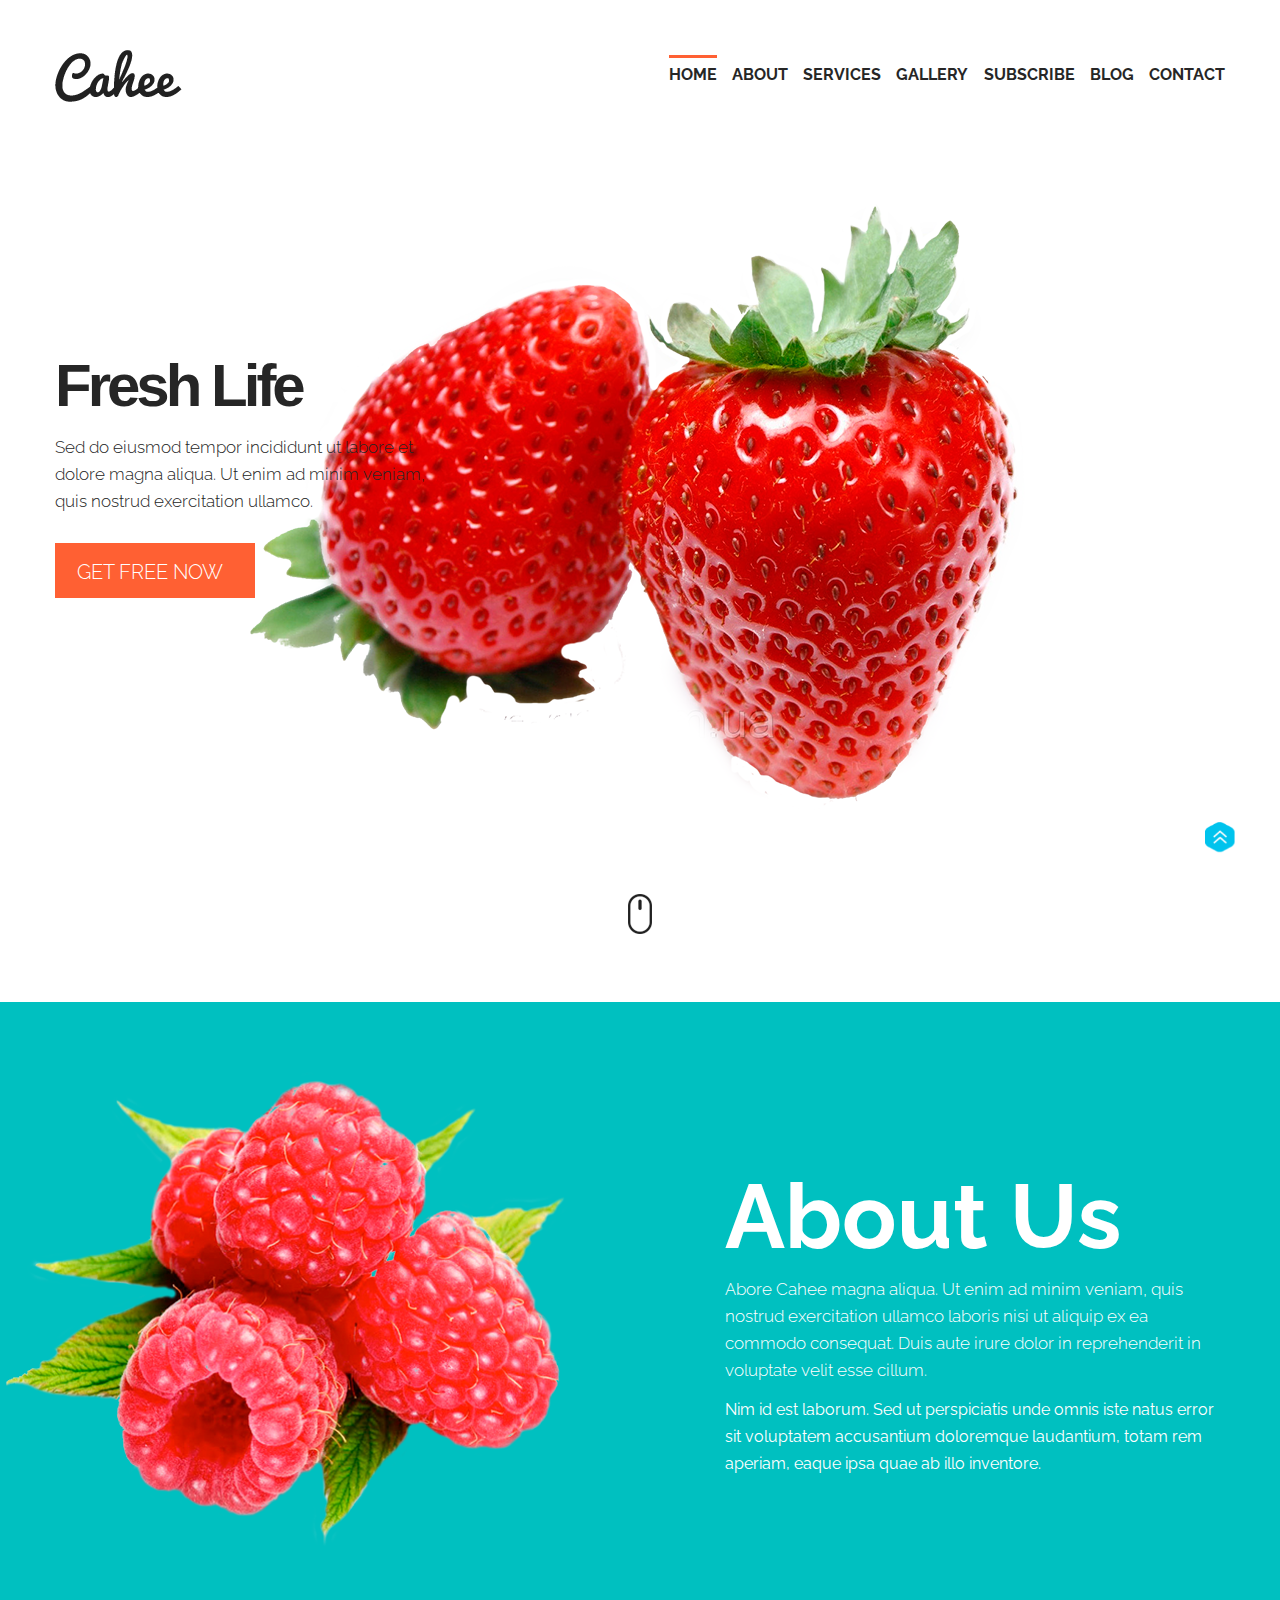
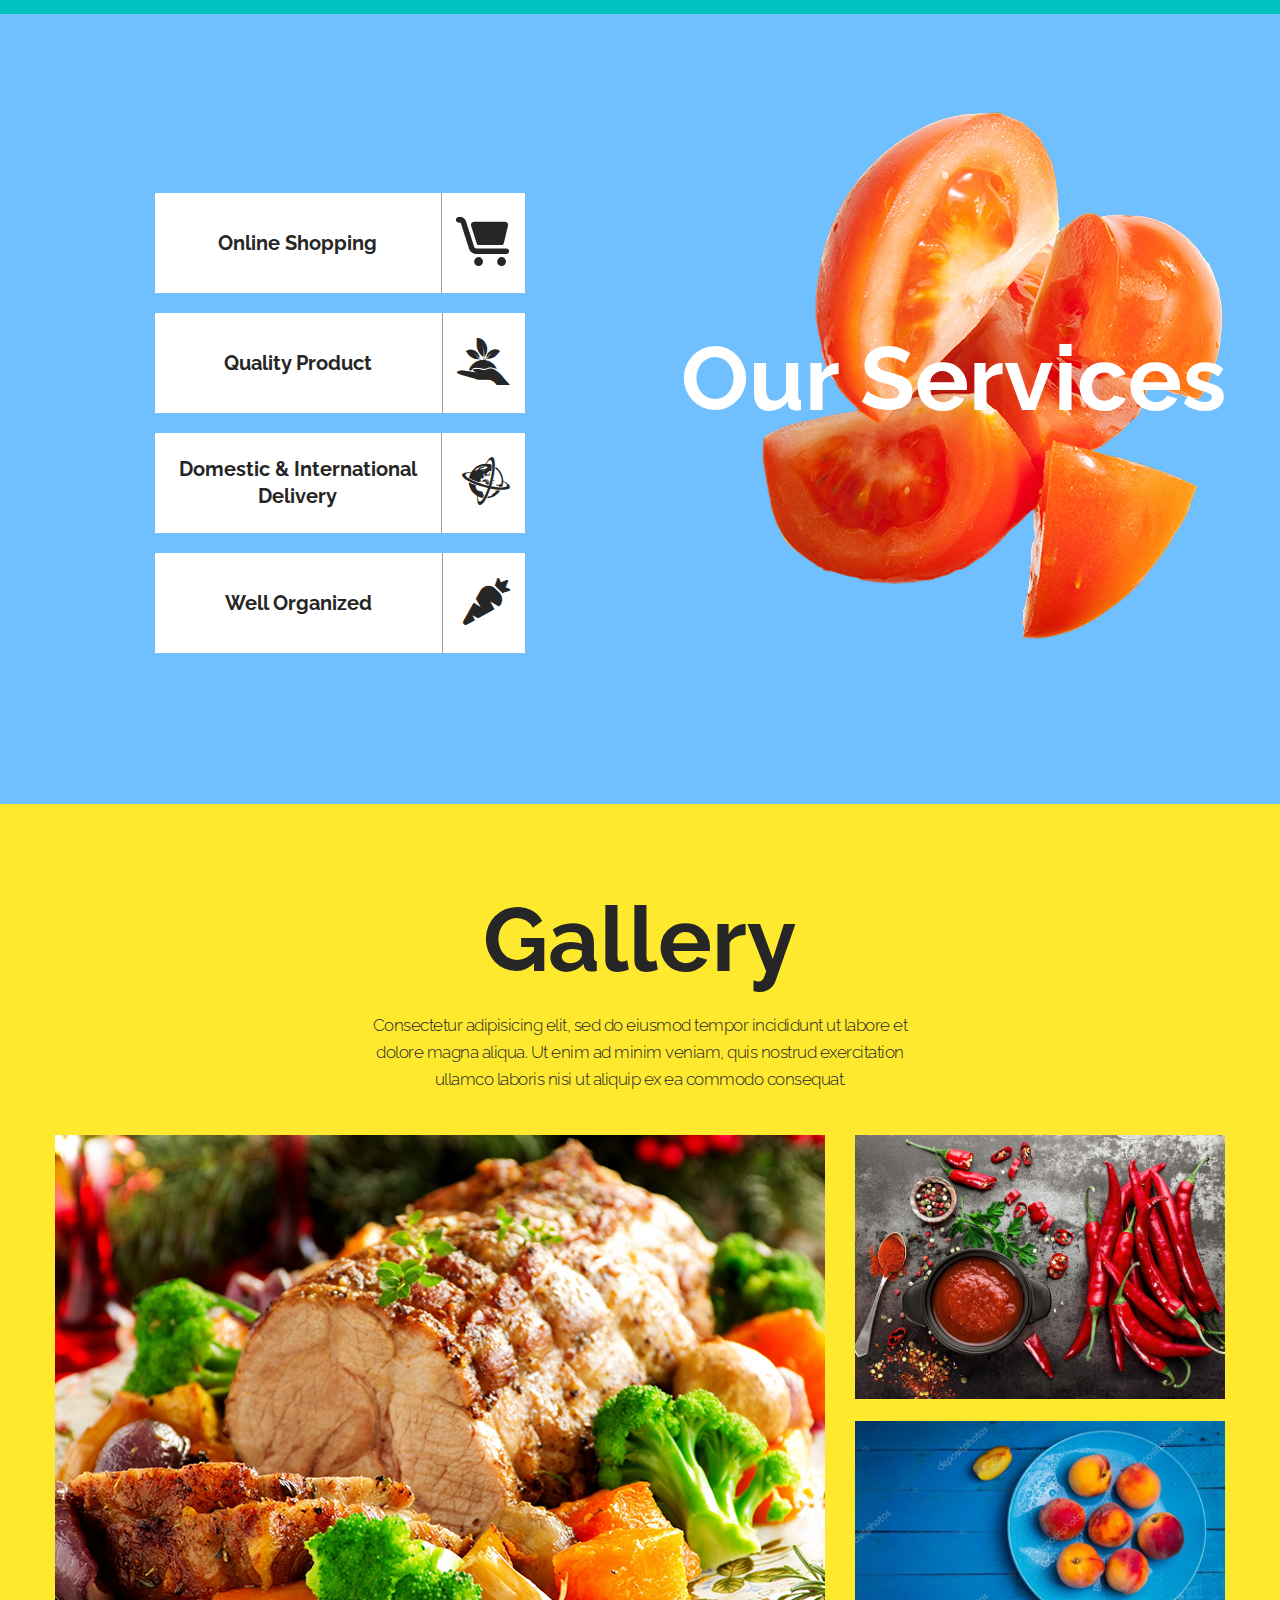
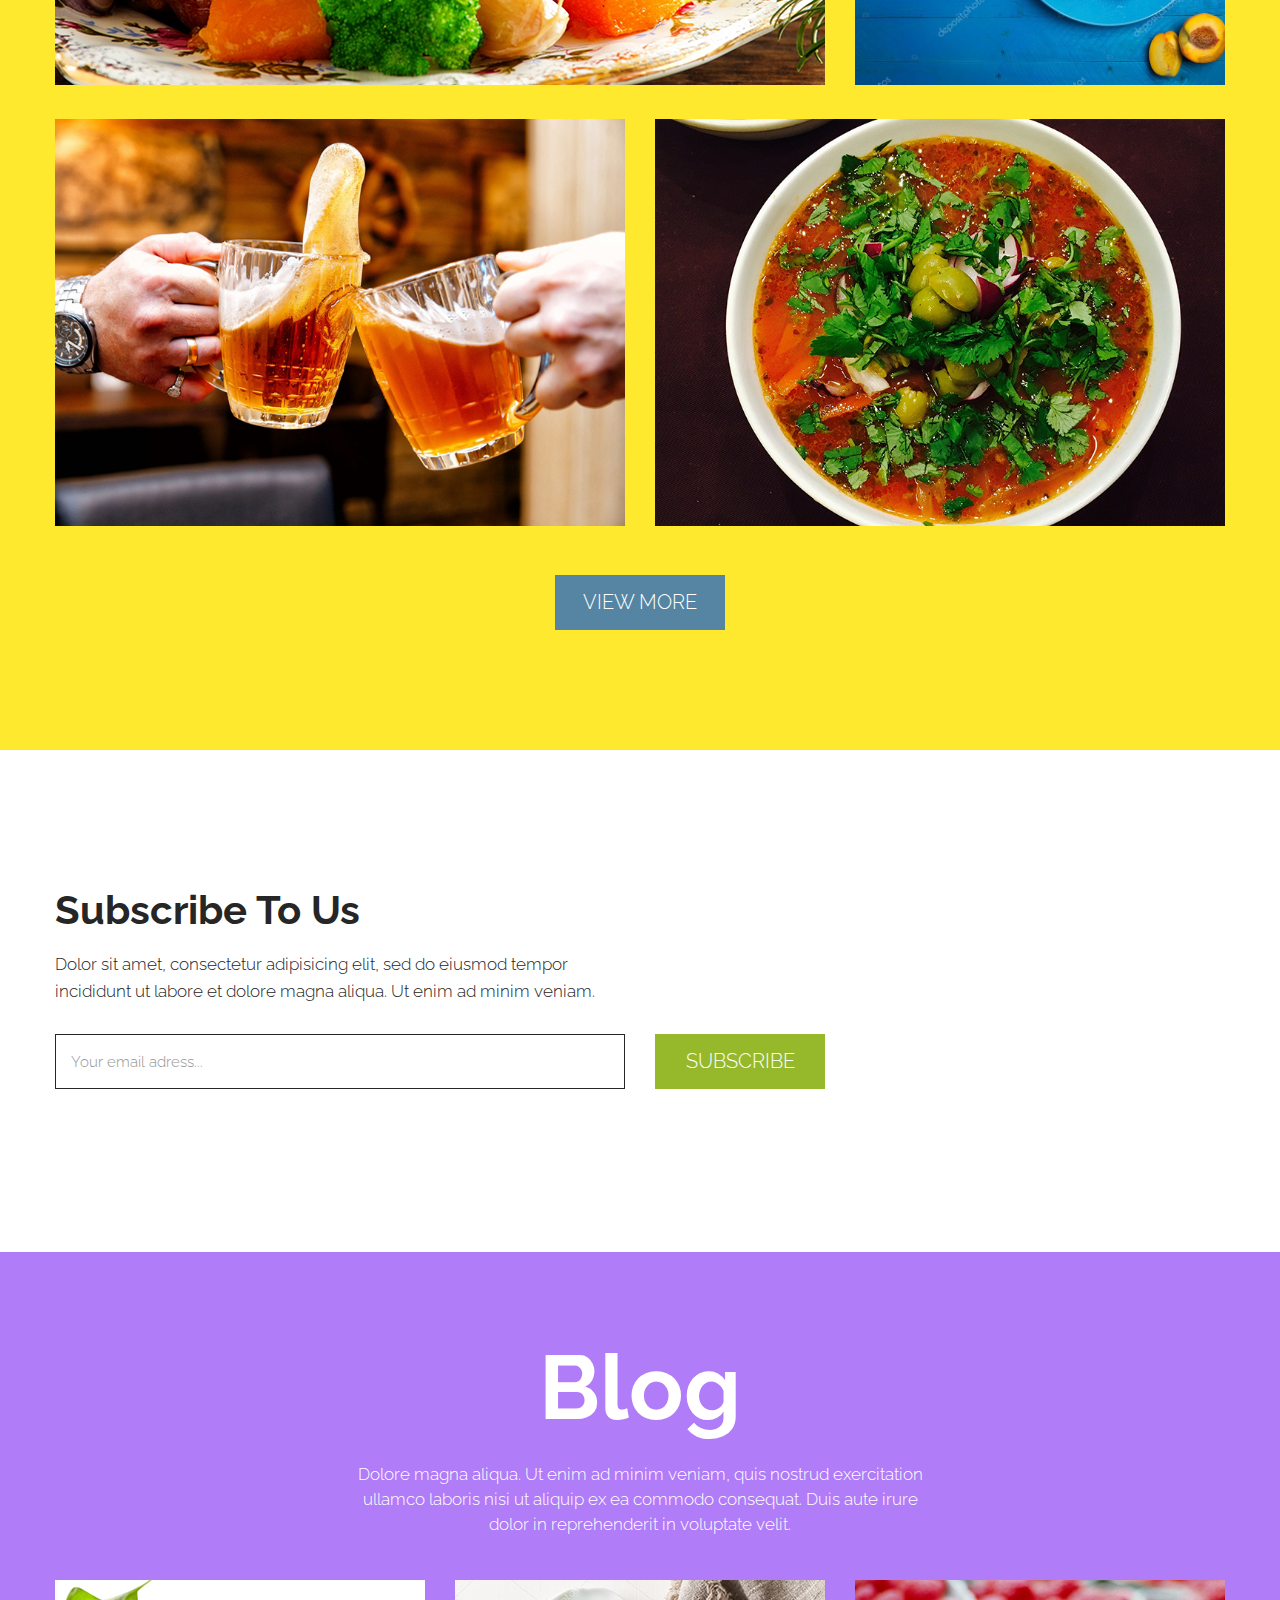
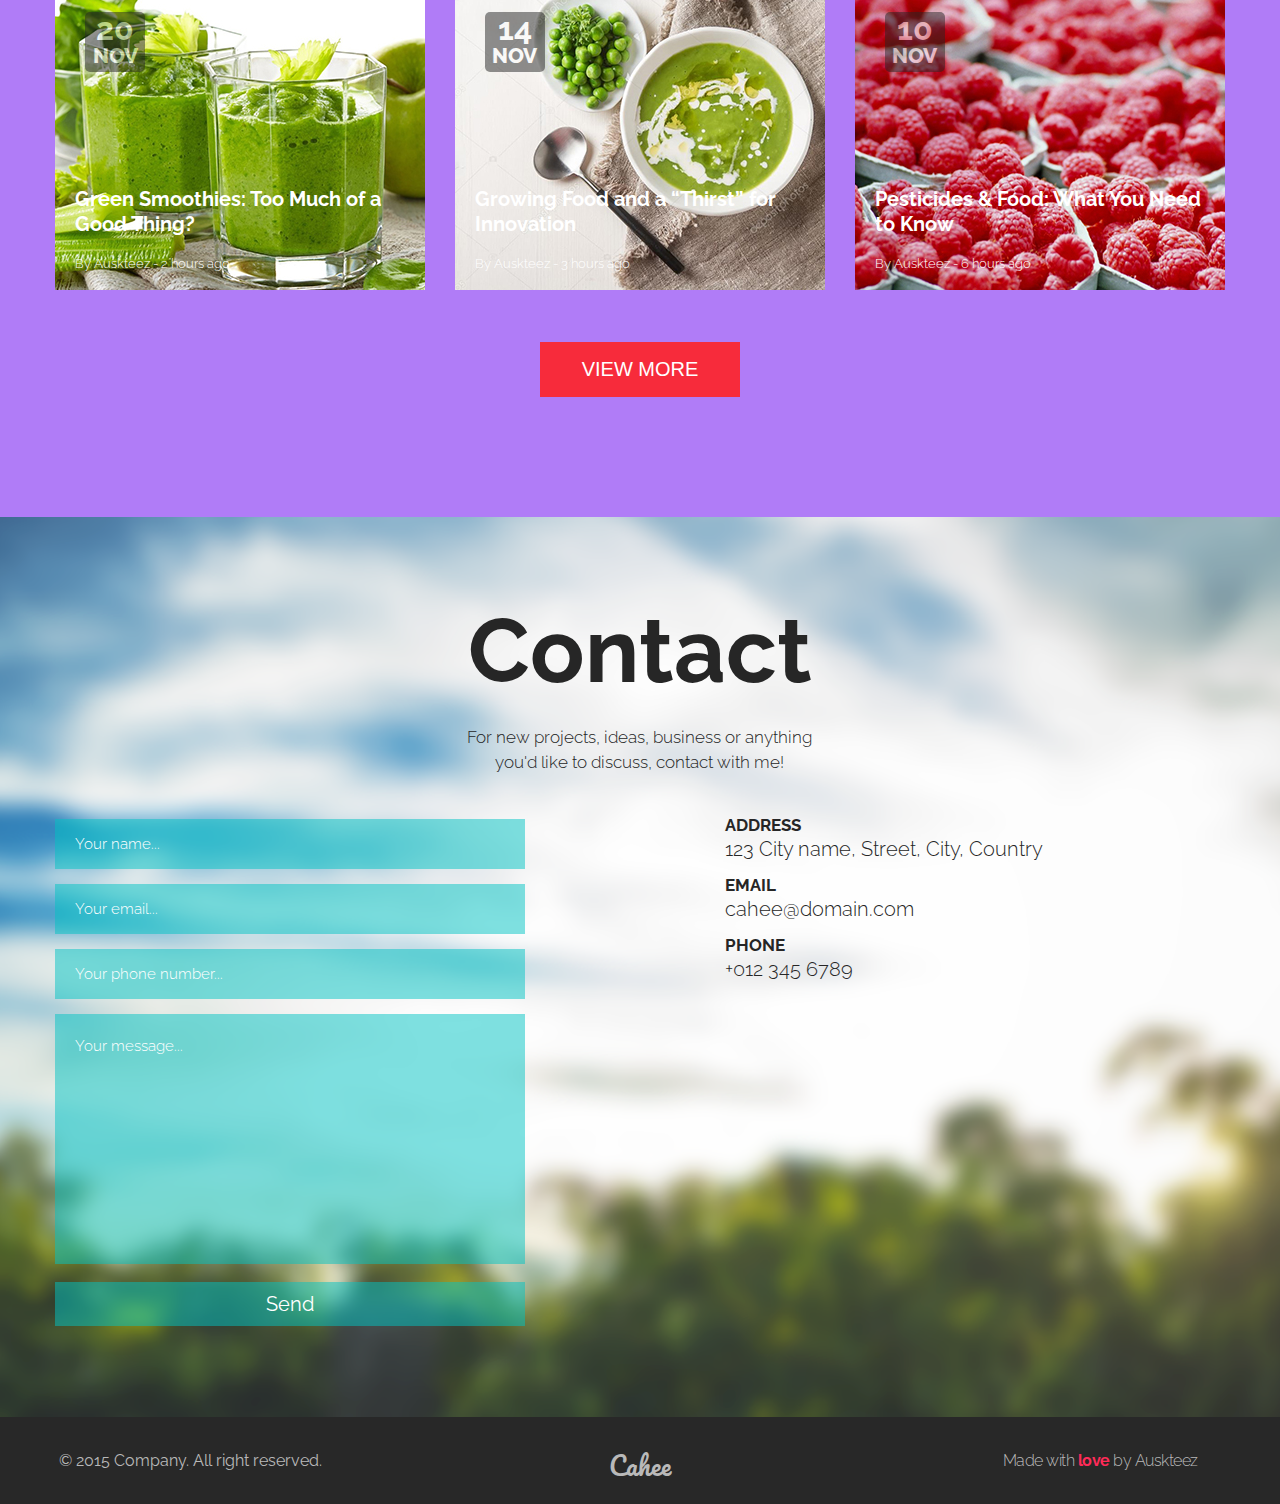
==== commit d4d7bb95: "change path" ====
--- a/index.html
+++ b/index.html
@@ -21,7 +21,7 @@
         <link rel="stylesheet" href="./css/reset.css">
         <link href="https://fonts.googleapis.com/css?family=Pacifico|Raleway:300,400,700&display=swap" rel="stylesheet">
         <link rel="stylesheet" href="./css/bootstrap-grid.css">
-        <link rel="stylesheet" href="./css/style.css">
+        <link rel="stylesheet" href="css/style.css">
 
     </head>
 
@@ -67,7 +67,7 @@
                             <div class="col-xl-6 col-lg-4 col-md-6 col-sm-6 col-6">
                                 <div class="head__logo logo">
                                     <a href="javascript:void(0)" class="logo__link">
-                                        <img src="./images/header/logo.png" alt="logo" class="logo__img">
+                                        <img src="./images/logo.png" alt="logo" class="logo__img">
                                     </a>
                                 </div>
                             </div>
@@ -120,7 +120,7 @@
                     <div class="header-icon icon">
                         <div class="row">
                             <div class="col-xl-12 d-block d-xs-none">
-                                <img class="header__image" src="./images/header/icon-image.png" alt="icon-image">
+                                <img class="header__image" src="./images/icon-image.png" alt="icon-image">
                             </div>
                         </div>
                     </div>
@@ -134,10 +134,10 @@
                         <div class="col-xl-6 offset-xl-0 col-lg-6 offset-lg-0 col-md-6 offset-md-0 col-sm-6 col-6">
                             <div class="about__image">
                                 <picture>
-                                    <source media="(max-resolution: 1dppx)" srcset="images/images/about@x1.png">
-                                    <source media="(max-resolution: 2dppx)" srcset="images/images/about@x2.png">
-                                    <source media="(max-resolution: 3dppx)" srcset="images/images/about@x3.png">
-                                    <img src="images/images/about" alt="about" class="about-image">
+                                    <source media="(max-resolution: 1dppx)" srcset="images/about@x1.png">
+                                    <source media="(max-resolution: 2dppx)" srcset="images/about@x2.png">
+                                    <source media="(max-resolution: 3dppx)" srcset="images/about@x3.png">
+                                    <img src="images/about.jpg" alt="about" class="about-image">
                                 </picture>
 
                             </div>
@@ -224,10 +224,10 @@
                                 </div>
                                 <div class="section__image">
                                     <picture>
-                                        <source media="(max-resolution: 1dppx)" srcset="images/images/services@x1.png">
-                                        <source media="(max-resolution: 2dppx)" srcset="images/images/services@x2.png">
-                                        <source media="(max-resolution: 3dppx)" srcset="images/images/services@x3.png">
-                                        <img src="images/images/services" alt="about" class="section-image">
+                                        <source media="(max-resolution: 1dppx)" srcset="images/services@x1.png">
+                                        <source media="(max-resolution: 2dppx)" srcset="images/services@x2.png">
+                                        <source media="(max-resolution: 3dppx)" srcset="images/services@x3.png">
+                                        <img src="images/images/services.png" alt="services" class="section-image">
                                     </picture>
                                     <!-- <img src="./images/body/service/services__image.png" alt="bg-image"
                                         class="section-image"> -->
@@ -272,12 +272,12 @@
                                             <a href="javascript:void(0)">
                                                 <picture>
                                                     <source media="(max-resolution: 1dppx)"
-                                                        srcset="images/images/gallery/gallery01@x1.jpg">
+                                                        srcset="images/gallery01@x1.jpg">
                                                     <source media="(max-resolution: 2dppx)"
-                                                        srcset="images/images/gallery/gallery01@x2.jpg">
+                                                        srcset="images/gallery01@x2.jpg">
                                                     <source media="(max-resolution: 3dppx)"
-                                                        srcset="images/images/gallery/gallery01@x3.jpg">
-                                                    <img src="images/images/services" alt="about"
+                                                        srcset="images//gallery01@x3.jpg">
+                                                    <img src="images/images/gallery01.jpg" alt="gallery"
                                                         class="set__image-apricot set__image">
                                                 </picture>
                                                 <!-- <img src="./images/body/gallery/apricot.png" alt="apricot"
@@ -292,12 +292,12 @@
                                                 <a href="javascript:void(0)">
                                                     <picture>
                                                         <source media="(max-resolution: 1dppx)"
-                                                            srcset="images/images/gallery/gallery02@1.png">
+                                                            srcset="images/gallery02@1.png">
                                                         <source media="(max-resolution: 2dppx)"
-                                                            srcset="images/images/gallery/gallery02@2.png">
+                                                            srcset="images/gallery02@2.png">
                                                         <source media="(max-resolution: 3dppx)"
-                                                            srcset="images/images/gallery/gallery02@3.png">
-                                                        <img src="images/images/services" alt="about"
+                                                            srcset="images/gallery02@3.png">
+                                                        <img src="images/images/gallery02.png" alt="gallery"
                                                             class="set__image-blueberries set__image">
                                                     </picture>
                                                     <!-- <img
@@ -311,12 +311,12 @@
                                                 <a href="javascript:void(0)">
                                                     <picture>
                                                         <source media="(max-resolution: 1dppx)"
-                                                            srcset="images/images/gallery/gallery03@1.png">
+                                                            srcset="images/gallery03@1.png">
                                                         <source media="(max-resolution: 2dppx)"
-                                                            srcset="images/images/gallery/gallery03@2.png">
+                                                            srcset="images/gallery03@2.png">
                                                         <source media="(max-resolution: 3dppx)"
-                                                            srcset="images/images/gallery/gallery03@3.png">
-                                                        <img src="images/images/services" alt="about"
+                                                            srcset="images/gallery03@3.png">
+                                                        <img src="images/images/gallery03.png" alt="gallery"
                                                             class="set_image-mulberry set__image">
                                                     </picture>
                                                     <!-- <img src="./images/body/gallery/mulberry.png" alt="mulberry"
@@ -335,12 +335,12 @@
                                             <a href="javascript:void(0)">
                                                 <picture>
                                                     <source media="(max-resolution: 1dppx)"
-                                                        srcset="images/images/gallery/gallery04@1.png">
+                                                        srcset="images/gallery04@1.png">
                                                     <source media="(max-resolution: 2dppx)"
-                                                        srcset="images/images/gallery/gallery04@2.png">
+                                                        srcset="images/gallery04@2.png">
                                                     <source media="(max-resolution: 3dppx)"
-                                                        srcset="images/images/gallery/gallery04@3.png">
-                                                    <img src="images/images/services" alt="about"
+                                                        srcset="images/gallery04@3.png">
+                                                    <img src="images/images/gallery04.png" alt="gallery"
                                                         class="set__image-bandm  set__image">
                                                 </picture>
 
@@ -355,12 +355,12 @@
 
                                                 <picture>
                                                     <source media="(max-resolution: 1dppx)"
-                                                        srcset="images/images/gallery/gallery06@x1.jpg">
+                                                        srcset="images/gallery06@x1.jpg">
                                                     <source media="(max-resolution: 2dppx)"
-                                                        srcset="images/images/gallery/gallery06@x2.jpg">
+                                                        srcset="images/gallery06@x2.jpg">
                                                     <source media="(max-resolution: 3dppx)"
-                                                        srcset="images/images/gallery/gallery06@x3.jpg">
-                                                    <img src="images/images/services" alt="about"
+                                                        srcset="images/gallery06@x3.jpg">
+                                                    <img src="images/images/gallery06" alt="gallery"
                                                         class="set__image-persimmon set__image">
                                                 </picture>
                                                 <!-- <img src="./images/body/gallery/persimmon.png" alt="persimmon"
@@ -455,13 +455,10 @@
                                     <div class="blog__element">
                                         <a href="javascript:void(0)" class="blog-link">
                                             <picture>
-                                                <source media="(max-resolution: 1dppx)"
-                                                    srcset="images/images/blog/blog1_@1.jpg">
-                                                <source media="(max-resolution: 2dppx)"
-                                                    srcset="images/images/blog/blog1_@x2.jpg">
-                                                <source media="(max-resolution: 3dppx)"
-                                                    srcset="images/images/blog/blog1_@x3.jpg">
-                                                <img src="images/images/services" alt="about" class="blog-image">
+                                                <source media="(max-resolution: 1dppx)" srcset="images/blog1_@1.jpg">
+                                                <source media="(max-resolution: 2dppx)" srcset="images/blog1_@x2.jpg">
+                                                <source media="(max-resolution: 3dppx)" srcset="images/blog1_@x3.jpg">
+                                                <img src="images/images/blog1.jpg" alt="about" class="blog-image">
                                             </picture>
                                             <!-- <img src="./images/body/blog/citrus.jpg" alt="citrus" class="blog-image"> -->
                                         </a>
@@ -492,13 +489,10 @@
                                     <div class="blog__element">
                                         <a href="javascript:void(0)" class="blog-link">
                                             <picture>
-                                                <source media="(max-resolution: 1dppx)"
-                                                    srcset="images/images/blog/blog2_@1.jpg">
-                                                <source media="(max-resolution: 2dppx)"
-                                                    srcset="images/images/blog/blog2_@x2.jpg">
-                                                <source media="(max-resolution: 3dppx)"
-                                                    srcset="images/images/blog/blog2_@x3.jpg">
-                                                <img src="images/images/services" alt="about" class="blog-image">
+                                                <source media="(max-resolution: 1dppx)" srcset="images/blog2_@1.jpg">
+                                                <source media="(max-resolution: 2dppx)" srcset="images/blog2_@x2.jpg">
+                                                <source media="(max-resolution: 3dppx)" srcset="images/blog2_@x3.jpg">
+                                                <img src="images/images/blog2.jpg" alt="about" class="blog-image">
                                             </picture>
                                             <!-- <img src="./images/body/blog/beans.jpg" alt="beans" class="blog-image"> -->
                                         </a>
@@ -532,13 +526,10 @@
                                     <div class="blog__element">
                                         <a href="javascript:void(0)" class="blog-link">
                                             <picture>
-                                                <source media="(max-resolution: 1dppx)"
-                                                    srcset="images/images/blog/blog3_@1.jpg">
-                                                <source media="(max-resolution: 2dppx)"
-                                                    srcset="images/images/blog/blog3_@x2.jpg">
-                                                <source media="(max-resolution: 3dppx)"
-                                                    srcset="images/images/blog/blog3_@x3.jpg">
-                                                <img src="images/images/services" alt="about" class="blog-image">
+                                                <source media="(max-resolution: 1dppx)" srcset="images/blog3_@1.jpg">
+                                                <source media="(max-resolution: 2dppx)" srcset="images/blog3_@x2.jpg">
+                                                <source media="(max-resolution: 3dppx)" srcset="images/blog3_@x3.jpg">
+                                                <img src="images/images/blog3.jpg" alt="about" class="blog-image">
                                             </picture>
                                             <!-- <img src="./images/body/blog/raspberry.jpg" alt="raspberry_element"
                                                 class="blog-image"> -->
--- a/css/style.css
+++ b/css/style.css
@@ -3267,13 +3267,13 @@
   background-color: #ff6033; }
 
 .header {
-  background: url("../../../images/images/header.jpg") 75% 50% no-repeat; }
+  background: url("../../../images/header@x1.png") 50% 50% no-repeat; }
   @media screen and (-webkit-min-device-pixel-ratio: 2), screen and (-o-min-device-pixel-ratio: 2/1), screen and (min-resolution: 2dppx) {
     .header {
-      background-image: url("../../../images/images/header@2.png") 75% 50% no-repeat; } }
-  @media screen and (-webkit-device-pixel-ratio: 3) {
+      background-image: url("../../../images/header@x2.png") 75% 50% no-repeat; } }
+  @media screen and (-webkit-min-device-pixel-ratio: 3), screen and (-o-min-device-pixel-ratio: 3/1), screen and (min-resolution: 3dppx) {
     .header {
-      background-image: url("../../../images/images/header@3.png") 75% 50% no-repeat; } }
+      background-image: url("../../../images/header@x3.png") 75% 50% no-repeat; } }
 
 .header__nav {
   padding-top: 50px; }
@@ -3387,14 +3387,6 @@
   line-height: 27px;
   text-transform: uppercase;
   text-decoration: none; }
-
-@media screen and (-webkit-min-device-pixel-ratio: 2), screen and (-o-min-device-pixel-ratio: 2/1), screen and (min-resolution: 2dppx) {
-  .header {
-    background-image: url(../../../images/images/header@x2.png); } }
-
-@media screen and (-webkit-min-device-pixel-ratio: 3), screen and (-o-min-device-pixel-ratio: 3/1), screen and (min-resolution: 3dppx) {
-  .header {
-    background-image: url(../../../images/images/header@x3.png); } }
 
 .about {
   background-color: #00c0c0; }
@@ -3849,13 +3841,13 @@
       margin-left: 0px; } }
 
 .subscribe {
-  background: url("../../../images/images/subscribe.jpg") no-repeat center top; }
+  background: url("./images/subscribe.jpg") no-repeat center top; }
   @media screen and (-webkit-min-device-pixel-ratio: 2), screen and (-o-min-device-pixel-ratio: 2/1), screen and (min-resolution: 2dppx) {
     .subscribe {
-      background-image: url("../../../images/images/subscribeX2.jpg") no-repeat center top; } }
+      background-image: url("./images/subscribeX2.jpg") no-repeat center top; } }
   @media screen and (-webkit-min-device-pixel-ratio: 3), screen and (-o-min-device-pixel-ratio: 3/1), screen and (min-resolution: 3dppx) {
     .subscribe {
-      background-image: url("../../../images/images/subscribeX3.png") no-repeat center top; } }
+      background-image: url("./images/subscribeX3.png") no-repeat center top; } }
 
 .subscribe-title {
   font-size: 40px;
--- a/css/style.css
+++ b/css/style.css
@@ -3267,13 +3267,13 @@
   background-color: #ff6033; }
 
 .header {
-  background: url("../../../images/images/header.jpg") 75% 50% no-repeat; }
+  background: url("../../../images/header@x1.png") 50% 50% no-repeat; }
   @media screen and (-webkit-min-device-pixel-ratio: 2), screen and (-o-min-device-pixel-ratio: 2/1), screen and (min-resolution: 2dppx) {
     .header {
-      background-image: url("../../../images/images/header@2.png") 75% 50% no-repeat; } }
-  @media screen and (-webkit-device-pixel-ratio: 3) {
+      background-image: url("../../../images/header@x2.png") 75% 50% no-repeat; } }
+  @media screen and (-webkit-min-device-pixel-ratio: 3), screen and (-o-min-device-pixel-ratio: 3/1), screen and (min-resolution: 3dppx) {
     .header {
-      background-image: url("../../../images/images/header@3.png") 75% 50% no-repeat; } }
+      background-image: url("../../../images/header@x3.png") 75% 50% no-repeat; } }
 
 .header__nav {
   padding-top: 50px; }
@@ -3387,14 +3387,6 @@
   line-height: 27px;
   text-transform: uppercase;
   text-decoration: none; }
-
-@media screen and (-webkit-min-device-pixel-ratio: 2), screen and (-o-min-device-pixel-ratio: 2/1), screen and (min-resolution: 2dppx) {
-  .header {
-    background-image: url(../../../images/images/header@x2.png); } }
-
-@media screen and (-webkit-min-device-pixel-ratio: 3), screen and (-o-min-device-pixel-ratio: 3/1), screen and (min-resolution: 3dppx) {
-  .header {
-    background-image: url(../../../images/images/header@x3.png); } }
 
 .about {
   background-color: #00c0c0; }
@@ -3849,13 +3841,13 @@
       margin-left: 0px; } }
 
 .subscribe {
-  background: url("../../../images/images/subscribe.jpg") no-repeat center top; }
+  background: url("./images/subscribe.jpg") no-repeat center top; }
   @media screen and (-webkit-min-device-pixel-ratio: 2), screen and (-o-min-device-pixel-ratio: 2/1), screen and (min-resolution: 2dppx) {
     .subscribe {
-      background-image: url("../../../images/images/subscribeX2.jpg") no-repeat center top; } }
+      background-image: url("./images/subscribeX2.jpg") no-repeat center top; } }
   @media screen and (-webkit-min-device-pixel-ratio: 3), screen and (-o-min-device-pixel-ratio: 3/1), screen and (min-resolution: 3dppx) {
     .subscribe {
-      background-image: url("../../../images/images/subscribeX3.png") no-repeat center top; } }
+      background-image: url("./images/subscribeX3.png") no-repeat center top; } }
 
 .subscribe-title {
   font-size: 40px;
